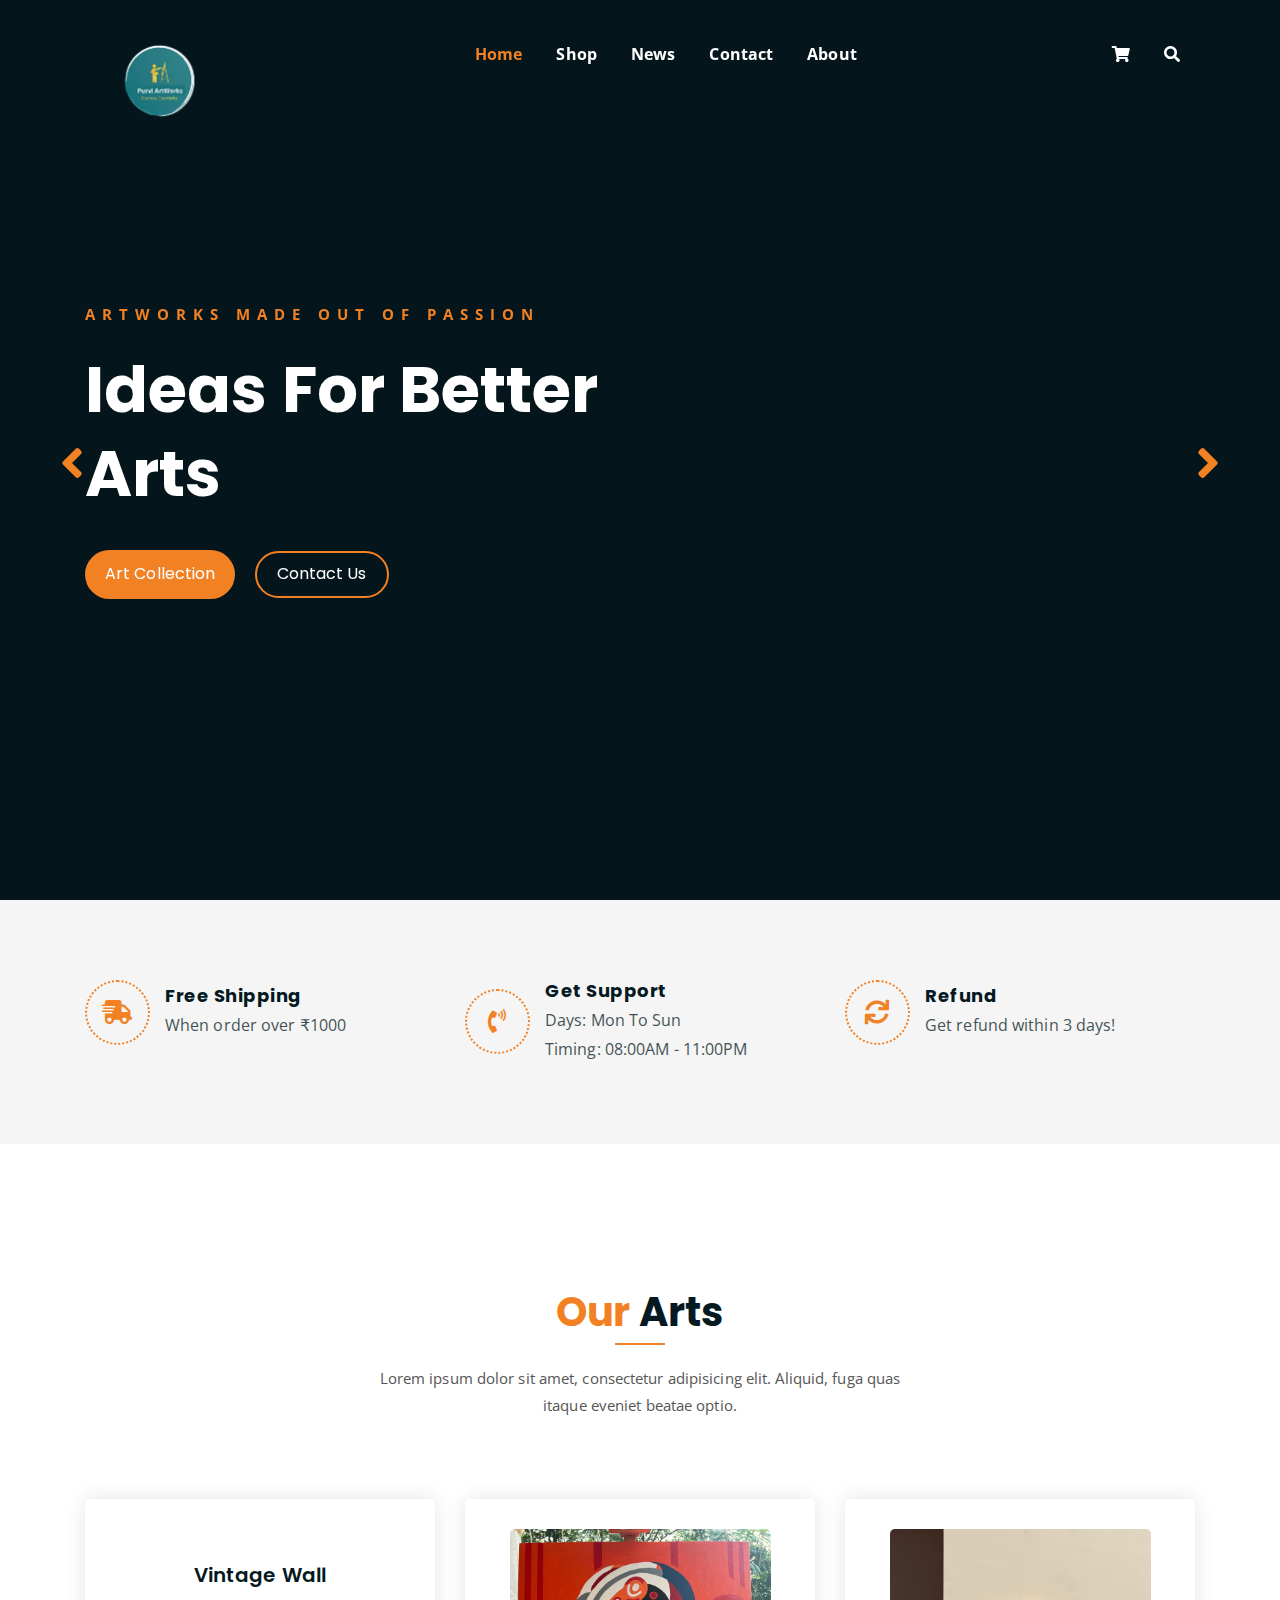
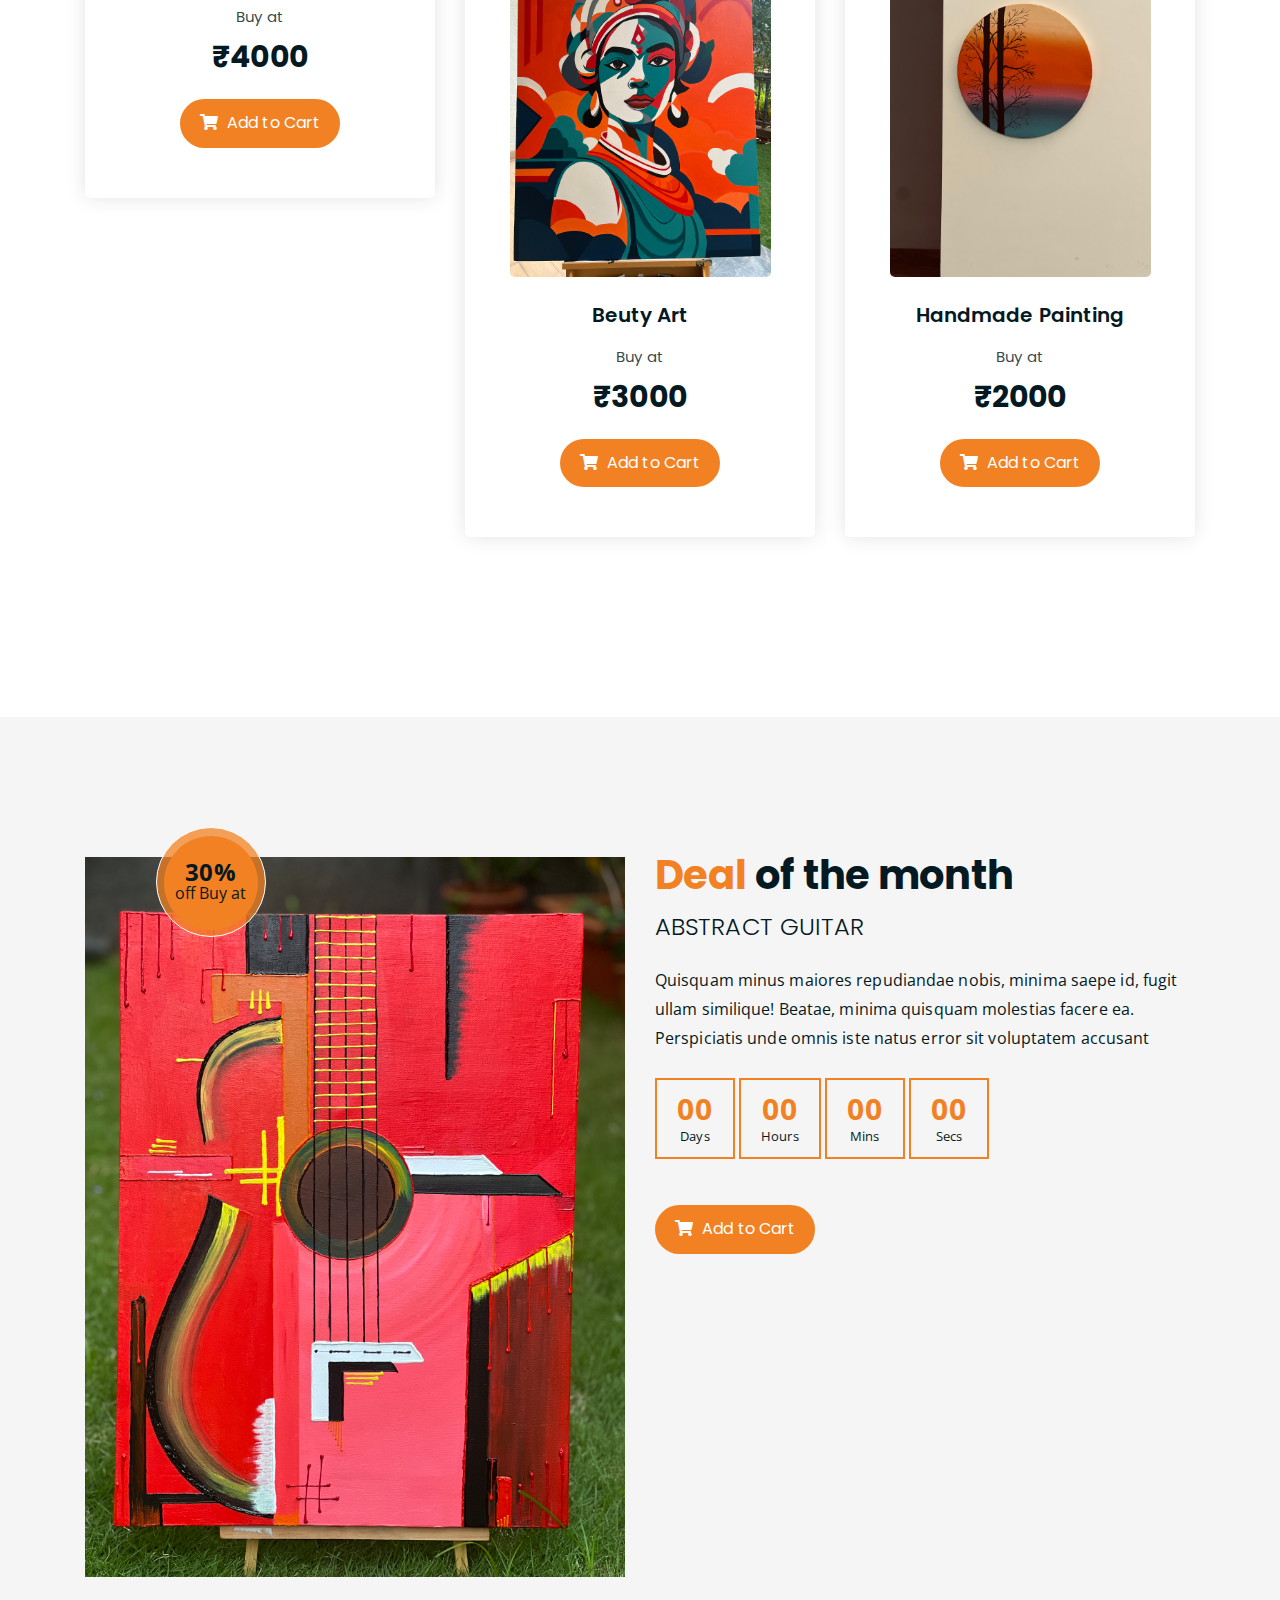
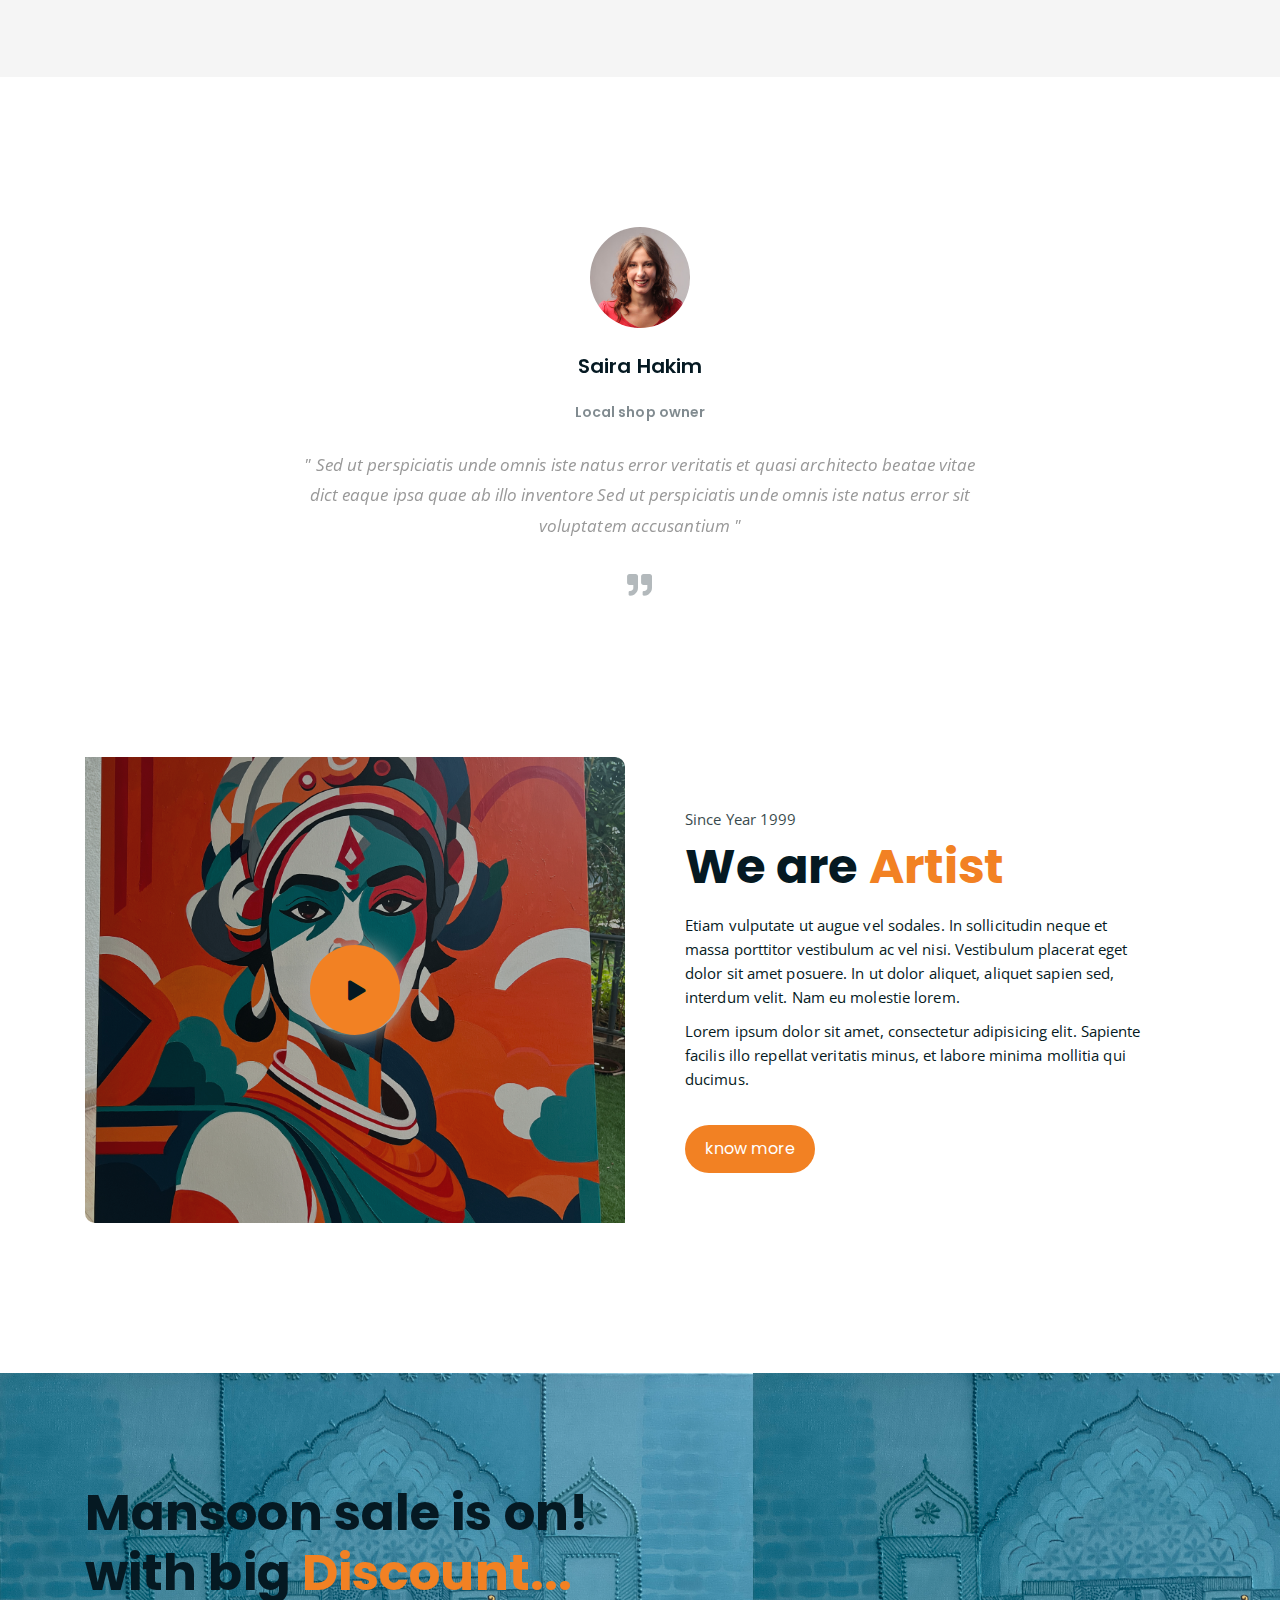
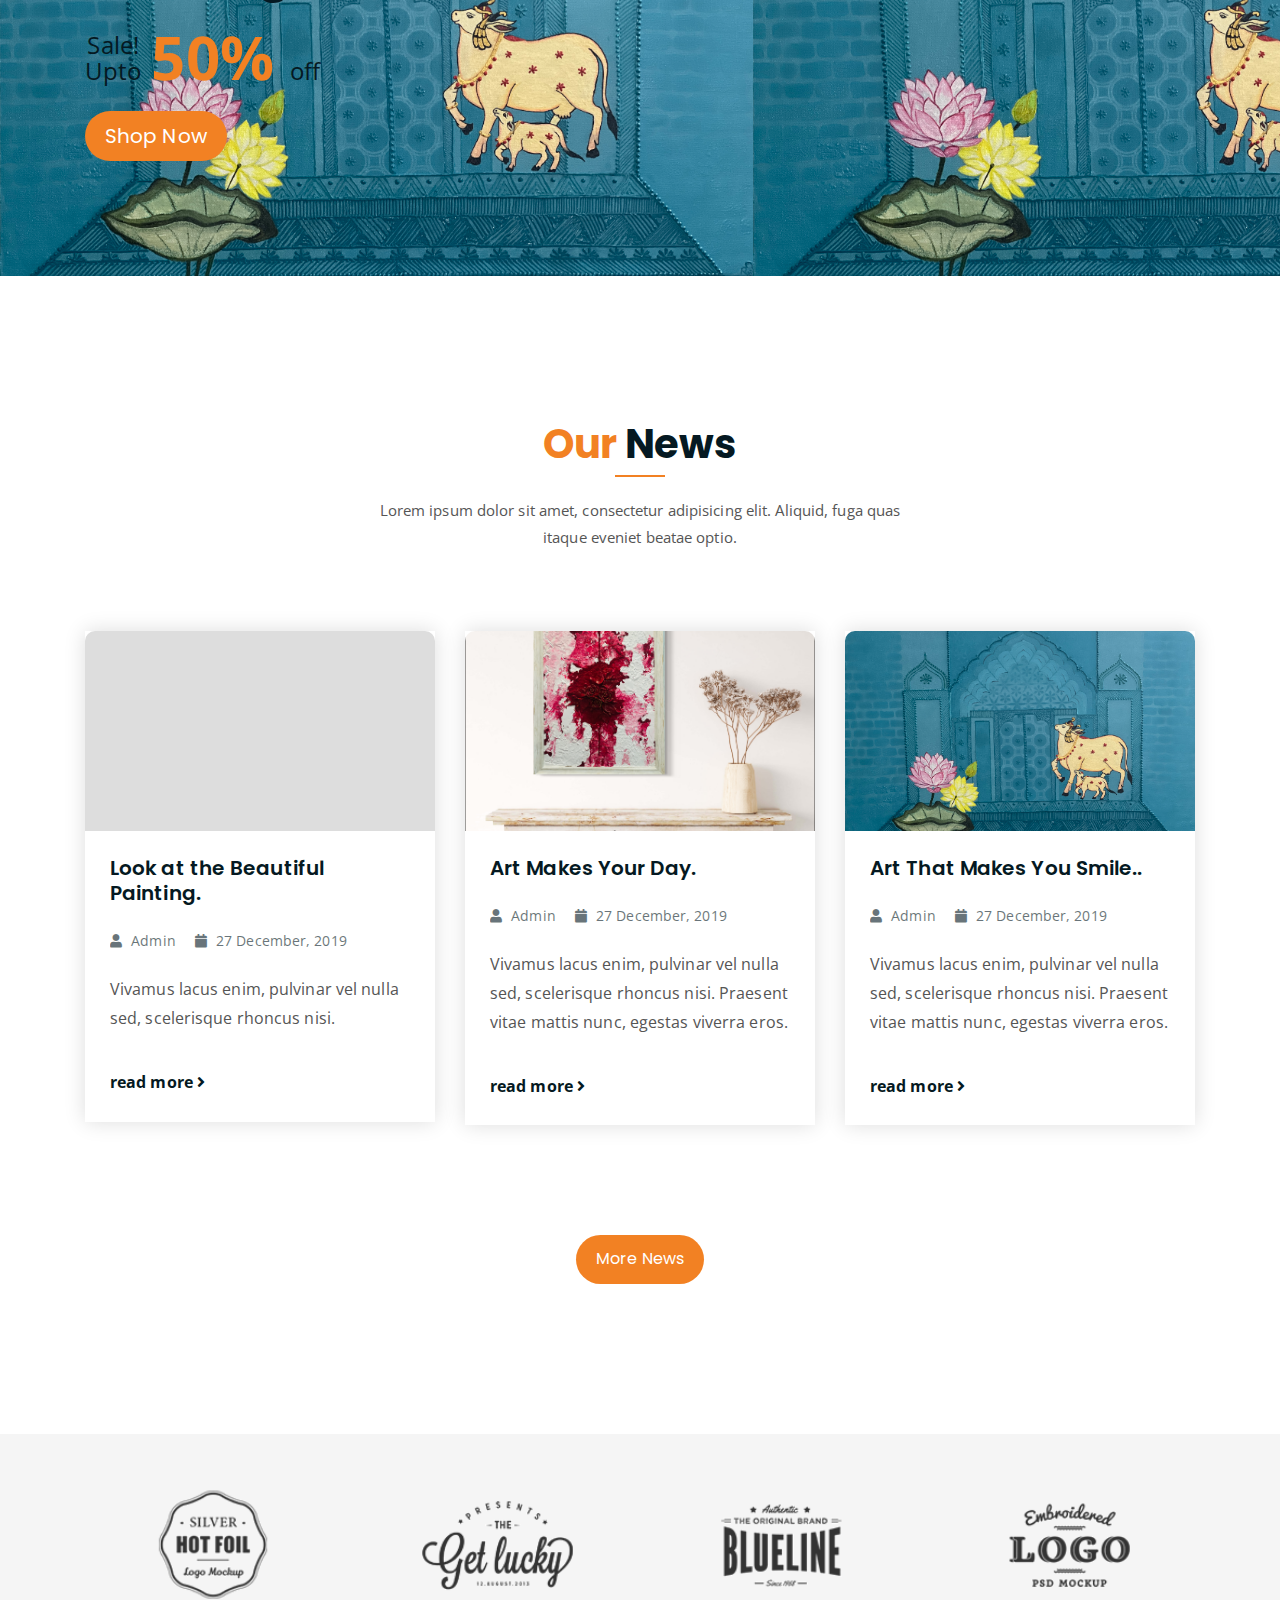
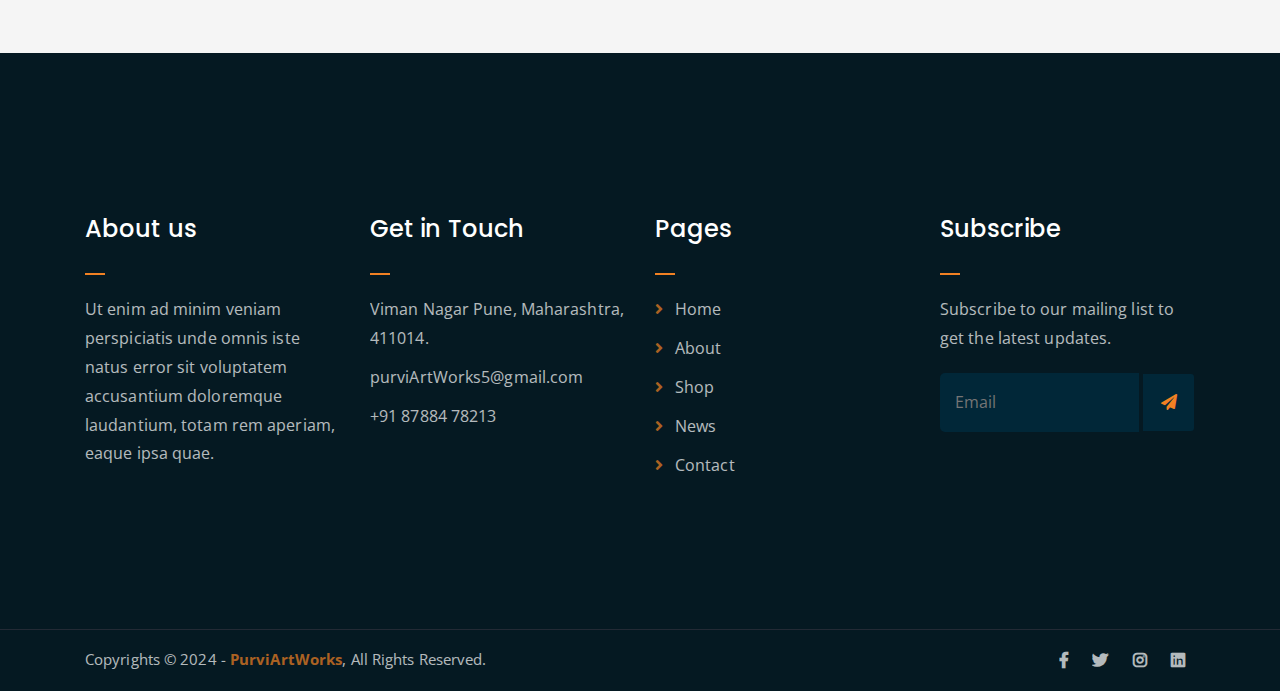
==== index.html @ 489b16c8 "first commit" ====
<!DOCTYPE html>
<html lang="en">
<head>
	<meta charset="UTF-8">
	<meta http-equiv="X-UA-Compatible" content="IE=edge">
	<meta name="viewport" content="width=device-width, initial-scale=1">
	<meta name="description" content="Responsive Bootstrap4 Shop Template, Created by Ganesh_Saptale from https://ganeshportfolio-4fedb.web.app/">

	<!-- title -->
	<title>PurviArtWorks</title>

	<!-- favicon -->
	<link rel="shortcut icon" type="image/png" href="assets/img/artworks.png">
	<!-- google font -->
	<link href="https://fonts.googleapis.com/css?family=Open+Sans:300,400,700" rel="stylesheet">
	<link href="https://fonts.googleapis.com/css?family=Poppins:400,700&display=swap" rel="stylesheet">
	<!-- fontawesome -->
	<link rel="stylesheet" href="assets/css/all.min.css">
	<!-- bootstrap -->
	<link rel="stylesheet" href="assets/bootstrap/css/bootstrap.min.css">
	<!-- owl carousel -->
	<link rel="stylesheet" href="assets/css/owl.carousel.css">
	<!-- magnific popup -->
	<link rel="stylesheet" href="assets/css/magnific-popup.css">
	<!-- animate css -->
	<link rel="stylesheet" href="assets/css/animate.css">
	<!-- mean menu css -->
	<link rel="stylesheet" href="assets/css/meanmenu.min.css">
	<!-- main style -->
	<link rel="stylesheet" href="assets/css/main.css">
	<!-- responsive -->
	<link rel="stylesheet" href="assets/css/responsive.css">

</head>
<body>
	
	<!--PreLoader-->
    <div class="loader">
        <div class="loader-inner">
            <div class="circle"></div>
        </div>
    </div>
    <!--PreLoader Ends-->
	
	<!-- header -->
	<div class="top-header-area" id="sticker">
		<div class="container">
			<div class="row">
				<div class="col-lg-12 col-sm-12 text-center">
					<div class="main-menu-wrap">
						<!-- logo -->
						<div class="site-logo">
							<a href="index.html">
								<img src="assets/img/artworks.png" alt="">
							</a>
						</div>
						<!-- logo -->

						<!-- menu start -->
						<nav class="main-menu">
							<ul>
								<li class="current-list-item"><a href="index.html">Home</a></li>
								<li><a href="shop.html">Shop</a></li>
								
								
								<li><a href="news.html">News</a></li>
								<li><a href="contact.html">Contact</a></li>
								<li><a href="about.html">About</a></li>
								
								<li>
									<div class="header-icons">
										<a class="shopping-cart" href=" #"><i class="fas fa-shopping-cart"></i></a>
										<a class="mobile-hide search-bar-icon" href="#"><i class="fas fa-search"></i></a>
									</div>
								</li>
							</ul>
						</nav>
						<a class="mobile-show search-bar-icon" href="#"><i class="fas fa-search"></i></a>
						<div class="mobile-menu"></div>
						<!-- menu end -->
					</div>
				</div>
			</div>
		</div>
	</div>
	<!-- end header -->
	
	<!-- search area -->
	<div class="search-area">
		<div class="container">
			<div class="row">
				<div class="col-lg-12">
					<span class="close-btn"><i class="fas fa-window-close"></i></span>
					<div class="search-bar">
						<div class="search-bar-tablecell">
							<h3>Search For:</h3>
							<input type="text" placeholder="Keywords">
							<button type="submit">Search <i class="fas fa-search"></i></button>
						</div>
					</div>
				</div>
			</div>
		</div>
	</div>
	<!-- end search area -->
<!-- home page slider -->
<div class="homepage-slider">
	<!-- single home slider -->
	<div class="single-homepage-slider homepage-bg-1">
		<div class="container">
			<div class="row">
				<div class="col-md-12 col-lg-7 offset-lg-1 offset-xl-0">
					<div class="hero-text">
						<div class="hero-text-tablecell">
							<p class="subtitle">Artworks Made Out Of Passion</p>
							<h1>Ideas For Better Arts</h1>
							<div class="hero-btns">
								<a href="shop.html" class="boxed-btn">Art Collection</a>
								<a href="contact.html" class="bordered-btn">Contact Us</a>
							</div>
						</div>
					</div>
				</div>
			</div>
		</div>
	</div>
	<!-- single home slider -->
	<div class="single-homepage-slider homepage-bg-2">
		<div class="container">
			<div class="row">
				<div class="col-lg-10 offset-lg-1 text-center">
					<div class="hero-text">
						<div class="hero-text-tablecell">
							<p class="subtitle">Art Is Crazy Good</p>
							<h1>Art Keeps Going And Going</h1>
							<div class="hero-btns">
								<a href="shop.html" class="boxed-btn">Visit Shop</a>
								<a href="contact.html" class="bordered-btn">Contact Us</a>
							</div>
						</div>
					</div>
				</div>
			</div>
		</div>
	</div>
	<!-- single home slider -->
	<div class="single-homepage-slider homepage-bg-3">
		<div class="container">
			<div class="row">
				<div class="col-lg-10 offset-lg-1 text-right">
					<div class="hero-text">
						<div class="hero-text-tablecell">
							<p class="subtitle">Mega Sale Going On!</p>
							<h1>Get Great Discount</h1>
							<div class="hero-btns">
								<a href="shop.html" class="boxed-btn">Visit Shop</a>
								<a href="contact.html" class="bordered-btn">Contact Us</a>
							</div>
						</div>
					</div>
				</div>
			</div>
		</div>
	</div>
</div>
<!-- end home page slider -->

	<!-- features list section -->
	<div class="list-section pt-80 pb-80">
		<div class="container">

			<div class="row">
				<div class="col-lg-4 col-md-6 mb-4 mb-lg-0">
					<div class="list-box d-flex align-items-center">
						<div class="list-icon">
							<i class="fas fa-shipping-fast"></i>
						</div>
						<div class="content">
							<h3>Free Shipping</h3>
							<p>When order over ₹1000</p>
						</div>
					</div>
				</div>
				<div class="col-lg-4 col-md-6 mb-4 mb-lg-0">
					<div class="list-box d-flex align-items-center">
						<div class="list-icon">
							<i class="fas fa-phone-volume"></i>
						</div>
						<div class="content">
							<h3>Get Support</h3>
							<p>Days: Mon To Sun</p>
                			<p>Timing: 08:00AM - 11:00PM</p>
						</div>
					</div>
				</div>
				<div class="col-lg-4 col-md-6">
					<div class="list-box d-flex justify-content-start align-items-center">
						<div class="list-icon">
							<i class="fas fa-sync"></i>
						</div>
						<div class="content">
							<h3>Refund</h3>
							<p>Get refund within 3 days!</p>
						</div>
					</div>
				</div>
			</div>

		</div>
	</div>
	<!-- end features list section -->

	<!-- product section -->
	<div class="product-section mt-150 mb-150">
		<div class="container">
			<div class="row">
				<div class="col-lg-8 offset-lg-2 text-center">
					<div class="section-title">	
						<h3><span class="orange-text">Our</span> Arts</h3>
						<p>Lorem ipsum dolor sit amet, consectetur adipisicing elit. 
							Aliquid, fuga quas itaque eveniet beatae optio.</p>
					</div>
				</div>
			</div>

			<div class="row">
				<div class="col-lg-4 col-md-6 text-center">
					<div class="single-product-item">
						<div class="product-image">
							<a href=" #"><img src="assets/imagesart/IMG_2736.JPG" alt=""></a>
						</div>
						<h3>Vintage Wall</h3>
						<p class="product-price"><span>Buy at</span> ₹4000 </p>
						<a href=" #" class="cart-btn"><i class="fas fa-shopping-cart"></i> Add to Cart</a>
					</div>
				</div>
				<div class="col-lg-4 col-md-6 text-center">
					<div class="single-product-item">
						<div class="product-image">
							<a href=" #"><img src="assets/imagesart/IMG_2226.JPG" alt=""></a>
						</div>
						<h3>Beuty Art</h3>
						<p class="product-price"><span>Buy at</span> ₹3000 </p>
						<a href=" #" class="cart-btn"><i class="fas fa-shopping-cart"></i> Add to Cart</a>
					</div>
				</div>
				<div class="col-lg-4 col-md-6 offset-md-3 offset-lg-0 text-center">
					<div class="single-product-item">
						<div class="product-image">
							<a href=" #"><img src="assets/imagesart/IMG_9252.JPG" alt=""></a>
						</div>
						<h3>Handmade Painting</h3>
						<p class="product-price"><span>Buy at</span> ₹2000 </p>
						<a href=" #" class="cart-btn"><i class="fas fa-shopping-cart"></i> Add to Cart</a>
					</div>
				</div>
			</div>
		</div>
	</div>
	<!-- end product section -->

	<!-- cart banner section -->
	<section class="cart-banner pt-100 pb-100">
    	<div class="container">
        	<div class="row clearfix">
            	<!--Image Column-->
            	<div class="image-column col-lg-6">
                	<div class="image">
                    	<div class="price-box">
                        	<div class="inner-price">
                                <span class="price">
                                    <strong>30%</strong> <br> off Buy at
                                </span>
                            </div>
                        </div>
                    	<img src="assets/imagesart/IMG_2432.JPG" alt="">
                    </div>
                </div>
                <!--Content Column-->
                <div class="content-column col-lg-6">
					<h3><span class="orange-text">Deal</span> of the month</h3>
                    <h4>Abstract Guitar</h4>
                    <div class="text">Quisquam minus maiores repudiandae nobis, minima saepe id, fugit ullam similique! Beatae, minima quisquam molestias facere ea. Perspiciatis unde omnis iste natus error sit voluptatem accusant</div>
                    <!--Countdown Timer-->
                    <div class="time-counter"><div class="time-countdown clearfix" data-countdown="2020/2/01"><div class="counter-column"><div class="inner"><span class="count">00</span>Days</div></div> <div class="counter-column"><div class="inner"><span class="count">00</span>Hours</div></div>  <div class="counter-column"><div class="inner"><span class="count">00</span>Mins</div></div>  <div class="counter-column"><div class="inner"><span class="count">00</span>Secs</div></div></div></div>
                	<a href=" #" class="cart-btn mt-3"><i class="fas fa-shopping-cart"></i> Add to Cart</a>
                </div>
            </div>
        </div>
    </section>
    <!-- end cart banner section -->

	<!-- testimonail-section -->
	<div class="testimonail-section mt-150 mb-150">
		<div class="container">
			<div class="row">
				<div class="col-lg-10 offset-lg-1 text-center">
					<div class="testimonial-sliders">
						<div class="single-testimonial-slider">
							<div class="client-avater">
								<img src="assets/img/avaters/avatar1.png" alt="">
							</div>
							<div class="client-meta">
								<h3>Saira Hakim <span>Local shop owner</span></h3>
								<p class="testimonial-body">
									" Sed ut perspiciatis unde omnis iste natus error veritatis et  quasi architecto beatae vitae dict eaque ipsa quae ab illo inventore Sed ut perspiciatis unde omnis iste natus error sit voluptatem accusantium "
								</p>
								<div class="last-icon">
									<i class="fas fa-quote-right"></i>
								</div>
							</div>
						</div>
						<div class="single-testimonial-slider">
							<div class="client-avater">
								<img src="assets/img/avaters/avatar2.png" alt="">
							</div>
							<div class="client-meta">
								<h3>David Niph <span>Local shop owner</span></h3>
								<p class="testimonial-body">
									" Sed ut perspiciatis unde omnis iste natus error veritatis et  quasi architecto beatae vitae dict eaque ipsa quae ab illo inventore Sed ut perspiciatis unde omnis iste natus error sit voluptatem accusantium "
								</p>
								<div class="last-icon">
									<i class="fas fa-quote-right"></i>
								</div>
							</div>
						</div>
						<div class="single-testimonial-slider">
							<div class="client-avater">
								<img src="assets/img/avaters/avatar3.png" alt="">
							</div>
							<div class="client-meta">
								<h3>Jacob Sikim <span>Local shop owner</span></h3>
								<p class="testimonial-body">
									" Sed ut perspiciatis unde omnis iste natus error veritatis et  quasi architecto beatae vitae dict eaque ipsa quae ab illo inventore Sed ut perspiciatis unde omnis iste natus error sit voluptatem accusantium "
								</p>
								<div class="last-icon">
									<i class="fas fa-quote-right"></i>
								</div>
							</div>
						</div>
					</div>
				</div>
			</div>
		</div>
	</div>
	<!-- end testimonail-section -->
	
	<!-- advertisement section -->
	<div class="abt-section mb-150">
		<div class="container">
			<div class="row">
				<div class="col-lg-6 col-md-12">
					<div class="abt-bg">
						<a href="#" class="video-play-btn popup-youtube"><i class="fas fa-play"></i></a>
					</div>
				</div>
				<div class="col-lg-6 col-md-12">
					<div class="abt-text">
						<p class="top-sub">Since Year 1999</p>
						<h2>We are <span class="orange-text">Artist</span></h2>
						<p>Etiam vulputate ut augue vel sodales. In sollicitudin neque et massa porttitor vestibulum ac vel nisi. Vestibulum placerat eget dolor sit amet posuere. In ut dolor aliquet, aliquet sapien sed, interdum velit. Nam eu molestie lorem.</p>
						<p>Lorem ipsum dolor sit amet, consectetur adipisicing elit. Sapiente facilis illo repellat veritatis minus, et labore minima mollitia qui ducimus.</p>
						<a href="about.html" class="boxed-btn mt-4">know more</a>
					</div>
				</div>
			</div>
		</div>
	</div>
	<!-- end advertisement section -->
	
	<!-- shop banner -->
	<section class="shop-banner">
    	<div class="container">
        	<h3>Mansoon sale is on! <br> with big <span class="orange-text">Discount...</span></h3>
            <div class="sale-percent"><span>Sale! <br> Upto</span>50% <span>off</span></div>
            <a href="shop.html" class="cart-btn btn-lg">Shop Now</a>
        </div>
    </section>
	<!-- end shop banner -->

	<!-- latest news -->
	<div class="latest-news pt-150 pb-150">
		<div class="container">

			<div class="row">
				<div class="col-lg-8 offset-lg-2 text-center">
					<div class="section-title">	
						<h3><span class="orange-text">Our</span> News</h3>
						<p>Lorem ipsum dolor sit amet, consectetur adipisicing elit. Aliquid, fuga quas itaque eveniet beatae optio.</p>
					</div>
				</div>
			</div>

			<div class="row">
				<div class="col-lg-4 col-md-6">
					<div class="single-latest-news">
						<a href="single-news.html"><div class="latest-news-bg news-bg-1"></div></a>
						<div class="news-text-box">
							<h3><a href="single-news.html">Look at the Beautiful Painting.</a></h3>
							<p class="blog-meta">
								<span class="author"><i class="fas fa-user"></i> Admin</span>
								<span class="date"><i class="fas fa-calendar"></i> 27 December, 2019</span>
							</p>
							<p class="excerpt">Vivamus lacus enim, pulvinar vel nulla sed, scelerisque rhoncus nisi. 	</p>
							<a href="single-news.html" class="read-more-btn">read more <i class="fas fa-angle-right"></i></a>
						</div>
					</div>
				</div>
				<div class="col-lg-4 col-md-6">
					<div class="single-latest-news">
						<a href="single-news.html"><div class="latest-news-bg news-bg-2"></div></a>
						<div class="news-text-box">
							<h3><a href="single-news.html">Art Makes Your Day.</a></h3>
							<p class="blog-meta">
								<span class="author"><i class="fas fa-user"></i> Admin</span>
								<span class="date"><i class="fas fa-calendar"></i> 27 December, 2019</span>
							</p>
							<p class="excerpt">Vivamus lacus enim, pulvinar vel nulla sed, scelerisque rhoncus nisi. Praesent vitae mattis nunc, egestas viverra eros.</p>
							<a href="single-news.html" class="read-more-btn">read more <i class="fas fa-angle-right"></i></a>
						</div>
					</div>
				</div>
				<div class="col-lg-4 col-md-6 offset-md-3 offset-lg-0">
					<div class="single-latest-news">
						<a href="single-news.html"><div class="latest-news-bg news-bg-3"></div></a>
						<div class="news-text-box">
							<h3><a href="single-news.html">Art That Makes You Smile..</a></h3>
							<p class="blog-meta">
								<span class="author"><i class="fas fa-user"></i> Admin</span>
								<span class="date"><i class="fas fa-calendar"></i> 27 December, 2019</span>
							</p>
							<p class="excerpt">Vivamus lacus enim, pulvinar vel nulla sed, scelerisque rhoncus nisi. Praesent vitae mattis nunc, egestas viverra eros.</p>
							<a href="single-news.html" class="read-more-btn">read more <i class="fas fa-angle-right"></i></a>
						</div>
					</div>
				</div>
			</div>
			<div class="row">
				<div class="col-lg-12 text-center">
					<a href="news.html" class="boxed-btn">More News</a>
				</div>
			</div>
		</div>
	</div>
	<!-- end latest news -->

	<!-- logo carousel -->
	<div class="logo-carousel-section">
		<div class="container">
			<div class="row">
				<div class="col-lg-12">
					<div class="logo-carousel-inner">
						<div class="single-logo-item">
							<img src="assets/img/company-logos/1.png" alt="">
						</div>
						<div class="single-logo-item">
							<img src="assets/img/company-logos/2.png" alt="">
						</div>
						<div class="single-logo-item">
							<img src="assets/img/company-logos/3.png" alt="">
						</div>
						<div class="single-logo-item">
							<img src="assets/img/company-logos/4.png" alt="">
						</div>
						<div class="single-logo-item">
							<img src="assets/img/company-logos/5.png" alt="">
						</div>
					</div>
				</div>
			</div>
		</div>
	</div>
	<!-- end logo carousel -->

	<!-- footer -->
	<div class="footer-area">
		<div class="container">
			<div class="row">
				<div class="col-lg-3 col-md-6">
					<div class="footer-box about-widget">
						<h2 class="widget-title">About us</h2>
						<p>Ut enim ad minim veniam perspiciatis unde omnis iste natus error sit voluptatem accusantium doloremque laudantium, totam rem aperiam, eaque ipsa quae.</p>
					</div>
				</div>
				<div class="col-lg-3 col-md-6">
					<div class="footer-box get-in-touch">
						<h2 class="widget-title">Get in Touch</h2>
						<ul>
							<li>Viman Nagar Pune, Maharashtra, 411014.</li>
							<li>purviArtWorks5@gmail.com</li>
							<li>+91 87884 78213</li>
						</ul>
					</div>
				</div>
				<div class="col-lg-3 col-md-6">
					<div class="footer-box pages">
						<h2 class="widget-title">Pages</h2>
						<ul>
							<li><a href="index.html">Home</a></li>
							<li><a href="about.html">About</a></li>
							<li><a href="shop.html">Shop</a></li>
							<li><a href="news.html">News</a></li>
							<li><a href="contact.html">Contact</a></li>
						</ul>
					</div>
				</div>
				<div class="col-lg-3 col-md-6">
					<div class="footer-box subscribe">
						<h2 class="widget-title">Subscribe</h2>
						<p>Subscribe to our mailing list to get the latest updates.</p>
						<form action="index.html">
							<input type="email" placeholder="Email">
							<button type="submit"><i class="fas fa-paper-plane"></i></button>
						</form>
					</div>
				</div>
			</div>
		</div>
	</div>
	<!-- end footer -->
	
	<!-- copyright -->
	<div class="copyright">
		<div class="container">
			<div class="row">
				<div class="col-lg-6 col-md-12">
					<p>
              Copyrights &copy; 2024 - <a href="#">PurviArtWorks</a>, All Rights
              Reserved.
            </p>
				</div>
				<div class="col-lg-6 text-right col-md-12">
					<div class="social-icons">
						<ul>
							<li><a href="#" target="_blank"><i class="fab fa-facebook-f"></i></a></li>
							<li><a href="#" target="_blank"><i class="fab fa-twitter"></i></a></li>
							<li><a href="#" target="_blank"><i class="fab fa-instagram"></i></a></li>
							<li><a href="#" target="_blank"><i class="fab fa-linkedin"></i></a></li>
							
						</ul>
					</div>
				</div>
			</div>
		</div>
	</div>
	<!-- end copyright -->
	
	<!-- jquery -->
	<script src="assets/js/jquery-1.11.3.min.js"></script>
	<!-- bootstrap -->
	<script src="assets/bootstrap/js/bootstrap.min.js"></script>
	<!-- count down -->
	<script src="assets/js/jquery.countdown.js"></script>
	<!-- isotope -->
	<script src="assets/js/jquery.isotope-3.0.6.min.js"></script>
	<!-- waypoints -->
	<script src="assets/js/waypoints.js"></script>
	<!-- owl carousel -->
	<script src="assets/js/owl.carousel.min.js"></script>
	<!-- magnific popup -->
	<script src="assets/js/jquery.magnific-popup.min.js"></script>
	<!-- mean menu -->
	<script src="assets/js/jquery.meanmenu.min.js"></script>
	<!-- sticker js -->
	<script src="assets/js/sticker.js"></script>
	<!-- main js -->
	<script src="assets/js/main.js"></script>

</body>
</html>
---- assets/css/all.min.css ----
.fa,.fab,.fal,.far,.fas{-moz-osx-font-smoothing:grayscale;-webkit-font-smoothing:antialiased;display:inline-block;font-style:normal;font-variant:normal;text-rendering:auto;line-height:1}.fa-lg{font-size:1.33333em;line-height:.75em;vertical-align:-.0667em}.fa-xs{font-size:.75em}.fa-sm{font-size:.875em}.fa-1x{font-size:1em}.fa-2x{font-size:2em}.fa-3x{font-size:3em}.fa-4x{font-size:4em}.fa-5x{font-size:5em}.fa-6x{font-size:6em}.fa-7x{font-size:7em}.fa-8x{font-size:8em}.fa-9x{font-size:9em}.fa-10x{font-size:10em}.fa-fw{text-align:center;width:1.25em}.fa-ul{list-style-type:none;margin-left:2.5em;padding-left:0}.fa-ul>li{position:relative}.fa-li{left:-2em;position:absolute;text-align:center;width:2em;line-height:inherit}.fa-border{border:.08em solid #eee;border-radius:.1em;padding:.2em .25em .15em}.fa-pull-left{float:left}.fa-pull-right{float:right}.fa.fa-pull-left,.fab.fa-pull-left,.fal.fa-pull-left,.far.fa-pull-left,.fas.fa-pull-left{margin-right:.3em}.fa.fa-pull-right,.fab.fa-pull-right,.fal.fa-pull-right,.far.fa-pull-right,.fas.fa-pull-right{margin-left:.3em}.fa-spin{animation:fa-spin 2s infinite linear}.fa-pulse{animation:fa-spin 1s infinite steps(8)}@keyframes fa-spin{0%{transform:rotate(0deg)}to{transform:rotate(1turn)}}.fa-rotate-90{-ms-filter:"progid:DXImageTransform.Microsoft.BasicImage(rotation=1)";transform:rotate(90deg)}.fa-rotate-180{-ms-filter:"progid:DXImageTransform.Microsoft.BasicImage(rotation=2)";transform:rotate(180deg)}.fa-rotate-270{-ms-filter:"progid:DXImageTransform.Microsoft.BasicImage(rotation=3)";transform:rotate(270deg)}.fa-flip-horizontal{-ms-filter:"progid:DXImageTransform.Microsoft.BasicImage(rotation=0, mirror=1)";transform:scaleX(-1)}.fa-flip-vertical{transform:scaleY(-1)}.fa-flip-horizontal.fa-flip-vertical,.fa-flip-vertical{-ms-filter:"progid:DXImageTransform.Microsoft.BasicImage(rotation=2, mirror=1)"}.fa-flip-horizontal.fa-flip-vertical{transform:scale(-1)}:root .fa-flip-horizontal,:root .fa-flip-vertical,:root .fa-rotate-90,:root .fa-rotate-180,:root .fa-rotate-270{filter:none}.fa-stack{display:inline-block;height:2em;line-height:2em;position:relative;vertical-align:middle;width:2.5em}.fa-stack-1x,.fa-stack-2x{left:0;position:absolute;text-align:center;width:100%}.fa-stack-1x{line-height:inherit}.fa-stack-2x{font-size:2em}.fa-inverse{color:#fff}.fa-500px:before{content:"\f26e"}.fa-accessible-icon:before{content:"\f368"}.fa-accusoft:before{content:"\f369"}.fa-acquisitions-incorporated:before{content:"\f6af"}.fa-ad:before{content:"\f641"}.fa-address-book:before{content:"\f2b9"}.fa-address-card:before{content:"\f2bb"}.fa-adjust:before{content:"\f042"}.fa-adn:before{content:"\f170"}.fa-adobe:before{content:"\f778"}.fa-adversal:before{content:"\f36a"}.fa-affiliatetheme:before{content:"\f36b"}.fa-air-freshener:before{content:"\f5d0"}.fa-algolia:before{content:"\f36c"}.fa-align-center:before{content:"\f037"}.fa-align-justify:before{content:"\f039"}.fa-align-left:before{content:"\f036"}.fa-align-right:before{content:"\f038"}.fa-alipay:before{content:"\f642"}.fa-allergies:before{content:"\f461"}.fa-amazon:before{content:"\f270"}.fa-amazon-pay:before{content:"\f42c"}.fa-ambulance:before{content:"\f0f9"}.fa-american-sign-language-interpreting:before{content:"\f2a3"}.fa-amilia:before{content:"\f36d"}.fa-anchor:before{content:"\f13d"}.fa-android:before{content:"\f17b"}.fa-angellist:before{content:"\f209"}.fa-angle-double-down:before{content:"\f103"}.fa-angle-double-left:before{content:"\f100"}.fa-angle-double-right:before{content:"\f101"}.fa-angle-double-up:before{content:"\f102"}.fa-angle-down:before{content:"\f107"}.fa-angle-left:before{content:"\f104"}.fa-angle-right:before{content:"\f105"}.fa-angle-up:before{content:"\f106"}.fa-angry:before{content:"\f556"}.fa-angrycreative:before{content:"\f36e"}.fa-angular:before{content:"\f420"}.fa-ankh:before{content:"\f644"}.fa-app-store:before{content:"\f36f"}.fa-app-store-ios:before{content:"\f370"}.fa-apper:before{content:"\f371"}.fa-apple:before{content:"\f179"}.fa-apple-alt:before{content:"\f5d1"}.fa-apple-pay:before{content:"\f415"}.fa-archive:before{content:"\f187"}.fa-archway:before{content:"\f557"}.fa-arrow-alt-circle-down:before{content:"\f358"}.fa-arrow-alt-circle-left:before{content:"\f359"}.fa-arrow-alt-circle-right:before{content:"\f35a"}.fa-arrow-alt-circle-up:before{content:"\f35b"}.fa-arrow-circle-down:before{content:"\f0ab"}.fa-arrow-circle-left:before{content:"\f0a8"}.fa-arrow-circle-right:before{content:"\f0a9"}.fa-arrow-circle-up:before{content:"\f0aa"}.fa-arrow-down:before{content:"\f063"}.fa-arrow-left:before{content:"\f060"}.fa-arrow-right:before{content:"\f061"}.fa-arrow-up:before{content:"\f062"}.fa-arrows-alt:before{content:"\f0b2"}.fa-arrows-alt-h:before{content:"\f337"}.fa-arrows-alt-v:before{content:"\f338"}.fa-artstation:before{content:"\f77a"}.fa-assistive-listening-systems:before{content:"\f2a2"}.fa-asterisk:before{content:"\f069"}.fa-asymmetrik:before{content:"\f372"}.fa-at:before{content:"\f1fa"}.fa-atlas:before{content:"\f558"}.fa-atlassian:before{content:"\f77b"}.fa-atom:before{content:"\f5d2"}.fa-audible:before{content:"\f373"}.fa-audio-description:before{content:"\f29e"}.fa-autoprefixer:before{content:"\f41c"}.fa-avianex:before{content:"\f374"}.fa-aviato:before{content:"\f421"}.fa-award:before{content:"\f559"}.fa-aws:before{content:"\f375"}.fa-baby:before{content:"\f77c"}.fa-baby-carriage:before{content:"\f77d"}.fa-backspace:before{content:"\f55a"}.fa-backward:before{content:"\f04a"}.fa-balance-scale:before{content:"\f24e"}.fa-ban:before{content:"\f05e"}.fa-band-aid:before{content:"\f462"}.fa-bandcamp:before{content:"\f2d5"}.fa-barcode:before{content:"\f02a"}.fa-bars:before{content:"\f0c9"}.fa-baseball-ball:before{content:"\f433"}.fa-basketball-ball:before{content:"\f434"}.fa-bath:before{content:"\f2cd"}.fa-battery-empty:before{content:"\f244"}.fa-battery-full:before{content:"\f240"}.fa-battery-half:before{content:"\f242"}.fa-battery-quarter:before{content:"\f243"}.fa-battery-three-quarters:before{content:"\f241"}.fa-bed:before{content:"\f236"}.fa-beer:before{content:"\f0fc"}.fa-behance:before{content:"\f1b4"}.fa-behance-square:before{content:"\f1b5"}.fa-bell:before{content:"\f0f3"}.fa-bell-slash:before{content:"\f1f6"}.fa-bezier-curve:before{content:"\f55b"}.fa-bible:before{content:"\f647"}.fa-bicycle:before{content:"\f206"}.fa-bimobject:before{content:"\f378"}.fa-binoculars:before{content:"\f1e5"}.fa-biohazard:before{content:"\f780"}.fa-birthday-cake:before{content:"\f1fd"}.fa-bitbucket:before{content:"\f171"}.fa-bitcoin:before{content:"\f379"}.fa-bity:before{content:"\f37a"}.fa-black-tie:before{content:"\f27e"}.fa-blackberry:before{content:"\f37b"}.fa-blender:before{content:"\f517"}.fa-blender-phone:before{content:"\f6b6"}.fa-blind:before{content:"\f29d"}.fa-blog:before{content:"\f781"}.fa-blogger:before{content:"\f37c"}.fa-blogger-b:before{content:"\f37d"}.fa-bluetooth:before{content:"\f293"}.fa-bluetooth-b:before{content:"\f294"}.fa-bold:before{content:"\f032"}.fa-bolt:before{content:"\f0e7"}.fa-bomb:before{content:"\f1e2"}.fa-bone:before{content:"\f5d7"}.fa-bong:before{content:"\f55c"}.fa-book:before{content:"\f02d"}.fa-book-dead:before{content:"\f6b7"}.fa-book-open:before{content:"\f518"}.fa-book-reader:before{content:"\f5da"}.fa-bookmark:before{content:"\f02e"}.fa-bowling-ball:before{content:"\f436"}.fa-box:before{content:"\f466"}.fa-box-open:before{content:"\f49e"}.fa-boxes:before{content:"\f468"}.fa-braille:before{content:"\f2a1"}.fa-brain:before{content:"\f5dc"}.fa-briefcase:before{content:"\f0b1"}.fa-briefcase-medical:before{content:"\f469"}.fa-broadcast-tower:before{content:"\f519"}.fa-broom:before{content:"\f51a"}.fa-brush:before{content:"\f55d"}.fa-btc:before{content:"\f15a"}.fa-bug:before{content:"\f188"}.fa-building:before{content:"\f1ad"}.fa-bullhorn:before{content:"\f0a1"}.fa-bullseye:before{content:"\f140"}.fa-burn:before{content:"\f46a"}.fa-buromobelexperte:before{content:"\f37f"}.fa-bus:before{content:"\f207"}.fa-bus-alt:before{content:"\f55e"}.fa-business-time:before{content:"\f64a"}.fa-buysellads:before{content:"\f20d"}.fa-calculator:before{content:"\f1ec"}.fa-calendar:before{content:"\f133"}.fa-calendar-alt:before{content:"\f073"}.fa-calendar-check:before{content:"\f274"}.fa-calendar-day:before{content:"\f783"}.fa-calendar-minus:before{content:"\f272"}.fa-calendar-plus:before{content:"\f271"}.fa-calendar-times:before{content:"\f273"}.fa-calendar-week:before{content:"\f784"}.fa-camera:before{content:"\f030"}.fa-camera-retro:before{content:"\f083"}.fa-campground:before{content:"\f6bb"}.fa-canadian-maple-leaf:before{content:"\f785"}.fa-candy-cane:before{content:"\f786"}.fa-cannabis:before{content:"\f55f"}.fa-capsules:before{content:"\f46b"}.fa-car:before{content:"\f1b9"}.fa-car-alt:before{content:"\f5de"}.fa-car-battery:before{content:"\f5df"}.fa-car-crash:before{content:"\f5e1"}.fa-car-side:before{content:"\f5e4"}.fa-caret-down:before{content:"\f0d7"}.fa-caret-left:before{content:"\f0d9"}.fa-caret-right:before{content:"\f0da"}.fa-caret-square-down:before{content:"\f150"}.fa-caret-square-left:before{content:"\f191"}.fa-caret-square-right:before{content:"\f152"}.fa-caret-square-up:before{content:"\f151"}.fa-caret-up:before{content:"\f0d8"}.fa-carrot:before{content:"\f787"}.fa-cart-arrow-down:before{content:"\f218"}.fa-cart-plus:before{content:"\f217"}.fa-cash-register:before{content:"\f788"}.fa-cat:before{content:"\f6be"}.fa-cc-amazon-pay:before{content:"\f42d"}.fa-cc-amex:before{content:"\f1f3"}.fa-cc-apple-pay:before{content:"\f416"}.fa-cc-diners-club:before{content:"\f24c"}.fa-cc-discover:before{content:"\f1f2"}.fa-cc-jcb:before{content:"\f24b"}.fa-cc-mastercard:before{content:"\f1f1"}.fa-cc-paypal:before{content:"\f1f4"}.fa-cc-stripe:before{content:"\f1f5"}.fa-cc-visa:before{content:"\f1f0"}.fa-centercode:before{content:"\f380"}.fa-centos:before{content:"\f789"}.fa-certificate:before{content:"\f0a3"}.fa-chair:before{content:"\f6c0"}.fa-chalkboard:before{content:"\f51b"}.fa-chalkboard-teacher:before{content:"\f51c"}.fa-charging-station:before{content:"\f5e7"}.fa-chart-area:before{content:"\f1fe"}.fa-chart-bar:before{content:"\f080"}.fa-chart-line:before{content:"\f201"}.fa-chart-pie:before{content:"\f200"}.fa-check:before{content:"\f00c"}.fa-check-circle:before{content:"\f058"}.fa-check-double:before{content:"\f560"}.fa-check-square:before{content:"\f14a"}.fa-chess:before{content:"\f439"}.fa-chess-bishop:before{content:"\f43a"}.fa-chess-board:before{content:"\f43c"}.fa-chess-king:before{content:"\f43f"}.fa-chess-knight:before{content:"\f441"}.fa-chess-pawn:before{content:"\f443"}.fa-chess-queen:before{content:"\f445"}.fa-chess-rook:before{content:"\f447"}.fa-chevron-circle-down:before{content:"\f13a"}.fa-chevron-circle-left:before{content:"\f137"}.fa-chevron-circle-right:before{content:"\f138"}.fa-chevron-circle-up:before{content:"\f139"}.fa-chevron-down:before{content:"\f078"}.fa-chevron-left:before{content:"\f053"}.fa-chevron-right:before{content:"\f054"}.fa-chevron-up:before{content:"\f077"}.fa-child:before{content:"\f1ae"}.fa-chrome:before{content:"\f268"}.fa-church:before{content:"\f51d"}.fa-circle:before{content:"\f111"}.fa-circle-notch:before{content:"\f1ce"}.fa-city:before{content:"\f64f"}.fa-clipboard:before{content:"\f328"}.fa-clipboard-check:before{content:"\f46c"}.fa-clipboard-list:before{content:"\f46d"}.fa-clock:before{content:"\f017"}.fa-clone:before{content:"\f24d"}.fa-closed-captioning:before{content:"\f20a"}.fa-cloud:before{content:"\f0c2"}.fa-cloud-download-alt:before{content:"\f381"}.fa-cloud-meatball:before{content:"\f73b"}.fa-cloud-moon:before{content:"\f6c3"}.fa-cloud-moon-rain:before{content:"\f73c"}.fa-cloud-rain:before{content:"\f73d"}.fa-cloud-showers-heavy:before{content:"\f740"}.fa-cloud-sun:before{content:"\f6c4"}.fa-cloud-sun-rain:before{content:"\f743"}.fa-cloud-upload-alt:before{content:"\f382"}.fa-cloudscale:before{content:"\f383"}.fa-cloudsmith:before{content:"\f384"}.fa-cloudversify:before{content:"\f385"}.fa-cocktail:before{content:"\f561"}.fa-code:before{content:"\f121"}.fa-code-branch:before{content:"\f126"}.fa-codepen:before{content:"\f1cb"}.fa-codiepie:before{content:"\f284"}.fa-coffee:before{content:"\f0f4"}.fa-cog:before{content:"\f013"}.fa-cogs:before{content:"\f085"}.fa-coins:before{content:"\f51e"}.fa-columns:before{content:"\f0db"}.fa-comment:before{content:"\f075"}.fa-comment-alt:before{content:"\f27a"}.fa-comment-dollar:before{content:"\f651"}.fa-comment-dots:before{content:"\f4ad"}.fa-comment-slash:before{content:"\f4b3"}.fa-comments:before{content:"\f086"}.fa-comments-dollar:before{content:"\f653"}.fa-compact-disc:before{content:"\f51f"}.fa-compass:before{content:"\f14e"}.fa-compress:before{content:"\f066"}.fa-compress-arrows-alt:before{content:"\f78c"}.fa-concierge-bell:before{content:"\f562"}.fa-confluence:before{content:"\f78d"}.fa-connectdevelop:before{content:"\f20e"}.fa-contao:before{content:"\f26d"}.fa-cookie:before{content:"\f563"}.fa-cookie-bite:before{content:"\f564"}.fa-copy:before{content:"\f0c5"}.fa-copyright:before{content:"\f1f9"}.fa-couch:before{content:"\f4b8"}.fa-cpanel:before{content:"\f388"}.fa-creative-commons:before{content:"\f25e"}.fa-creative-commons-by:before{content:"\f4e7"}.fa-creative-commons-nc:before{content:"\f4e8"}.fa-creative-commons-nc-eu:before{content:"\f4e9"}.fa-creative-commons-nc-jp:before{content:"\f4ea"}.fa-creative-commons-nd:before{content:"\f4eb"}.fa-creative-commons-pd:before{content:"\f4ec"}.fa-creative-commons-pd-alt:before{content:"\f4ed"}.fa-creative-commons-remix:before{content:"\f4ee"}.fa-creative-commons-sa:before{content:"\f4ef"}.fa-creative-commons-sampling:before{content:"\f4f0"}.fa-creative-commons-sampling-plus:before{content:"\f4f1"}.fa-creative-commons-share:before{content:"\f4f2"}.fa-creative-commons-zero:before{content:"\f4f3"}.fa-credit-card:before{content:"\f09d"}.fa-critical-role:before{content:"\f6c9"}.fa-crop:before{content:"\f125"}.fa-crop-alt:before{content:"\f565"}.fa-cross:before{content:"\f654"}.fa-crosshairs:before{content:"\f05b"}.fa-crow:before{content:"\f520"}.fa-crown:before{content:"\f521"}.fa-css3:before{content:"\f13c"}.fa-css3-alt:before{content:"\f38b"}.fa-cube:before{content:"\f1b2"}.fa-cubes:before{content:"\f1b3"}.fa-cut:before{content:"\f0c4"}.fa-cuttlefish:before{content:"\f38c"}.fa-d-and-d:before{content:"\f38d"}.fa-d-and-d-beyond:before{content:"\f6ca"}.fa-dashcube:before{content:"\f210"}.fa-database:before{content:"\f1c0"}.fa-deaf:before{content:"\f2a4"}.fa-delicious:before{content:"\f1a5"}.fa-democrat:before{content:"\f747"}.fa-deploydog:before{content:"\f38e"}.fa-deskpro:before{content:"\f38f"}.fa-desktop:before{content:"\f108"}.fa-dev:before{content:"\f6cc"}.fa-deviantart:before{content:"\f1bd"}.fa-dharmachakra:before{content:"\f655"}.fa-dhl:before{content:"\f790"}.fa-diagnoses:before{content:"\f470"}.fa-diaspora:before{content:"\f791"}.fa-dice:before{content:"\f522"}.fa-dice-d20:before{content:"\f6cf"}.fa-dice-d6:before{content:"\f6d1"}.fa-dice-five:before{content:"\f523"}.fa-dice-four:before{content:"\f524"}.fa-dice-one:before{content:"\f525"}.fa-dice-six:before{content:"\f526"}.fa-dice-three:before{content:"\f527"}.fa-dice-two:before{content:"\f528"}.fa-digg:before{content:"\f1a6"}.fa-digital-ocean:before{content:"\f391"}.fa-digital-tachograph:before{content:"\f566"}.fa-directions:before{content:"\f5eb"}.fa-discord:before{content:"\f392"}.fa-discourse:before{content:"\f393"}.fa-divide:before{content:"\f529"}.fa-dizzy:before{content:"\f567"}.fa-dna:before{content:"\f471"}.fa-dochub:before{content:"\f394"}.fa-docker:before{content:"\f395"}.fa-dog:before{content:"\f6d3"}.fa-dollar-sign:before{content:"\f155"}.fa-dolly:before{content:"\f472"}.fa-dolly-flatbed:before{content:"\f474"}.fa-donate:before{content:"\f4b9"}.fa-door-closed:before{content:"\f52a"}.fa-door-open:before{content:"\f52b"}.fa-dot-circle:before{content:"\f192"}.fa-dove:before{content:"\f4ba"}.fa-download:before{content:"\f019"}.fa-draft2digital:before{content:"\f396"}.fa-drafting-compass:before{content:"\f568"}.fa-dragon:before{content:"\f6d5"}.fa-draw-polygon:before{content:"\f5ee"}.fa-dribbble:before{content:"\f17d"}.fa-dribbble-square:before{content:"\f397"}.fa-dropbox:before{content:"\f16b"}.fa-drum:before{content:"\f569"}.fa-drum-steelpan:before{content:"\f56a"}.fa-drumstick-bite:before{content:"\f6d7"}.fa-drupal:before{content:"\f1a9"}.fa-dumbbell:before{content:"\f44b"}.fa-dumpster:before{content:"\f793"}.fa-dumpster-fire:before{content:"\f794"}.fa-dungeon:before{content:"\f6d9"}.fa-dyalog:before{content:"\f399"}.fa-earlybirds:before{content:"\f39a"}.fa-ebay:before{content:"\f4f4"}.fa-edge:before{content:"\f282"}.fa-edit:before{content:"\f044"}.fa-eject:before{content:"\f052"}.fa-elementor:before{content:"\f430"}.fa-ellipsis-h:before{content:"\f141"}.fa-ellipsis-v:before{content:"\f142"}.fa-ello:before{content:"\f5f1"}.fa-ember:before{content:"\f423"}.fa-empire:before{content:"\f1d1"}.fa-envelope:before{content:"\f0e0"}.fa-envelope-open:before{content:"\f2b6"}.fa-envelope-open-text:before{content:"\f658"}.fa-envelope-square:before{content:"\f199"}.fa-envira:before{content:"\f299"}.fa-equals:before{content:"\f52c"}.fa-eraser:before{content:"\f12d"}.fa-erlang:before{content:"\f39d"}.fa-ethereum:before{content:"\f42e"}.fa-ethernet:before{content:"\f796"}.fa-etsy:before{content:"\f2d7"}.fa-euro-sign:before{content:"\f153"}.fa-exchange-alt:before{content:"\f362"}.fa-exclamation:before{content:"\f12a"}.fa-exclamation-circle:before{content:"\f06a"}.fa-exclamation-triangle:before{content:"\f071"}.fa-expand:before{content:"\f065"}.fa-expand-arrows-alt:before{content:"\f31e"}.fa-expeditedssl:before{content:"\f23e"}.fa-external-link-alt:before{content:"\f35d"}.fa-external-link-square-alt:before{content:"\f360"}.fa-eye:before{content:"\f06e"}.fa-eye-dropper:before{content:"\f1fb"}.fa-eye-slash:before{content:"\f070"}.fa-facebook:before{content:"\f09a"}.fa-facebook-f:before{content:"\f39e"}.fa-facebook-messenger:before{content:"\f39f"}.fa-facebook-square:before{content:"\f082"}.fa-fantasy-flight-games:before{content:"\f6dc"}.fa-fast-backward:before{content:"\f049"}.fa-fast-forward:before{content:"\f050"}.fa-fax:before{content:"\f1ac"}.fa-feather:before{content:"\f52d"}.fa-feather-alt:before{content:"\f56b"}.fa-fedex:before{content:"\f797"}.fa-fedora:before{content:"\f798"}.fa-female:before{content:"\f182"}.fa-fighter-jet:before{content:"\f0fb"}.fa-figma:before{content:"\f799"}.fa-file:before{content:"\f15b"}.fa-file-alt:before{content:"\f15c"}.fa-file-archive:before{content:"\f1c6"}.fa-file-audio:before{content:"\f1c7"}.fa-file-code:before{content:"\f1c9"}.fa-file-contract:before{content:"\f56c"}.fa-file-csv:before{content:"\f6dd"}.fa-file-download:before{content:"\f56d"}.fa-file-excel:before{content:"\f1c3"}.fa-file-export:before{content:"\f56e"}.fa-file-image:before{content:"\f1c5"}.fa-file-import:before{content:"\f56f"}.fa-file-invoice:before{content:"\f570"}.fa-file-invoice-dollar:before{content:"\f571"}.fa-file-medical:before{content:"\f477"}.fa-file-medical-alt:before{content:"\f478"}.fa-file-pdf:before{content:"\f1c1"}.fa-file-powerpoint:before{content:"\f1c4"}.fa-file-prescription:before{content:"\f572"}.fa-file-signature:before{content:"\f573"}.fa-file-upload:before{content:"\f574"}.fa-file-video:before{content:"\f1c8"}.fa-file-word:before{content:"\f1c2"}.fa-fill:before{content:"\f575"}.fa-fill-drip:before{content:"\f576"}.fa-film:before{content:"\f008"}.fa-filter:before{content:"\f0b0"}.fa-fingerprint:before{content:"\f577"}.fa-fire:before{content:"\f06d"}.fa-fire-alt:before{content:"\f7e4"}.fa-fire-extinguisher:before{content:"\f134"}.fa-firefox:before{content:"\f269"}.fa-first-aid:before{content:"\f479"}.fa-first-order:before{content:"\f2b0"}.fa-first-order-alt:before{content:"\f50a"}.fa-firstdraft:before{content:"\f3a1"}.fa-fish:before{content:"\f578"}.fa-fist-raised:before{content:"\f6de"}.fa-flag:before{content:"\f024"}.fa-flag-checkered:before{content:"\f11e"}.fa-flag-usa:before{content:"\f74d"}.fa-flask:before{content:"\f0c3"}.fa-flickr:before{content:"\f16e"}.fa-flipboard:before{content:"\f44d"}.fa-flushed:before{content:"\f579"}.fa-fly:before{content:"\f417"}.fa-folder:before{content:"\f07b"}.fa-folder-minus:before{content:"\f65d"}.fa-folder-open:before{content:"\f07c"}.fa-folder-plus:before{content:"\f65e"}.fa-font:before{content:"\f031"}.fa-font-awesome:before{content:"\f2b4"}.fa-font-awesome-alt:before{content:"\f35c"}.fa-font-awesome-flag:before{content:"\f425"}.fa-font-awesome-logo-full:before{content:"\f4e6"}.fa-fonticons:before{content:"\f280"}.fa-fonticons-fi:before{content:"\f3a2"}.fa-football-ball:before{content:"\f44e"}.fa-fort-awesome:before{content:"\f286"}.fa-fort-awesome-alt:before{content:"\f3a3"}.fa-forumbee:before{content:"\f211"}.fa-forward:before{content:"\f04e"}.fa-foursquare:before{content:"\f180"}.fa-free-code-camp:before{content:"\f2c5"}.fa-freebsd:before{content:"\f3a4"}.fa-frog:before{content:"\f52e"}.fa-frown:before{content:"\f119"}.fa-frown-open:before{content:"\f57a"}.fa-fulcrum:before{content:"\f50b"}.fa-funnel-dollar:before{content:"\f662"}.fa-futbol:before{content:"\f1e3"}.fa-galactic-republic:before{content:"\f50c"}.fa-galactic-senate:before{content:"\f50d"}.fa-gamepad:before{content:"\f11b"}.fa-gas-pump:before{content:"\f52f"}.fa-gavel:before{content:"\f0e3"}.fa-gem:before{content:"\f3a5"}.fa-genderless:before{content:"\f22d"}.fa-get-pocket:before{content:"\f265"}.fa-gg:before{content:"\f260"}.fa-gg-circle:before{content:"\f261"}.fa-ghost:before{content:"\f6e2"}.fa-gift:before{content:"\f06b"}.fa-gifts:before{content:"\f79c"}.fa-git:before{content:"\f1d3"}.fa-git-square:before{content:"\f1d2"}.fa-github:before{content:"\f09b"}.fa-github-alt:before{content:"\f113"}.fa-github-square:before{content:"\f092"}.fa-gitkraken:before{content:"\f3a6"}.fa-gitlab:before{content:"\f296"}.fa-gitter:before{content:"\f426"}.fa-glass-cheers:before{content:"\f79f"}.fa-glass-martini:before{content:"\f000"}.fa-glass-martini-alt:before{content:"\f57b"}.fa-glass-whiskey:before{content:"\f7a0"}.fa-glasses:before{content:"\f530"}.fa-glide:before{content:"\f2a5"}.fa-glide-g:before{content:"\f2a6"}.fa-globe:before{content:"\f0ac"}.fa-globe-africa:before{content:"\f57c"}.fa-globe-americas:before{content:"\f57d"}.fa-globe-asia:before{content:"\f57e"}.fa-globe-europe:before{content:"\f7a2"}.fa-gofore:before{content:"\f3a7"}.fa-golf-ball:before{content:"\f450"}.fa-goodreads:before{content:"\f3a8"}.fa-goodreads-g:before{content:"\f3a9"}.fa-google:before{content:"\f1a0"}.fa-google-drive:before{content:"\f3aa"}.fa-google-play:before{content:"\f3ab"}.fa-google-plus:before{content:"\f2b3"}.fa-google-plus-g:before{content:"\f0d5"}.fa-google-plus-square:before{content:"\f0d4"}.fa-google-wallet:before{content:"\f1ee"}.fa-gopuram:before{content:"\f664"}.fa-graduation-cap:before{content:"\f19d"}.fa-gratipay:before{content:"\f184"}.fa-grav:before{content:"\f2d6"}.fa-greater-than:before{content:"\f531"}.fa-greater-than-equal:before{content:"\f532"}.fa-grimace:before{content:"\f57f"}.fa-grin:before{content:"\f580"}.fa-grin-alt:before{content:"\f581"}.fa-grin-beam:before{content:"\f582"}.fa-grin-beam-sweat:before{content:"\f583"}.fa-grin-hearts:before{content:"\f584"}.fa-grin-squint:before{content:"\f585"}.fa-grin-squint-tears:before{content:"\f586"}.fa-grin-stars:before{content:"\f587"}.fa-grin-tears:before{content:"\f588"}.fa-grin-tongue:before{content:"\f589"}.fa-grin-tongue-squint:before{content:"\f58a"}.fa-grin-tongue-wink:before{content:"\f58b"}.fa-grin-wink:before{content:"\f58c"}.fa-grip-horizontal:before{content:"\f58d"}.fa-grip-lines:before{content:"\f7a4"}.fa-grip-lines-vertical:before{content:"\f7a5"}.fa-grip-vertical:before{content:"\f58e"}.fa-gripfire:before{content:"\f3ac"}.fa-grunt:before{content:"\f3ad"}.fa-guitar:before{content:"\f7a6"}.fa-gulp:before{content:"\f3ae"}.fa-h-square:before{content:"\f0fd"}.fa-hacker-news:before{content:"\f1d4"}.fa-hacker-news-square:before{content:"\f3af"}.fa-hackerrank:before{content:"\f5f7"}.fa-hammer:before{content:"\f6e3"}.fa-hamsa:before{content:"\f665"}.fa-hand-holding:before{content:"\f4bd"}.fa-hand-holding-heart:before{content:"\f4be"}.fa-hand-holding-usd:before{content:"\f4c0"}.fa-hand-lizard:before{content:"\f258"}.fa-hand-paper:before{content:"\f256"}.fa-hand-peace:before{content:"\f25b"}.fa-hand-point-down:before{content:"\f0a7"}.fa-hand-point-left:before{content:"\f0a5"}.fa-hand-point-right:before{content:"\f0a4"}.fa-hand-point-up:before{content:"\f0a6"}.fa-hand-pointer:before{content:"\f25a"}.fa-hand-rock:before{content:"\f255"}.fa-hand-scissors:before{content:"\f257"}.fa-hand-spock:before{content:"\f259"}.fa-hands:before{content:"\f4c2"}.fa-hands-helping:before{content:"\f4c4"}.fa-handshake:before{content:"\f2b5"}.fa-hanukiah:before{content:"\f6e6"}.fa-hashtag:before{content:"\f292"}.fa-hat-wizard:before{content:"\f6e8"}.fa-haykal:before{content:"\f666"}.fa-hdd:before{content:"\f0a0"}.fa-heading:before{content:"\f1dc"}.fa-headphones:before{content:"\f025"}.fa-headphones-alt:before{content:"\f58f"}.fa-headset:before{content:"\f590"}.fa-heart:before{content:"\f004"}.fa-heart-broken:before{content:"\f7a9"}.fa-heartbeat:before{content:"\f21e"}.fa-helicopter:before{content:"\f533"}.fa-highlighter:before{content:"\f591"}.fa-hiking:before{content:"\f6ec"}.fa-hippo:before{content:"\f6ed"}.fa-hips:before{content:"\f452"}.fa-hire-a-helper:before{content:"\f3b0"}.fa-history:before{content:"\f1da"}.fa-hockey-puck:before{content:"\f453"}.fa-holly-berry:before{content:"\f7aa"}.fa-home:before{content:"\f015"}.fa-hooli:before{content:"\f427"}.fa-hornbill:before{content:"\f592"}.fa-horse:before{content:"\f6f0"}.fa-horse-head:before{content:"\f7ab"}.fa-hospital:before{content:"\f0f8"}.fa-hospital-alt:before{content:"\f47d"}.fa-hospital-symbol:before{content:"\f47e"}.fa-hot-tub:before{content:"\f593"}.fa-hotel:before{content:"\f594"}.fa-hotjar:before{content:"\f3b1"}.fa-hourglass:before{content:"\f254"}.fa-hourglass-end:before{content:"\f253"}.fa-hourglass-half:before{content:"\f252"}.fa-hourglass-start:before{content:"\f251"}.fa-house-damage:before{content:"\f6f1"}.fa-houzz:before{content:"\f27c"}.fa-hryvnia:before{content:"\f6f2"}.fa-html5:before{content:"\f13b"}.fa-hubspot:before{content:"\f3b2"}.fa-i-cursor:before{content:"\f246"}.fa-icicles:before{content:"\f7ad"}.fa-id-badge:before{content:"\f2c1"}.fa-id-card:before{content:"\f2c2"}.fa-id-card-alt:before{content:"\f47f"}.fa-igloo:before{content:"\f7ae"}.fa-image:before{content:"\f03e"}.fa-images:before{content:"\f302"}.fa-imdb:before{content:"\f2d8"}.fa-inbox:before{content:"\f01c"}.fa-indent:before{content:"\f03c"}.fa-industry:before{content:"\f275"}.fa-infinity:before{content:"\f534"}.fa-info:before{content:"\f129"}.fa-info-circle:before{content:"\f05a"}.fa-instagram:before{content:"\f16d"}.fa-intercom:before{content:"\f7af"}.fa-internet-explorer:before{content:"\f26b"}.fa-invision:before{content:"\f7b0"}.fa-ioxhost:before{content:"\f208"}.fa-italic:before{content:"\f033"}.fa-itunes:before{content:"\f3b4"}.fa-itunes-note:before{content:"\f3b5"}.fa-java:before{content:"\f4e4"}.fa-jedi:before{content:"\f669"}.fa-jedi-order:before{content:"\f50e"}.fa-jenkins:before{content:"\f3b6"}.fa-jira:before{content:"\f7b1"}.fa-joget:before{content:"\f3b7"}.fa-joint:before{content:"\f595"}.fa-joomla:before{content:"\f1aa"}.fa-journal-whills:before{content:"\f66a"}.fa-js:before{content:"\f3b8"}.fa-js-square:before{content:"\f3b9"}.fa-jsfiddle:before{content:"\f1cc"}.fa-kaaba:before{content:"\f66b"}.fa-kaggle:before{content:"\f5fa"}.fa-key:before{content:"\f084"}.fa-keybase:before{content:"\f4f5"}.fa-keyboard:before{content:"\f11c"}.fa-keycdn:before{content:"\f3ba"}.fa-khanda:before{content:"\f66d"}.fa-kickstarter:before{content:"\f3bb"}.fa-kickstarter-k:before{content:"\f3bc"}.fa-kiss:before{content:"\f596"}.fa-kiss-beam:before{content:"\f597"}.fa-kiss-wink-heart:before{content:"\f598"}.fa-kiwi-bird:before{content:"\f535"}.fa-korvue:before{content:"\f42f"}.fa-landmark:before{content:"\f66f"}.fa-language:before{content:"\f1ab"}.fa-laptop:before{content:"\f109"}.fa-laptop-code:before{content:"\f5fc"}.fa-laravel:before{content:"\f3bd"}.fa-lastfm:before{content:"\f202"}.fa-lastfm-square:before{content:"\f203"}.fa-laugh:before{content:"\f599"}.fa-laugh-beam:before{content:"\f59a"}.fa-laugh-squint:before{content:"\f59b"}.fa-laugh-wink:before{content:"\f59c"}.fa-layer-group:before{content:"\f5fd"}.fa-leaf:before{content:"\f06c"}.fa-leanpub:before{content:"\f212"}.fa-lemon:before{content:"\f094"}.fa-less:before{content:"\f41d"}.fa-less-than:before{content:"\f536"}.fa-less-than-equal:before{content:"\f537"}.fa-level-down-alt:before{content:"\f3be"}.fa-level-up-alt:before{content:"\f3bf"}.fa-life-ring:before{content:"\f1cd"}.fa-lightbulb:before{content:"\f0eb"}.fa-line:before{content:"\f3c0"}.fa-link:before{content:"\f0c1"}.fa-linkedin:before{content:"\f08c"}.fa-linkedin-in:before{content:"\f0e1"}.fa-linode:before{content:"\f2b8"}.fa-linux:before{content:"\f17c"}.fa-lira-sign:before{content:"\f195"}.fa-list:before{content:"\f03a"}.fa-list-alt:before{content:"\f022"}.fa-list-ol:before{content:"\f0cb"}.fa-list-ul:before{content:"\f0ca"}.fa-location-arrow:before{content:"\f124"}.fa-lock:before{content:"\f023"}.fa-lock-open:before{content:"\f3c1"}.fa-long-arrow-alt-down:before{content:"\f309"}.fa-long-arrow-alt-left:before{content:"\f30a"}.fa-long-arrow-alt-right:before{content:"\f30b"}.fa-long-arrow-alt-up:before{content:"\f30c"}.fa-low-vision:before{content:"\f2a8"}.fa-luggage-cart:before{content:"\f59d"}.fa-lyft:before{content:"\f3c3"}.fa-magento:before{content:"\f3c4"}.fa-magic:before{content:"\f0d0"}.fa-magnet:before{content:"\f076"}.fa-mail-bulk:before{content:"\f674"}.fa-mailchimp:before{content:"\f59e"}.fa-male:before{content:"\f183"}.fa-mandalorian:before{content:"\f50f"}.fa-map:before{content:"\f279"}.fa-map-marked:before{content:"\f59f"}.fa-map-marked-alt:before{content:"\f5a0"}.fa-map-marker:before{content:"\f041"}.fa-map-marker-alt:before{content:"\f3c5"}.fa-map-pin:before{content:"\f276"}.fa-map-signs:before{content:"\f277"}.fa-markdown:before{content:"\f60f"}.fa-marker:before{content:"\f5a1"}.fa-mars:before{content:"\f222"}.fa-mars-double:before{content:"\f227"}.fa-mars-stroke:before{content:"\f229"}.fa-mars-stroke-h:before{content:"\f22b"}.fa-mars-stroke-v:before{content:"\f22a"}.fa-mask:before{content:"\f6fa"}.fa-mastodon:before{content:"\f4f6"}.fa-maxcdn:before{content:"\f136"}.fa-medal:before{content:"\f5a2"}.fa-medapps:before{content:"\f3c6"}.fa-medium:before{content:"\f23a"}.fa-medium-m:before{content:"\f3c7"}.fa-medkit:before{content:"\f0fa"}.fa-medrt:before{content:"\f3c8"}.fa-meetup:before{content:"\f2e0"}.fa-megaport:before{content:"\f5a3"}.fa-meh:before{content:"\f11a"}.fa-meh-blank:before{content:"\f5a4"}.fa-meh-rolling-eyes:before{content:"\f5a5"}.fa-memory:before{content:"\f538"}.fa-mendeley:before{content:"\f7b3"}.fa-menorah:before{content:"\f676"}.fa-mercury:before{content:"\f223"}.fa-meteor:before{content:"\f753"}.fa-microchip:before{content:"\f2db"}.fa-microphone:before{content:"\f130"}.fa-microphone-alt:before{content:"\f3c9"}.fa-microphone-alt-slash:before{content:"\f539"}.fa-microphone-slash:before{content:"\f131"}.fa-microscope:before{content:"\f610"}.fa-microsoft:before{content:"\f3ca"}.fa-minus:before{content:"\f068"}.fa-minus-circle:before{content:"\f056"}.fa-minus-square:before{content:"\f146"}.fa-mitten:before{content:"\f7b5"}.fa-mix:before{content:"\f3cb"}.fa-mixcloud:before{content:"\f289"}.fa-mizuni:before{content:"\f3cc"}.fa-mobile:before{content:"\f10b"}.fa-mobile-alt:before{content:"\f3cd"}.fa-modx:before{content:"\f285"}.fa-monero:before{content:"\f3d0"}.fa-money-bill:before{content:"\f0d6"}.fa-money-bill-alt:before{content:"\f3d1"}.fa-money-bill-wave:before{content:"\f53a"}.fa-money-bill-wave-alt:before{content:"\f53b"}.fa-money-check:before{content:"\f53c"}.fa-money-check-alt:before{content:"\f53d"}.fa-monument:before{content:"\f5a6"}.fa-moon:before{content:"\f186"}.fa-mortar-pestle:before{content:"\f5a7"}.fa-mosque:before{content:"\f678"}.fa-motorcycle:before{content:"\f21c"}.fa-mountain:before{content:"\f6fc"}.fa-mouse-pointer:before{content:"\f245"}.fa-mug-hot:before{content:"\f7b6"}.fa-music:before{content:"\f001"}.fa-napster:before{content:"\f3d2"}.fa-neos:before{content:"\f612"}.fa-network-wired:before{content:"\f6ff"}.fa-neuter:before{content:"\f22c"}.fa-newspaper:before{content:"\f1ea"}.fa-nimblr:before{content:"\f5a8"}.fa-nintendo-switch:before{content:"\f418"}.fa-node:before{content:"\f419"}.fa-node-js:before{content:"\f3d3"}.fa-not-equal:before{content:"\f53e"}.fa-notes-medical:before{content:"\f481"}.fa-npm:before{content:"\f3d4"}.fa-ns8:before{content:"\f3d5"}.fa-nutritionix:before{content:"\f3d6"}.fa-object-group:before{content:"\f247"}.fa-object-ungroup:before{content:"\f248"}.fa-odnoklassniki:before{content:"\f263"}.fa-odnoklassniki-square:before{content:"\f264"}.fa-oil-can:before{content:"\f613"}.fa-old-republic:before{content:"\f510"}.fa-om:before{content:"\f679"}.fa-opencart:before{content:"\f23d"}.fa-openid:before{content:"\f19b"}.fa-opera:before{content:"\f26a"}.fa-optin-monster:before{content:"\f23c"}.fa-osi:before{content:"\f41a"}.fa-otter:before{content:"\f700"}.fa-outdent:before{content:"\f03b"}.fa-page4:before{content:"\f3d7"}.fa-pagelines:before{content:"\f18c"}.fa-paint-brush:before{content:"\f1fc"}.fa-paint-roller:before{content:"\f5aa"}.fa-palette:before{content:"\f53f"}.fa-palfed:before{content:"\f3d8"}.fa-pallet:before{content:"\f482"}.fa-paper-plane:before{content:"\f1d8"}.fa-paperclip:before{content:"\f0c6"}.fa-parachute-box:before{content:"\f4cd"}.fa-paragraph:before{content:"\f1dd"}.fa-parking:before{content:"\f540"}.fa-passport:before{content:"\f5ab"}.fa-pastafarianism:before{content:"\f67b"}.fa-paste:before{content:"\f0ea"}.fa-patreon:before{content:"\f3d9"}.fa-pause:before{content:"\f04c"}.fa-pause-circle:before{content:"\f28b"}.fa-paw:before{content:"\f1b0"}.fa-paypal:before{content:"\f1ed"}.fa-peace:before{content:"\f67c"}.fa-pen:before{content:"\f304"}.fa-pen-alt:before{content:"\f305"}.fa-pen-fancy:before{content:"\f5ac"}.fa-pen-nib:before{content:"\f5ad"}.fa-pen-square:before{content:"\f14b"}.fa-pencil-alt:before{content:"\f303"}.fa-pencil-ruler:before{content:"\f5ae"}.fa-penny-arcade:before{content:"\f704"}.fa-people-carry:before{content:"\f4ce"}.fa-percent:before{content:"\f295"}.fa-percentage:before{content:"\f541"}.fa-periscope:before{content:"\f3da"}.fa-person-booth:before{content:"\f756"}.fa-phabricator:before{content:"\f3db"}.fa-phoenix-framework:before{content:"\f3dc"}.fa-phoenix-squadron:before{content:"\f511"}.fa-phone:before{content:"\f095"}.fa-phone-slash:before{content:"\f3dd"}.fa-phone-square:before{content:"\f098"}.fa-phone-volume:before{content:"\f2a0"}.fa-php:before{content:"\f457"}.fa-pied-piper:before{content:"\f2ae"}.fa-pied-piper-alt:before{content:"\f1a8"}.fa-pied-piper-hat:before{content:"\f4e5"}.fa-pied-piper-pp:before{content:"\f1a7"}.fa-piggy-bank:before{content:"\f4d3"}.fa-pills:before{content:"\f484"}.fa-pinterest:before{content:"\f0d2"}.fa-pinterest-p:before{content:"\f231"}.fa-pinterest-square:before{content:"\f0d3"}.fa-place-of-worship:before{content:"\f67f"}.fa-plane:before{content:"\f072"}.fa-plane-arrival:before{content:"\f5af"}.fa-plane-departure:before{content:"\f5b0"}.fa-play:before{content:"\f04b"}.fa-play-circle:before{content:"\f144"}.fa-playstation:before{content:"\f3df"}.fa-plug:before{content:"\f1e6"}.fa-plus:before{content:"\f067"}.fa-plus-circle:before{content:"\f055"}.fa-plus-square:before{content:"\f0fe"}.fa-podcast:before{content:"\f2ce"}.fa-poll:before{content:"\f681"}.fa-poll-h:before{content:"\f682"}.fa-poo:before{content:"\f2fe"}.fa-poo-storm:before{content:"\f75a"}.fa-poop:before{content:"\f619"}.fa-portrait:before{content:"\f3e0"}.fa-pound-sign:before{content:"\f154"}.fa-power-off:before{content:"\f011"}.fa-pray:before{content:"\f683"}.fa-praying-hands:before{content:"\f684"}.fa-prescription:before{content:"\f5b1"}.fa-prescription-bottle:before{content:"\f485"}.fa-prescription-bottle-alt:before{content:"\f486"}.fa-print:before{content:"\f02f"}.fa-procedures:before{content:"\f487"}.fa-product-hunt:before{content:"\f288"}.fa-project-diagram:before{content:"\f542"}.fa-pushed:before{content:"\f3e1"}.fa-puzzle-piece:before{content:"\f12e"}.fa-python:before{content:"\f3e2"}.fa-qq:before{content:"\f1d6"}.fa-qrcode:before{content:"\f029"}.fa-question:before{content:"\f128"}.fa-question-circle:before{content:"\f059"}.fa-quidditch:before{content:"\f458"}.fa-quinscape:before{content:"\f459"}.fa-quora:before{content:"\f2c4"}.fa-quote-left:before{content:"\f10d"}.fa-quote-right:before{content:"\f10e"}.fa-quran:before{content:"\f687"}.fa-r-project:before{content:"\f4f7"}.fa-radiation:before{content:"\f7b9"}.fa-radiation-alt:before{content:"\f7ba"}.fa-rainbow:before{content:"\f75b"}.fa-random:before{content:"\f074"}.fa-raspberry-pi:before{content:"\f7bb"}.fa-ravelry:before{content:"\f2d9"}.fa-react:before{content:"\f41b"}.fa-reacteurope:before{content:"\f75d"}.fa-readme:before{content:"\f4d5"}.fa-rebel:before{content:"\f1d0"}.fa-receipt:before{content:"\f543"}.fa-recycle:before{content:"\f1b8"}.fa-red-river:before{content:"\f3e3"}.fa-reddit:before{content:"\f1a1"}.fa-reddit-alien:before{content:"\f281"}.fa-reddit-square:before{content:"\f1a2"}.fa-redhat:before{content:"\f7bc"}.fa-redo:before{content:"\f01e"}.fa-redo-alt:before{content:"\f2f9"}.fa-registered:before{content:"\f25d"}.fa-renren:before{content:"\f18b"}.fa-reply:before{content:"\f3e5"}.fa-reply-all:before{content:"\f122"}.fa-replyd:before{content:"\f3e6"}.fa-republican:before{content:"\f75e"}.fa-researchgate:before{content:"\f4f8"}.fa-resolving:before{content:"\f3e7"}.fa-restroom:before{content:"\f7bd"}.fa-retweet:before{content:"\f079"}.fa-rev:before{content:"\f5b2"}.fa-ribbon:before{content:"\f4d6"}.fa-ring:before{content:"\f70b"}.fa-road:before{content:"\f018"}.fa-robot:before{content:"\f544"}.fa-rocket:before{content:"\f135"}.fa-rocketchat:before{content:"\f3e8"}.fa-rockrms:before{content:"\f3e9"}.fa-route:before{content:"\f4d7"}.fa-rss:before{content:"\f09e"}.fa-rss-square:before{content:"\f143"}.fa-ruble-sign:before{content:"\f158"}.fa-ruler:before{content:"\f545"}.fa-ruler-combined:before{content:"\f546"}.fa-ruler-horizontal:before{content:"\f547"}.fa-ruler-vertical:before{content:"\f548"}.fa-running:before{content:"\f70c"}.fa-rupee-sign:before{content:"\f156"}.fa-sad-cry:before{content:"\f5b3"}.fa-sad-tear:before{content:"\f5b4"}.fa-safari:before{content:"\f267"}.fa-sass:before{content:"\f41e"}.fa-satellite:before{content:"\f7bf"}.fa-satellite-dish:before{content:"\f7c0"}.fa-save:before{content:"\f0c7"}.fa-schlix:before{content:"\f3ea"}.fa-school:before{content:"\f549"}.fa-screwdriver:before{content:"\f54a"}.fa-scribd:before{content:"\f28a"}.fa-scroll:before{content:"\f70e"}.fa-sd-card:before{content:"\f7c2"}.fa-search:before{content:"\f002"}.fa-search-dollar:before{content:"\f688"}.fa-search-location:before{content:"\f689"}.fa-search-minus:before{content:"\f010"}.fa-search-plus:before{content:"\f00e"}.fa-searchengin:before{content:"\f3eb"}.fa-seedling:before{content:"\f4d8"}.fa-sellcast:before{content:"\f2da"}.fa-sellsy:before{content:"\f213"}.fa-server:before{content:"\f233"}.fa-servicestack:before{content:"\f3ec"}.fa-shapes:before{content:"\f61f"}.fa-share:before{content:"\f064"}.fa-share-alt:before{content:"\f1e0"}.fa-share-alt-square:before{content:"\f1e1"}.fa-share-square:before{content:"\f14d"}.fa-shekel-sign:before{content:"\f20b"}.fa-shield-alt:before{content:"\f3ed"}.fa-ship:before{content:"\f21a"}.fa-shipping-fast:before{content:"\f48b"}.fa-shirtsinbulk:before{content:"\f214"}.fa-shoe-prints:before{content:"\f54b"}.fa-shopping-bag:before{content:"\f290"}.fa-shopping-basket:before{content:"\f291"}.fa-shopping-cart:before{content:"\f07a"}.fa-shopware:before{content:"\f5b5"}.fa-shower:before{content:"\f2cc"}.fa-shuttle-van:before{content:"\f5b6"}.fa-sign:before{content:"\f4d9"}.fa-sign-in-alt:before{content:"\f2f6"}.fa-sign-language:before{content:"\f2a7"}.fa-sign-out-alt:before{content:"\f2f5"}.fa-signal:before{content:"\f012"}.fa-signature:before{content:"\f5b7"}.fa-sim-card:before{content:"\f7c4"}.fa-simplybuilt:before{content:"\f215"}.fa-sistrix:before{content:"\f3ee"}.fa-sitemap:before{content:"\f0e8"}.fa-sith:before{content:"\f512"}.fa-skating:before{content:"\f7c5"}.fa-sketch:before{content:"\f7c6"}.fa-skiing:before{content:"\f7c9"}.fa-skiing-nordic:before{content:"\f7ca"}.fa-skull:before{content:"\f54c"}.fa-skull-crossbones:before{content:"\f714"}.fa-skyatlas:before{content:"\f216"}.fa-skype:before{content:"\f17e"}.fa-slack:before{content:"\f198"}.fa-slack-hash:before{content:"\f3ef"}.fa-slash:before{content:"\f715"}.fa-sleigh:before{content:"\f7cc"}.fa-sliders-h:before{content:"\f1de"}.fa-slideshare:before{content:"\f1e7"}.fa-smile:before{content:"\f118"}.fa-smile-beam:before{content:"\f5b8"}.fa-smile-wink:before{content:"\f4da"}.fa-smog:before{content:"\f75f"}.fa-smoking:before{content:"\f48d"}.fa-smoking-ban:before{content:"\f54d"}.fa-sms:before{content:"\f7cd"}.fa-snapchat:before{content:"\f2ab"}.fa-snapchat-ghost:before{content:"\f2ac"}.fa-snapchat-square:before{content:"\f2ad"}.fa-snowboarding:before{content:"\f7ce"}.fa-snowflake:before{content:"\f2dc"}.fa-snowman:before{content:"\f7d0"}.fa-snowplow:before{content:"\f7d2"}.fa-socks:before{content:"\f696"}.fa-solar-panel:before{content:"\f5ba"}.fa-sort:before{content:"\f0dc"}.fa-sort-alpha-down:before{content:"\f15d"}.fa-sort-alpha-up:before{content:"\f15e"}.fa-sort-amount-down:before{content:"\f160"}.fa-sort-amount-up:before{content:"\f161"}.fa-sort-down:before{content:"\f0dd"}.fa-sort-numeric-down:before{content:"\f162"}.fa-sort-numeric-up:before{content:"\f163"}.fa-sort-up:before{content:"\f0de"}.fa-soundcloud:before{content:"\f1be"}.fa-sourcetree:before{content:"\f7d3"}.fa-spa:before{content:"\f5bb"}.fa-space-shuttle:before{content:"\f197"}.fa-speakap:before{content:"\f3f3"}.fa-spider:before{content:"\f717"}.fa-spinner:before{content:"\f110"}.fa-splotch:before{content:"\f5bc"}.fa-spotify:before{content:"\f1bc"}.fa-spray-can:before{content:"\f5bd"}.fa-square:before{content:"\f0c8"}.fa-square-full:before{content:"\f45c"}.fa-square-root-alt:before{content:"\f698"}.fa-squarespace:before{content:"\f5be"}.fa-stack-exchange:before{content:"\f18d"}.fa-stack-overflow:before{content:"\f16c"}.fa-stamp:before{content:"\f5bf"}.fa-star:before{content:"\f005"}.fa-star-and-crescent:before{content:"\f699"}.fa-star-half:before{content:"\f089"}.fa-star-half-alt:before{content:"\f5c0"}.fa-star-of-david:before{content:"\f69a"}.fa-star-of-life:before{content:"\f621"}.fa-staylinked:before{content:"\f3f5"}.fa-steam:before{content:"\f1b6"}.fa-steam-square:before{content:"\f1b7"}.fa-steam-symbol:before{content:"\f3f6"}.fa-step-backward:before{content:"\f048"}.fa-step-forward:before{content:"\f051"}.fa-stethoscope:before{content:"\f0f1"}.fa-sticker-mule:before{content:"\f3f7"}.fa-sticky-note:before{content:"\f249"}.fa-stop:before{content:"\f04d"}.fa-stop-circle:before{content:"\f28d"}.fa-stopwatch:before{content:"\f2f2"}.fa-store:before{content:"\f54e"}.fa-store-alt:before{content:"\f54f"}.fa-strava:before{content:"\f428"}.fa-stream:before{content:"\f550"}.fa-street-view:before{content:"\f21d"}.fa-strikethrough:before{content:"\f0cc"}.fa-stripe:before{content:"\f429"}.fa-stripe-s:before{content:"\f42a"}.fa-stroopwafel:before{content:"\f551"}.fa-studiovinari:before{content:"\f3f8"}.fa-stumbleupon:before{content:"\f1a4"}.fa-stumbleupon-circle:before{content:"\f1a3"}.fa-subscript:before{content:"\f12c"}.fa-subway:before{content:"\f239"}.fa-suitcase:before{content:"\f0f2"}.fa-suitcase-rolling:before{content:"\f5c1"}.fa-sun:before{content:"\f185"}.fa-superpowers:before{content:"\f2dd"}.fa-superscript:before{content:"\f12b"}.fa-supple:before{content:"\f3f9"}.fa-surprise:before{content:"\f5c2"}.fa-suse:before{content:"\f7d6"}.fa-swatchbook:before{content:"\f5c3"}.fa-swimmer:before{content:"\f5c4"}.fa-swimming-pool:before{content:"\f5c5"}.fa-synagogue:before{content:"\f69b"}.fa-sync:before{content:"\f021"}.fa-sync-alt:before{content:"\f2f1"}.fa-syringe:before{content:"\f48e"}.fa-table:before{content:"\f0ce"}.fa-table-tennis:before{content:"\f45d"}.fa-tablet:before{content:"\f10a"}.fa-tablet-alt:before{content:"\f3fa"}.fa-tablets:before{content:"\f490"}.fa-tachometer-alt:before{content:"\f3fd"}.fa-tag:before{content:"\f02b"}.fa-tags:before{content:"\f02c"}.fa-tape:before{content:"\f4db"}.fa-tasks:before{content:"\f0ae"}.fa-taxi:before{content:"\f1ba"}.fa-teamspeak:before{content:"\f4f9"}.fa-teeth:before{content:"\f62e"}.fa-teeth-open:before{content:"\f62f"}.fa-telegram:before{content:"\f2c6"}.fa-telegram-plane:before{content:"\f3fe"}.fa-temperature-high:before{content:"\f769"}.fa-temperature-low:before{content:"\f76b"}.fa-tencent-weibo:before{content:"\f1d5"}.fa-tenge:before{content:"\f7d7"}.fa-terminal:before{content:"\f120"}.fa-text-height:before{content:"\f034"}.fa-text-width:before{content:"\f035"}.fa-th:before{content:"\f00a"}.fa-th-large:before{content:"\f009"}.fa-th-list:before{content:"\f00b"}.fa-the-red-yeti:before{content:"\f69d"}.fa-theater-masks:before{content:"\f630"}.fa-themeco:before{content:"\f5c6"}.fa-themeisle:before{content:"\f2b2"}.fa-thermometer:before{content:"\f491"}.fa-thermometer-empty:before{content:"\f2cb"}.fa-thermometer-full:before{content:"\f2c7"}.fa-thermometer-half:before{content:"\f2c9"}.fa-thermometer-quarter:before{content:"\f2ca"}.fa-thermometer-three-quarters:before{content:"\f2c8"}.fa-think-peaks:before{content:"\f731"}.fa-thumbs-down:before{content:"\f165"}.fa-thumbs-up:before{content:"\f164"}.fa-thumbtack:before{content:"\f08d"}.fa-ticket-alt:before{content:"\f3ff"}.fa-times:before{content:"\f00d"}.fa-times-circle:before{content:"\f057"}.fa-tint:before{content:"\f043"}.fa-tint-slash:before{content:"\f5c7"}.fa-tired:before{content:"\f5c8"}.fa-toggle-off:before{content:"\f204"}.fa-toggle-on:before{content:"\f205"}.fa-toilet:before{content:"\f7d8"}.fa-toilet-paper:before{content:"\f71e"}.fa-toolbox:before{content:"\f552"}.fa-tools:before{content:"\f7d9"}.fa-tooth:before{content:"\f5c9"}.fa-torah:before{content:"\f6a0"}.fa-torii-gate:before{content:"\f6a1"}.fa-tractor:before{content:"\f722"}.fa-trade-federation:before{content:"\f513"}.fa-trademark:before{content:"\f25c"}.fa-traffic-light:before{content:"\f637"}.fa-train:before{content:"\f238"}.fa-tram:before{content:"\f7da"}.fa-transgender:before{content:"\f224"}.fa-transgender-alt:before{content:"\f225"}.fa-trash:before{content:"\f1f8"}.fa-trash-alt:before{content:"\f2ed"}.fa-tree:before{content:"\f1bb"}.fa-trello:before{content:"\f181"}.fa-tripadvisor:before{content:"\f262"}.fa-trophy:before{content:"\f091"}.fa-truck:before{content:"\f0d1"}.fa-truck-loading:before{content:"\f4de"}.fa-truck-monster:before{content:"\f63b"}.fa-truck-moving:before{content:"\f4df"}.fa-truck-pickup:before{content:"\f63c"}.fa-tshirt:before{content:"\f553"}.fa-tty:before{content:"\f1e4"}.fa-tumblr:before{content:"\f173"}.fa-tumblr-square:before{content:"\f174"}.fa-tv:before{content:"\f26c"}.fa-twitch:before{content:"\f1e8"}.fa-twitter:before{content:"\f099"}.fa-twitter-square:before{content:"\f081"}.fa-typo3:before{content:"\f42b"}.fa-uber:before{content:"\f402"}.fa-ubuntu:before{content:"\f7df"}.fa-uikit:before{content:"\f403"}.fa-umbrella:before{content:"\f0e9"}.fa-umbrella-beach:before{content:"\f5ca"}.fa-underline:before{content:"\f0cd"}.fa-undo:before{content:"\f0e2"}.fa-undo-alt:before{content:"\f2ea"}.fa-uniregistry:before{content:"\f404"}.fa-universal-access:before{content:"\f29a"}.fa-university:before{content:"\f19c"}.fa-unlink:before{content:"\f127"}.fa-unlock:before{content:"\f09c"}.fa-unlock-alt:before{content:"\f13e"}.fa-untappd:before{content:"\f405"}.fa-upload:before{content:"\f093"}.fa-ups:before{content:"\f7e0"}.fa-usb:before{content:"\f287"}.fa-user:before{content:"\f007"}.fa-user-alt:before{content:"\f406"}.fa-user-alt-slash:before{content:"\f4fa"}.fa-user-astronaut:before{content:"\f4fb"}.fa-user-check:before{content:"\f4fc"}.fa-user-circle:before{content:"\f2bd"}.fa-user-clock:before{content:"\f4fd"}.fa-user-cog:before{content:"\f4fe"}.fa-user-edit:before{content:"\f4ff"}.fa-user-friends:before{content:"\f500"}.fa-user-graduate:before{content:"\f501"}.fa-user-injured:before{content:"\f728"}.fa-user-lock:before{content:"\f502"}.fa-user-md:before{content:"\f0f0"}.fa-user-minus:before{content:"\f503"}.fa-user-ninja:before{content:"\f504"}.fa-user-plus:before{content:"\f234"}.fa-user-secret:before{content:"\f21b"}.fa-user-shield:before{content:"\f505"}.fa-user-slash:before{content:"\f506"}.fa-user-tag:before{content:"\f507"}.fa-user-tie:before{content:"\f508"}.fa-user-times:before{content:"\f235"}.fa-users:before{content:"\f0c0"}.fa-users-cog:before{content:"\f509"}.fa-usps:before{content:"\f7e1"}.fa-ussunnah:before{content:"\f407"}.fa-utensil-spoon:before{content:"\f2e5"}.fa-utensils:before{content:"\f2e7"}.fa-vaadin:before{content:"\f408"}.fa-vector-square:before{content:"\f5cb"}.fa-venus:before{content:"\f221"}.fa-venus-double:before{content:"\f226"}.fa-venus-mars:before{content:"\f228"}.fa-viacoin:before{content:"\f237"}.fa-viadeo:before{content:"\f2a9"}.fa-viadeo-square:before{content:"\f2aa"}.fa-vial:before{content:"\f492"}.fa-vials:before{content:"\f493"}.fa-viber:before{content:"\f409"}.fa-video:before{content:"\f03d"}.fa-video-slash:before{content:"\f4e2"}.fa-vihara:before{content:"\f6a7"}.fa-vimeo:before{content:"\f40a"}.fa-vimeo-square:before{content:"\f194"}.fa-vimeo-v:before{content:"\f27d"}.fa-vine:before{content:"\f1ca"}.fa-vk:before{content:"\f189"}.fa-vnv:before{content:"\f40b"}.fa-volleyball-ball:before{content:"\f45f"}.fa-volume-down:before{content:"\f027"}.fa-volume-mute:before{content:"\f6a9"}.fa-volume-off:before{content:"\f026"}.fa-volume-up:before{content:"\f028"}.fa-vote-yea:before{content:"\f772"}.fa-vr-cardboard:before{content:"\f729"}.fa-vuejs:before{content:"\f41f"}.fa-walking:before{content:"\f554"}.fa-wallet:before{content:"\f555"}.fa-warehouse:before{content:"\f494"}.fa-water:before{content:"\f773"}.fa-weebly:before{content:"\f5cc"}.fa-weibo:before{content:"\f18a"}.fa-weight:before{content:"\f496"}.fa-weight-hanging:before{content:"\f5cd"}.fa-weixin:before{content:"\f1d7"}.fa-whatsapp:before{content:"\f232"}.fa-whatsapp-square:before{content:"\f40c"}.fa-wheelchair:before{content:"\f193"}.fa-whmcs:before{content:"\f40d"}.fa-wifi:before{content:"\f1eb"}.fa-wikipedia-w:before{content:"\f266"}.fa-wind:before{content:"\f72e"}.fa-window-close:before{content:"\f410"}.fa-window-maximize:before{content:"\f2d0"}.fa-window-minimize:before{content:"\f2d1"}.fa-window-restore:before{content:"\f2d2"}.fa-windows:before{content:"\f17a"}.fa-wine-bottle:before{content:"\f72f"}.fa-wine-glass:before{content:"\f4e3"}.fa-wine-glass-alt:before{content:"\f5ce"}.fa-wix:before{content:"\f5cf"}.fa-wizards-of-the-coast:before{content:"\f730"}.fa-wolf-pack-battalion:before{content:"\f514"}.fa-won-sign:before{content:"\f159"}.fa-wordpress:before{content:"\f19a"}.fa-wordpress-simple:before{content:"\f411"}.fa-wpbeginner:before{content:"\f297"}.fa-wpexplorer:before{content:"\f2de"}.fa-wpforms:before{content:"\f298"}.fa-wpressr:before{content:"\f3e4"}.fa-wrench:before{content:"\f0ad"}.fa-x-ray:before{content:"\f497"}.fa-xbox:before{content:"\f412"}.fa-xing:before{content:"\f168"}.fa-xing-square:before{content:"\f169"}.fa-y-combinator:before{content:"\f23b"}.fa-yahoo:before{content:"\f19e"}.fa-yandex:before{content:"\f413"}.fa-yandex-international:before{content:"\f414"}.fa-yarn:before{content:"\f7e3"}.fa-yelp:before{content:"\f1e9"}.fa-yen-sign:before{content:"\f157"}.fa-yin-yang:before{content:"\f6ad"}.fa-yoast:before{content:"\f2b1"}.fa-youtube:before{content:"\f167"}.fa-youtube-square:before{content:"\f431"}.fa-zhihu:before{content:"\f63f"}.sr-only{border:0;clip:rect(0,0,0,0);height:1px;margin:-1px;overflow:hidden;padding:0;position:absolute;width:1px}.sr-only-focusable:active,.sr-only-focusable:focus{clip:auto;height:auto;margin:0;overflow:visible;position:static;width:auto}@font-face{font-family:"Font Awesome 5 Brands";font-style:normal;font-weight:normal;src:url(../webfonts/fa-brands-400.eot);src:url(../webfonts/fa-brands-400.eot?#iefix) format("embedded-opentype"),url(../webfonts/fa-brands-400.woff2) format("woff2"),url(../webfonts/fa-brands-400.woff) format("woff"),url(../webfonts/fa-brands-400.ttf) format("truetype"),url(../webfonts/fa-brands-400.svg#fontawesome) format("svg")}.fab{font-family:"Font Awesome 5 Brands"}@font-face{font-family:"Font Awesome 5 Free";font-style:normal;font-weight:400;src:url(../webfonts/fa-regular-400.eot);src:url(../webfonts/fa-regular-400.eot?#iefix) format("embedded-opentype"),url(../webfonts/fa-regular-400.woff2) format("woff2"),url(../webfonts/fa-regular-400.woff) format("woff"),url(../webfonts/fa-regular-400.ttf) format("truetype"),url(../webfonts/fa-regular-400.svg#fontawesome) format("svg")}.far{font-weight:400}@font-face{font-family:"Font Awesome 5 Free";font-style:normal;font-weight:900;src:url(../webfonts/fa-solid-900.eot);src:url(../webfonts/fa-solid-900.eot?#iefix) format("embedded-opentype"),url(../webfonts/fa-solid-900.woff2) format("woff2"),url(../webfonts/fa-solid-900.woff) format("woff"),url(../webfonts/fa-solid-900.ttf) format("truetype"),url(../webfonts/fa-solid-900.svg#fontawesome) format("svg")}.fa,.far,.fas{font-family:"Font Awesome 5 Free"}.fa,.fas{font-weight:900}
---- assets/css/main.css ----
----------------------------------------------------------------------------- */
html {
  font-size: 14px;
  font-weight: 400;
  line-height: 28px;
  height: 100%;
}

body {
  font-family: "Open Sans", sans-serif;
  font-weight: 400;
  font-size: 1rem;
  letter-spacing: 0.1px;
  line-height: 1.8;
  color: #051922;
  overflow-x: hidden;
}

body img {
  max-width: 100%;
}

a {
  cursor: pointer;
  text-decoration: none;
  -webkit-transition: all 0.2s ease-in-out;
  -o-transition: all 0.2s ease-in-out;
  transition: all 0.2s ease-in-out;
}

a:hover {
  color: #F28123;
  text-decoration: none;
}

h1, .h1,
h2, .h2,
h3, .h3,
h4, .h4,
h5, .h5,
h6, .h6 {
  font-family: "Poppins", sans-serif;
  font-weight: 700;
  margin: 0 0 1.25rem 0;
  color: #051922;
}

h1:last-child, .h1:last-child,
h2:last-child, .h2:last-child,
h3:last-child, .h3:last-child,
h4:last-child, .h4:last-child,
h5:last-child, .h5:last-child,
h6:last-child, .h6:last-child {
  margin: 0;
}

h1, .h1 {
  font-size: 4rem;
  font-weight: 700;
  line-height: 4rem;
}

@media only screen and (max-width: 767.96px) {
  h1, .h1 {
    font-size: 3rem;
    line-height: 3.25rem;
  }
}

@media only screen and (max-width: 575.96px) {
  h1, .h1 {
    font-size: 2.5rem;
    line-height: 2.75rem;
  }
}

h2, .h2 {
  font-size: 3rem;
  font-weight: 700;
  line-height: 3.25rem;
}

@media only screen and (max-width: 767.96px) {
  h2, .h2 {
    font-size: 2.5rem;
    line-height: 2.75rem;
  }
}

@media only screen and (max-width: 575.96px) {
  h2, .h2 {
    font-size: 2rem;
    line-height: 2.25rem;
  }
}

h3, .h3 {
  font-size: 2rem;
  font-weight: 700;
  line-height: 2.25rem;
}

@media only screen and (max-width: 575.96px) {
  h3, .h3 {
    font-size: 1.75rem;
    line-height: 2rem;
  }
}

h4, .h4 {
  font-size: 1.5rem;
  font-weight: 700;
  line-height: 1.75rem;
}

@media only screen and (max-width: 575.96px) {
  h4, .h4 {
    font-size: 1.25rem;
    line-height: 1.5rem;
  }
}

h5, .h5 {
  font-size: 1.25rem;
  font-weight: 700;
  line-height: 1.5rem;
}

h6, .h6 {
  font-size: 1rem;
  font-weight: 700;
  line-height: 1.5rem;
}

p {
  font-family: "Open Sans", sans-serif;
  font-weight: 400;
  font-size: 1rem;
  letter-spacing: 0.1px;
  line-height: 1.8;
  color: #051922;
  margin: 0 0 1.25rem 0;
}

p:last-child {
  margin: 0;
}

/* -----------------------------------------------------------------------------

# All Common Styles

----------------------------------------------------------------------------- */
.loader {
  bottom: 0;
  height: 100%;
  left: 0;
  position: fixed;
  right: 0;
  top: 0;
  width: 100%;
  z-index: 1111;
  background: #fff;
  overflow-x: hidden;
}

.loader-inner {
  position: absolute;
  left: 50%;
  top: 50%;
  -webkit-transform: translate(-50%, -50%);
  -ms-transform: translate(-50%, -50%);
  -o-transform: translate(-50%, -50%);
  transform: translate(-50%, -50%);
  height: 50px;
  width: 50px;
}

.circle {
  width: 8vmax;
  height: 8vmax;
  border-right: 4px solid #000;
  border-radius: 50%;
  -webkit-animation: spinRight 800ms linear infinite;
  animation: spinRight 800ms linear infinite;
}

.circle:before {
  content: '';
  width: 6vmax;
  height: 6vmax;
  display: block;
  position: absolute;
  top: calc(50% - 3vmax);
  left: calc(50% - 3vmax);
  border-left: 3px solid #F28123;
  border-radius: 100%;
  -webkit-animation: spinLeft 800ms linear infinite;
  animation: spinLeft 800ms linear infinite;
}

.circle:after {
  content: '';
  width: 6vmax;
  height: 6vmax;
  display: block;
  position: absolute;
  top: calc(50% - 3vmax);
  left: calc(50% - 3vmax);
  border-left: 3px solid #F28123;
  border-radius: 100%;
  -webkit-animation: spinLeft 800ms linear infinite;
  animation: spinLeft 800ms linear infinite;
  width: 4vmax;
  height: 4vmax;
  top: calc(50% - 2vmax);
  left: calc(50% - 2vmax);
  border: 0;
  border-right: 2px solid #000;
  -webkit-animation: none;
  animation: none;
}

@-webkit-keyframes spinLeft {
  from {
    -webkit-transform: rotate(0deg);
    transform: rotate(0deg);
  }
  to {
    -webkit-transform: rotate(720deg);
    transform: rotate(720deg);
  }
}

@keyframes spinLeft {
  from {
    -webkit-transform: rotate(0deg);
    transform: rotate(0deg);
  }
  to {
    -webkit-transform: rotate(720deg);
    transform: rotate(720deg);
  }
}

@-webkit-keyframes spinRight {
  from {
    -webkit-transform: rotate(360deg);
    transform: rotate(360deg);
  }
  to {
    -webkit-transform: rotate(0deg);
    transform: rotate(0deg);
  }
}

@keyframes spinRight {
  from {
    -webkit-transform: rotate(360deg);
    transform: rotate(360deg);
  }
  to {
    -webkit-transform: rotate(0deg);
    transform: rotate(0deg);
  }
}

.mt-80 {
  margin-top: 80px;
}

@media only screen and (max-width: 767.96px) {
  .mt-80 {
    margin-top: 50px;
  }
}

.mb-80 {
  margin-bottom: 80px;
}

@media only screen and (max-width: 767.96px) {
  .mb-80 {
    margin-bottom: 50px;
  }
}

.mt-100 {
  margin-top: 100px;
}

@media only screen and (max-width: 767.96px) {
  .mt-100 {
    margin-top: 80px;
  }
}

.mb-100 {
  margin-bottom: 100px;
}

@media only screen and (max-width: 767.96px) {
  .mb-100 {
    margin-bottom: 80px;
  }
}

.mt-150 {
  margin-top: 150px;
}

@media only screen and (max-width: 767.96px) {
  .mt-150 {
    margin-top: 100px;
  }
}

.mb-150 {
  margin-bottom: 150px;
}

@media only screen and (max-width: 767.96px) {
  .mb-150 {
    margin-bottom: 100px;
  }
}

.pt-80 {
  padding-top: 80px;
}

@media only screen and (max-width: 767.96px) {
  .pt-80 {
    padding-top: 50px;
  }
}

.pb-80 {
  padding-bottom: 80px;
}

@media only screen and (max-width: 767.96px) {
  .pb-80 {
    padding-bottom: 50px;
  }
}

.pt-100 {
  padding-top: 100px;
}

@media only screen and (max-width: 767.96px) {
  .pt-100 {
    padding-top: 80px;
  }
}

.pb-100 {
  padding-bottom: 100px;
}

@media only screen and (max-width: 767.96px) {
  .pb-100 {
    padding-bottom: 80px;
  }
}

.pt-150 {
  padding-top: 150px;
}

@media only screen and (max-width: 767.96px) {
  .pt-150 {
    padding-top: 100px;
  }
}

.pb-150 {
  padding-bottom: 150px;
}

@media only screen and (max-width: 767.96px) {
  .pb-150 {
    padding-bottom: 100px;
  }
}

.gray-bg {
  background-color: #f5f5f5;
}

.orange-text {
  color: #F28123;
}

.blue-bg {
  background-color: #162133;
}

a.boxed-btn {
  font-family: 'Poppins', sans-serif;
  display: inline-block;
  background-color: #F28123;
  color: #fff;
  padding: 10px 20px;
}

a.bordered-btn {
  font-family: 'Poppins', sans-serif;
  display: inline-block;
  color: #fff;
  border: 2px solid #F28123;
  padding: 7px 20px;
}

a.read-more-btn {
  display: inline-block;
  margin-top: 15px;
  color: #051922;
  -webkit-transition: 0.3s;
  -o-transition: 0.3s;
  transition: 0.3s;
  font-weight: 700;
}

a.read-more-btn:hover {
  color: #F28123;
}

a.boxed-btn, a.bordered-btn, a.cart-btn {
  border-radius: 50px;
}

.section-title h3 {
  font-size: 40px;
  position: relative;
  padding-bottom: 15px;
}

.section-title h3:after {
  position: absolute;
  content: '';
  left: 0px;
  right: 0px;
  bottom: 0px;
  width: 50px;
  height: 2px;
  background-color: #F28123;
  margin: 0 auto;
}

.section-title p {
  font-size: 15px;
  width: 530px;
  margin: 0 auto;
  color: #555;
  margin-top: 10px;
  line-height: 1.8;
}

.section-title {
  margin-bottom: 80px;
}

.breadcrumb-bg {
  background-image: url(../imagesart/IMG_2864.JPG);
}

.breadcrumb-text p {
  color: #F28123;
  font-weight: 700;
  text-transform: uppercase;
  letter-spacing: 7px;
}

.breadcrumb-text h1 {
  font-size: 50px;
  font-weight: 900;
  color: #fff;
  margin: 0;
  margin-top: 20px;
}

.breadcrumb-section {
  padding: 150px 0;
  background-size: cover;
  background-position: center center;
  position: relative;
  z-index: 1;
  background-attachment: fixed;
  padding-top: 200px;
}

.breadcrumb-section:after {
  position: absolute;
  left: 0;
  top: 0;
  width: 100%;
  height: 100%;
  content: "";
  background-color: #07212e;
  z-index: -1;
  opacity: 0.8;
}

/* -----------------------------------------------------------------------------

# Header Styles

----------------------------------------------------------------------------- */
ul.navbar-nav li.nav-item a.nav-link, ul.navbar-nav li.nav-item.active a.nav-link {
  color: #051922;
}

.top-header-area {
  position: absolute;
  z-index: 999;
  width: 100%;
  padding: 25px 0;
}

.top-header-area.white ul.navbar-nav li.nav-item a.nav-link, .top-header-area.white ul.navbar-nav li.nav-item.active a.nav-link {
  color: #fff;
}

ul.navbar-nav li.nav-item a.nav-link, ul.navbar-nav li.nav-item.active a.nav-link {
  color: #fff;
  font-weight: 700;
  margin-right: 14px;
}

a.navbar-brand img {
  max-width: 150px;
}

nav.main-menu ul {
  margin: 0;
  padding: 0;
  list-style: none;
}

nav.main-menu ul li {
  display: inline-block;
}

nav.main-menu ul li a {
  color: #fff;
  font-weight: 700;
  display: block;
  padding: 15px;
}

nav.main-menu ul > li {
  position: relative;
}

nav.main-menu ul ul.sub-menu {
  position: absolute;
  background-color: #fff;
  width: 220px;
  padding: 15px 15px;
  margin: 0;
  left: 0;
  top: 50px;
  border-radius: 3px;
  -webkit-transition: 0.3s;
  -o-transition: 0.3s;
  transition: 0.3s;
  opacity: 0;
  visibility: hidden;
  -webkit-box-shadow: 0 0 20px #555555;
  box-shadow: 0 0 20px #555555;
}

nav.main-menu ul ul.sub-menu li {
  display: block;
  text-align: left;
}

nav.main-menu ul ul.sub-menu li a {
  color: #555;
  font-weight: 600;
  padding: 7px 10px;
  font-size: 13px;
}

nav.main-menu ul > li:hover ul {
  opacity: 1;
  visibility: visible;
}

nav.main-menu ul li:last-child a {
  display: inline-block;
}

nav.main-menu > ul li:last-child {
  float: right;
}

.site-logo {
  float: left;
  max-width: 150px;
}

ul.sub-menu li:last-child {
  float: none !important;
}

.mean-container .mean-bar {
  background-color: transparent;
  position: absolute;
  right: 0;
  top: 15px;
}

.mean-bar a.meanmenu-reveal {
  background-color: #F28123;
}

.main-menu-wrap {
  position: relative;
}

.mean-container a.meanmenu-reveal {
  color: #051922;
}

.mean-container a.meanmenu-reveal span {
  background-color: #051922;
}

.mean-container .mean-nav ul li a {
  padding: 0.5em 5%;
}

.mean-container .mean-nav ul li li a {
  padding: 0.5em 10%;
}

.mean-container .mean-nav ul li a.mean-expand {
  font-size: 16px;
  height: 10px;
  line-height: 10px;
  width: 15px;
}

.mean-container a.meanmenu-reveal {
  padding: 8px 8px 6px;
}

nav.mean-nav > ul > li:first-child > a {
  border-top: none;
}

.header-icons a {
  color: #fff;
  display: inline-block;
  padding: 10px;
}

.site-logo {
  padding: 6px 0;
}

.top-header-area.sepherate-header ul li > a, .top-header-area.sepherate-header .header-icons a {
  color: #051922;
}

nav.main-menu ul ul.sub-menu li {
  display: block;
}

nav.main-menu ul ul.sub-menu li a {
  color: #555;
  padding: 8px;
  font-size: 13px;
  font-weight: 600;
}

nav.main-menu ul li.current-list-item > a {
  color: #F28123;
}

nav.main-menu li:hover > a {
  color: #F28123;
}

nav.main-menu li a {
  -webkit-transition: 0.3s;
  -o-transition: 0.3s;
  transition: 0.3s;
}

.top-header-area .header-icons a {
  -webkit-transition: 0.3s;
  -o-transition: 0.3s;
  transition: 0.3s;
}

.top-header-area .header-icons a:hover {
  color: #F28123;
}

.sticky-wrapper {
  position: absolute;
  left: 0;
  top: 0;
  width: 100%;
  z-index: 999 !important;
}

.sticky-wrapper.is-sticky .top-header-area {
  background-color: #051922;
  padding: 15px 0;
}

.top-header-area {
  -webkit-transition: 0.3s;
  -o-transition: 0.3s;
  transition: 0.3s;
}

ul.navbar-nav {
  margin: 0 auto;
}

.search-area {
  position: fixed;
  left: 0;
  top: 0;
  z-index: 5555;
  background-color: #051922;
  width: 100%;
  height: 100%;
  text-align: center;
}

span.close-btn {
  position: absolute;
  right: 0%;
  color: #fff;
  top: 5%;
  cursor: pointer;
}

.search-area {
  height: 100%;
}

.search-area div {
  height: 100%;
}

.search-bar {
  height: 100%;
  display: table;
  width: 100%;
}

a.mobile-show {
  display: none;
}

.search-area .search-bar div.search-bar-tablecell {
  display: table-cell;
  vertical-align: middle;
  height: auto;
}

.search-bar-tablecell input {
  border: none;
  padding: 15px;
  width: 60%;
  background-color: transparent;
  border-bottom: 1px solid #F28123;
  display: block;
  margin: 0 auto;
  text-align: center;
  font-size: 50px;
  font-weight: 700;
  margin-bottom: 40px;
  color: #fff;
}

.search-bar-tablecell button[type=submit] {
  border: none;
  background-color: #F28123;
  padding: 15px 30px;
  cursor: pointer;
  display: inline-block;
  border-radius: 50px;
  font-weight: 700;
}

.search-bar-tablecell input::-webkit-input-placeholder {
  color: #fff;
}

.search-bar-tablecell input:-ms-input-placeholder {
  color: #fff;
}

.search-bar-tablecell input::-ms-input-placeholder {
  color: #fff;
}

.search-bar-tablecell input::placeholder {
  color: #fff;
}

.search-bar-tablecell button[type=submit] i {
  margin-left: 5px;
}

.search-area {
  visibility: hidden;
  opacity: 0;
  -webkit-transition: 0.3s;
  -o-transition: 0.3s;
  transition: 0.3s;
}

.search-area.search-active {
  visibility: visible;
  opacity: 1;
  z-index: 999;
}

.search-bar-tablecell h3 {
  color: #fff;
  margin-bottom: 30px;
  font-weight: 600;
  text-transform: uppercase;
  letter-spacing: 7px;
}

/* -----------------------------------------------------------------------------

# Footer Styles

----------------------------------------------------------------------------- */
.single-logo-item img {
  max-width: 180px;
  margin: 0 auto;
}

.logo-carousel-section {
  background-color: #f5f5f5;
  padding: 50px 0;
}

.footer-area {
  background-color: #051922;
  color: #fff;
  padding: 150px 0;
}

h2.widget-title {
  font-size: 24px;
  font-weight: 500;
  position: relative;
  padding-bottom: 20px;
  color: #fff;
}

h2.widget-title:after {
  position: absolute;
  left: 0;
  bottom: 0;
  width: 20px;
  height: 2px;
  background-color: #F28123;
  content: "";
}

.footer-box p {
  color: #fff;
  opacity: 0.7;
  line-height: 1.8;
}

.footer-box ul {
  margin: 0;
  padding: 0;
  list-style: none;
}

.footer-box ul li {
  opacity: 0.7;
  margin-bottom: 10px;
  line-height: 1.8;
}

.footer-box ul li:last-child {
  margin-bottom: 0;
}

.footer-box.subscribe form input[type=email] {
  border: none;
  background-color: #012738;
  width: 78%;
  padding: 15px;
  border-top-left-radius: 5px;
  border-bottom-left-radius: 5px;
  color: #fff;
}

.footer-box.subscribe form button {
  width: 20%;
  border: none;
  background-color: #012738;
  color: #F28123;
  padding: 14px 0;
  border-top-right-radius: 3px;
  border-bottom-right-radius: 3px;
  cursor: pointer;
}

.footer-box.subscribe form button:focus {
  outline: none;
}

.copyright {
  background-color: #051922;
  border-top: 1px solid #232a35;
}

.copyright p {
  margin: 0;
  color: #fff;
  opacity: 0.7;
  padding: 16px 0;
  font-size: 15px;
}

.copyright a {
  color: #F28123;
  font-weight: 700;
}

.copyright a:hover {
  color: #f59d53;
}

.social-icons ul {
  margin: 0;
  padding: 0;
  list-style: none;
}

.social-icons ul li {
  display: inline-block;
}

.social-icons ul li a {
  font-size: 16px;
  color: #fff;
  opacity: 0.7;
  padding: 16px 10px;
  display: block;
}

.footer-box ul li a {
  color: #fff;
}

.footer-box.pages ul li {
  position: relative;
  padding-left: 20px;
}

.footer-box.pages ul li:before {
  position: absolute;
  left: 0;
  top: 0;
  content: "\f105";
  font-family: "Font Awesome 5 Free";
  font-weight: 900;
  color: #F28123;
}

/* -----------------------------------------------------------------------------

# Hover Styles

----------------------------------------------------------------------------- */
a.navbar-brand {
  -webkit-transition: 0.3s;
  -o-transition: 0.3s;
  transition: 0.3s;
}

a.navbar-brand:hover {
  opacity: 0.7;
}

a.boxed-btn {
  -webkit-transition: 0.3s;
  -o-transition: 0.3s;
  transition: 0.3s;
}

a.boxed-btn:hover {
  background-color: #051922;
  color: #F28123;
}

a.bordered-btn {
  -webkit-transition: 0.3s;
  -o-transition: 0.3s;
  transition: 0.3s;
}

a.bordered-btn:hover {
  background-color: #F28123;
  color: #fff;
}

ul.sub-menu a {
  -webkit-transition: 0.3s;
  -o-transition: 0.3s;
  transition: 0.3s;
}

ul.sub-menu li:hover a {
  color: #F28123;
}

.single-tof-box {
  -webkit-transition: 0.3s;
  -o-transition: 0.3s;
  transition: 0.3s;
}

.single-tof-box:hover {
  -webkit-box-shadow: 0 0 80px #353535;
  box-shadow: 0 0 80px #353535;
}

a.video-play-btn {
  -webkit-transition: 0.3s;
  -o-transition: 0.3s;
  transition: 0.3s;
}

a.video-play-btn:hover {
  background-color: #333;
  color: #F28123;
}

.latest-news-bg {
  -webkit-transition: 0.3s;
  -o-transition: 0.3s;
  transition: 0.3s;
}

.single-latest-news:hover .latest-news-bg {
  opacity: 0.8;
}

a.tof-btn {
  -webkit-transition: 0.3s;
  -o-transition: 0.3s;
  transition: 0.3s;
}

a.tof-btn i {
  -webkit-transition: 0.3s;
  -o-transition: 0.3s;
  transition: 0.3s;
}

a.tof-btn:hover {
  color: #F28123;
}

a.tof-btn:hover i {
  margin-left: 10px;
}

.single-latest-news {
  -webkit-box-shadow: 0 0 20px #dddddd;
  box-shadow: 0 0 20px #dddddd;
  -webkit-transition: 0.3s;
  -o-transition: 0.3s;
  transition: 0.3s;
}

.single-latest-news:hover {
  -webkit-box-shadow: 0 0 0;
  box-shadow: 0 0 0;
  -webkit-box-shadow: none;
  box-shadow: none;
}

.single-logo-item {
  -webkit-transition: 0.3s;
  -o-transition: 0.3s;
  transition: 0.3s;
}

.single-logo-item:hover {
  opacity: 0.7;
}

.footer-box.pages ul li a {
  -webkit-transition: 0.3s;
  -o-transition: 0.3s;
  transition: 0.3s;
}

.footer-box.pages ul li:hover a {
  color: #F28123;
}

.footer-box.subscribe form button {
  -webkit-transition: 0.3s;
  -o-transition: 0.3s;
  transition: 0.3s;
}

.footer-box.subscribe form button:hover {
  background-color: #F28123;
  color: #051922;
}

.social-icons ul li:hover a {
  color: #F28123;
}

.social-icons ul li a {
  -webkit-transition: 0.3s;
  -o-transition: 0.3s;
  transition: 0.3s;
}

ul.social-link-team li a {
  -webkit-transition: 0.3s;
  -o-transition: 0.3s;
  transition: 0.3s;
}

ul.social-link-team li a:hover {
  background-color: #051922;
  color: #F28123;
}

.counter-box {
  -webkit-transition: 0.3s;
  -o-transition: 0.3s;
  transition: 0.3s;
}

.counter-box:hover {
  -webkit-box-shadow: 0 0 80px #6f6f6f;
  box-shadow: 0 0 80px #6f6f6f;
}

input[type="submit"] {
  -webkit-transition: 0.3s;
  -o-transition: 0.3s;
  transition: 0.3s;
  border-radius: 50px !important;
}

input[type="submit"]:hover {
  background-color: #051922;
  color: #F28123;
}

div.owl-controls, .owl-controls div {
  -webkit-transition: 0.3s;
  -o-transition: 0.3s;
  transition: 0.3s;
}

div.owl-controls div.owl-nav div:hover {
  opacity: 0.7;
}

.pagination-wrap ul li a {
  -webkit-transition: 0.3s;
  -o-transition: 0.3s;
  transition: 0.3s;
}

.pagination-wrap ul li:hover a {
  background-color: #F28123;
}

.icons a i {
  -webkit-transition: 0.3s;
  -o-transition: 0.3s;
  transition: 0.3s;
}

.icons a:hover i {
  color: #F28123;
}

.tof-text a.tof-btn {
  margin-top: 15px;
  display: inline-block;
}

.single-pricing-table {
  -webkit-transition: 0.3s;
  -o-transition: 0.3s;
  transition: 0.3s;
}

.single-pricing-table:hover {
  -webkit-box-shadow: 0 0 20px #ddd;
  box-shadow: 0 0 20px #ddd;
}

.product-image img {
  -webkit-transition: 0.3s;
  -o-transition: 0.3s;
  transition: 0.3s;
}

.product-image img:hover {
  -webkit-box-shadow: none;
  box-shadow: none;
}

a.cart-btn {
  -webkit-transition: 0.3s;
  -o-transition: 0.3s;
  transition: 0.3s;
}

a.cart-btn:hover {
  background-color: #051922;
  color: #F28123;
}

.recent-posts ul li {
  -webkit-transition: 0.3s;
  -o-transition: 0.3s;
  transition: 0.3s;
}

.recent-posts ul li:hover {
  opacity: 0.7;
}

ul.sub-menu li a {
  -webkit-transition: 0.3s;
  -o-transition: 0.3s;
  transition: 0.3s;
}

ul.sub-menu li:hover a {
  color: #F28123 !important;
}

.sidebar-section ul li a {
  -webkit-transition: 0.3s;
  -o-transition: 0.3s;
  transition: 0.3s;
}

.sidebar-section ul li a:hover {
  opacity: 0.7;
}

.comment-text-body h4 a {
  -webkit-transition: 0.3s;
  -o-transition: 0.3s;
  transition: 0.3s;
}

.comment-text-body h4 a:hover {
  color: #F28123;
}

ul.product-share li a {
  -webkit-transition: 0.3s;
  -o-transition: 0.3s;
  transition: 0.3s;
}

ul.product-share li:hover a {
  color: #F28123;
}

.service-menu ul li a {
  -webkit-transition: 0.3s;
  -o-transition: 0.3s;
  transition: 0.3s;
}

.service-menu ul li a.active {
  font-weight: 600;
  color: #ffe200;
}

.service-menu ul li a:hover {
  color: #ffe200;
}

.single-product-item {
  -webkit-transition: 0.3s;
  -o-transition: 0.3s;
  transition: 0.3s;
}

.single-product-item:hover {
  -webkit-box-shadow: none;
  box-shadow: none;
}

.search-bar-tablecell button[type=submit] {
  -webkit-transition: 0.3s;
  -o-transition: 0.3s;
  transition: 0.3s;
}

.search-bar-tablecell button[type=submit]:hover {
  background-color: #fff;
  color: #000;
}

span.close-btn {
  -webkit-transition: 0.3s;
  -o-transition: 0.3s;
  transition: 0.3s;
}

span.close-btn:hover {
  color: #fff;
}

a.mobile-show.search-bar-icon {
  -webkit-transition: 0.3s;
  -o-transition: 0.3s;
  transition: 0.3s;
}

a.mobile-show.search-bar-icon:hover {
  color: #F28123;
}

/* -----------------------------------------------------------------------------

# Hero Styles

----------------------------------------------------------------------------- */
.hero-bg {
  background-image: url(../img/hero-bg.jpg);
  background-size: cover;
  background-position: center;
  background-attachment: fixed;
}

.hero-text {
  display: table;
  height: 100%;
}

.hero-text-tablecell {
  display: table-cell;
}

.hero-area {
  height: 100%;
  position: relative;
  z-index: 1;
}

html, body {
  height: 100%;
}

.hero-area:after {
  position: absolute;
  left: 0;
  top: 0;
  width: 100%;
  height: 100%;
  content: "";
  background-color: #07212e;
  z-index: -1;
  opacity: 0.6;
}

.hero-text p.subtitle {
  color: #F28123;
  font-weight: 700;
  text-transform: uppercase;
  letter-spacing: 7px;
  font-size: 15px;
}

.hero-text h1 {
  font-size: 64px;
  font-weight: 700;
  line-height: 1.3;
  color: #fff;
}

.hero-area div {
  height: 100%;
}

.hero-area div.hero-text {
  height: 100%;
  width: 100%;
}

.hero-area div.hero-text-tablecell {
  height: auto;
  vertical-align: middle;
}

.hero-area div.hero-text-tablecell div {
  height: auto;
  vertical-align: middle;
}

.hero-btns {
  margin-top: 35px;
}

.hero-btns a.bordered-btn {
  margin-left: 15px;
}

.hero-area div.hero-form {
  background-color: #fff;
  text-align: center;
  width: 380px;
  margin: 0 auto;
  margin-right: 0;
  border-radius: 5px;
  -webkit-box-shadow: 0 0 15px #2d2d2d;
  box-shadow: 0 0 15px #2d2d2d;
  position: absolute;
  right: 30px;
  bottom: -15%;
  height: 600px;
}

input[type="submit"] {
  background-color: #F28123;
  color: #051922;
  font-weight: 700;
  text-transform: uppercase;
  font-size: 15px;
  border: none !important;
  cursor: pointer;
  padding: 15px 25px;
  border-radius: 3px;
}

.homepage-bg-1 {
  background-image: url(../imagesart/IMG_2736.JPG);
}

.homepage-bg-2 {
  background-image: url(../imagesart/IMG_9252.JPG);
}

.homepage-bg-3 {
  background-image: url(../imagesart/IMG_2796.JPG);
}

.homepage-slider {
  height: 100%;
}

.homepage-slider div {
  height: 100%;
}

.homepage-slider div.hero-text {
  display: table;
  width: 100%;
}

.homepage-slider div.hero-text-tablecell {
  height: auto;
  vertical-align: middle;
  display: table-cell;
}

.homepage-slider div.hero-text-tablecell div {
  height: auto;
}

.single-homepage-slider {
  background-size: cover;
  background-position: center;
  background-color: #020C0E;
  position: relative;
  z-index: 1;
}

.single-homepage-slider:after {
  position: absolute;
  left: 0;
  top: 0;
  width: 100%;
  height: 100%;
  background-color: #051922;
  content: "";
  z-index: -1;
  opacity: 0.7;
}

div.owl-controls, .owl-controls div {
  height: auto;
  top: 50%;
  color: #F28123;
  font-size: 48px;
}

.homepage-slider {
  position: relative;
}

.owl-prev {
  position: absolute;
  left: 60px;
  margin-top: -30px;
}

.owl-next {
  position: absolute;
  right: 60px;
  margin-top: -30px;
}

/* -----------------------------------------------------------------------------

# List Styles

----------------------------------------------------------------------------- */
.list-section {
  background-color: #f5f5f5;
}

.list-box {
  overflow: hidden;
  letter-spacing: 0.5px;
}

.list-box .content h3 {
  display: block;
  line-height: 22px;
  font-size: 18px;
  margin-bottom: 4px;
}

.list-box .content p {
  margin-bottom: 0px;
  opacity: 0.75;
}

.list-box .list-icon i {
  display: block;
  font-size: 24px;
  margin-right: 15px;
  color: #F28123;
  width: 65px;
  height: 65px;
  text-align: center;
  line-height: 60px;
  border: 2px #F28123 dotted;
  border-radius: 999px;
}

/* -----------------------------------------------------------------------------

# News Styles

----------------------------------------------------------------------------- */
.news-bg-1 {
  background-image: url(../imagesart/IMG_2771.JPG);
}

.news-bg-2 {
  background-image: url(../imagesart/IMG_4828.JPG);
}

.news-bg-3 {
  background-image: url(../imagesart/painting.JPG);
}

.news-bg-4 {
  background-image: url(../imagesart/IMG_2796.JPG);
}

.news-bg-5 {
  background-image: url(../imagesart/IMG_2864.JPG);
}

.news-bg-6 {
  background-image: url(../imagesart/IMG_4828.JPG);
}

.latest-news-bg {
  height: 200px;
  background-size: cover;
  background-position: center;
  border-radius: 10px;
  background-color: #ddd;
  border-bottom-right-radius: 0;
  border-bottom-left-radius: 0;
}

.single-latest-news h3 {
  font-size: 20px;
  line-height: 1.25em;
  font-weight: 600;
}

.single-latest-news h3 a {
  color: #051922;
}

p.blog-meta span {
  margin-right: 15px;
  opacity: 0.6;
  color: #051922;
  font-size: 0.85em;
}

p.blog-meta span:last-child {
  margin-right: 0;
}

p.blog-meta span i {
  margin-right: 5px;
}

p.excerpt {
  line-height: 1.8;
  color: #555;
}

.latest-news a.boxed-btn {
  margin-top: 80px;
}

.news-text-box {
  padding: 25px;
  border-bottom-left-radius: 5px;
  border-bottom-right-radius: 5px;
}

.single-latest-news {
  margin-bottom: 30px;
}

.single-artcile-bg {
  background-image: url(../img/latest-news/news-bg-3.jpg);
  height: 450px;
}

.pagination-wrap {
  margin-top: 40px;
}

.pagination-wrap ul {
  margin: 0;
  padding: 0;
  list-style: none;
}

.pagination-wrap ul li {
  display: inline-block;
}

.pagination-wrap ul li a {
  color: #6f6f6f;
  font-size: 15px;
  background-color: #f3f3f3;
  display: inline-block;
  padding: 8px 14px;
  border-radius: 5px;
  margin: 3px;
  font-weight: 600;
  border-radius: 50px;
}

.pagination-wrap ul li a.active {
  background-color: #F28123;
}

.single-artcile-bg {
  background-size: cover;
  background-position: center;
  background-color: #ddd;
  border-radius: 5px;
  margin-bottom: 20px;
}

.single-article-text h2 {
  font-size: 24px;
  font-weight: 600;
  line-height: 1.4;
  margin-bottom: 10px;
}

.single-article-text p {
  font-size: 15px;
  line-height: 1.6;
  color: #051922;
}

.comments-list-wrap {
  margin: 100px 0;
}

.comments-list-wrap h3 {
  font-size: 25px;
  font-weight: 600;
  margin-bottom: 50px;
}

.comment-template h4 {
  font-size: 25px;
  font-weight: 600;
  margin-bottom: 50px;
}

.single-comment-body {
  position: relative;
}

.comment-user-avater {
  position: absolute;
  left: 0;
  top: 0;
}

.comment-user-avater img {
  width: 60px;
  max-width: 60px;
  border-radius: 50%;
}

.comment-text-body {
  padding-left: 80px;
  margin-bottom: 40px;
}

.comment-text-body h4 {
  font-size: 18px;
  font-weight: 600;
}

span.comment-date {
  opacity: 0.5;
  font-size: 80%;
  font-weight: 700;
  margin-left: 5px;
}

.comment-text-body h4 a {
  color: #051922;
  font-size: 80%;
  margin-left: 10px;
  border-bottom: 1px solid #aaa;
}

.single-comment-body.child {
  margin-left: 75px;
}

.comment-text-body p {
  color: #888;
  line-height: 2;
  margin: 0;
}

.comment-template h4 {
  margin-bottom: 10px;
}

.comment-template > p {
  opacity: 0.7;
  margin-bottom: 30px;
}

.comment-template form p input[type=text] {
  border: 1px solid #ddd;
  width: 49%;
  padding: 15px;
  border-radius: 5px;
  font-size: 15px;
  color: #051922;
}

.comment-template form p input[type=email] {
  border: 1px solid #ddd;
  width: 49%;
  padding: 15px;
  border-radius: 5px;
  font-size: 15px;
  color: #051922;
  margin-left: 10px;
}

.comment-template form p textarea {
  border: 1px solid #ddd;
  padding: 15px;
  font-size: 15px;
  color: #051922;
  border-radius: 5px;
  height: 250px;
  resize: none;
  width: 100%;
}

.sidebar-section {
  margin-left: 30px;
}

.sidebar-section h4 {
  font-size: 20px;
  font-weight: 600;
  margin-bottom: 15px;
}

.sidebar-section ul {
  margin: 0;
  padding: 0;
  list-style: none;
}

.sidebar-section ul li {
  line-height: 1.5;
}

.sidebar-section ul li a {
  color: #555;
  font-size: 15px;
}

.sidebar-section > div {
  margin-bottom: 60px;
}

.sidebar-section > div:last-child {
  margin-bottom: 0;
}

.recent-posts ul li, .archive-posts ul li {
  position: relative;
  padding-left: 17px;
  margin-bottom: 10px;
}

.recent-posts ul li:before, .archive-posts ul li:before {
  position: absolute;
  left: 0;
  top: 2px;
  content: "\f105";
  font-family: "Font Awesome 5 Free";
  font-weight: 900;
}

.tag-section ul li {
  display: inline-block;
}

.tag-section ul li a {
  background-color: #ddd;
  padding: 3px 10px;
  display: block;
  border-radius: 5px;
  margin-bottom: 10px;
  margin-right: 5px;
}

/* -----------------------------------------------------------------------------

# Cart Banner Styles

----------------------------------------------------------------------------- */
.cart-banner {
  background-color: #f5f5f5;
}

.cart-banner .image-column {
  position: relative;
  margin-top: 40px;
}

.cart-banner .image-column .price-box {
  position: absolute;
  left: 15%;
  top: -30px;
  width: 110px;
  height: 110px;
  border-radius: 50%;
  border: 1px solid #fff;
  background-color: rgba(242, 129, 35, 0.75);
}

.cart-banner .image-column .price-box .inner-price {
  position: relative;
  width: 94px;
  height: 94px;
  margin: 0 auto;
  margin-top: 8px;
  text-align: center;
  border-radius: 50%;
  background-color: #F28123;
}

.cart-banner .image-column .price-box .inner-price .price {
  color: #051922;
  padding-top: 27px;
  position: relative;
  display: inline-block;
  line-height: 18px;
  font-weight: 400;
}

.cart-banner .image-column .price-box .inner-price .price strong {
  color: #051922;
  font-size: 24px;
}

.cart-banner .content-column {
  position: relative;
  padding-top: 40px;
}

.cart-banner .content-column h3 {
  font-size: 40px;
}

.cart-banner .content-column h4 {
  position: relative;
  font-weight: 300;
  text-transform: uppercase;
}

.cart-banner .content-column .text {
  position: relative;
  font-weight: 400;
  line-height: 1.8em;
  margin-top: 25px;
  margin-bottom: 25px;
}

.time-counter {
  position: relative;
  margin-bottom: 25px;
}

.time-counter .time-countdown {
  position: relative;
}

.time-countdown .counter-column {
  position: relative;
  display: inline-block;
  margin: 0px 0px 5px;
  font-size: 13px;
  line-height: 1em;
  padding: 8px 20px 14px;
  text-transform: capitalize;
  text-align: center;
  border: 2px solid #F28123;
}

.time-countdown .counter-column .count {
  position: relative;
  display: block;
  font-size: 30px;
  line-height: 1.4em;
  padding: 0px 0px;
  color: #F28123;
  font-weight: 700;
  letter-spacing: 1px;
}

/* -----------------------------------------------------------------------------

# Testimonial Styles

----------------------------------------------------------------------------- */
.client-avater {
  margin-bottom: 20px;
}

.client-meta h3 {
  font-size: 20px;
  font-weight: 600;
}

.client-meta h3 span {
  display: block;
  font-size: 70%;
  margin-top: 10px;
  color: #051922;
  font-weight: 600;
  opacity: 0.5;
}

p.testimonial-body {
  font-size: 17px;
  font-style: italic;
  width: 700px;
  margin: 0 auto;
  line-height: 1.8;
  color: #999999;
  margin-top: 20px;
}

.last-icon {
  margin-top: 20px;
  font-size: 25px;
  opacity: 0.3;
}

.client-avater img {
  max-width: 100px;
  border-radius: 50%;
  margin: 0 auto;
}

/* -----------------------------------------------------------------------------

# About Styles

----------------------------------------------------------------------------- */
a.video-play-btn {
  position: absolute;
  background-color: #F28123;
  color: #051922;
  width: 90px;
  height: 90px;
  text-align: center;
  line-height: 92px;
  border-radius: 50%;
  font-size: 20px;
  padding-left: 5px;
  display: block;
  z-index: 2;
  top: 50%;
  margin-top: -45px;
  -webkit-box-shadow: 0 0 20px #adadad;
  box-shadow: 0 0 20px #adadad;
  left: 50%;
  margin-left: -45px;
}

.abt-bg {
  background-image: url(../imagesart/IMG_2226.JPG);
  height: 100%;
  width: 100%;
  background-size: cover;
  background-position: center;
  border-top-right-radius: 10px;
  border-bottom-left-radius: 10px;
  position: relative;
  z-index: 1;
  overflow: hidden;
}

.abt-bg:after {
  position: absolute;
  left: 0;
  top: 0;
  width: 100%;
  height: 100%;
  content: "";
  background-color: #051922;
  opacity: 0.3;
}

.abt-section .abt-text {
  padding: 50px;
  padding-left: 30px;
}

.abt-text p {
  font-size: 15px;
  line-height: 1.6;
  margin-bottom: 10px;
}

.abt-text p.top-sub {
  opacity: 0.8;
  margin-bottom: 10px;
}

.abt-text p:last-child {
  margin-bottom: 0;
}

/* -----------------------------------------------------------------------------

# Shop Banner Styles

----------------------------------------------------------------------------- */
.shop-banner {
  position: relative;
  background-color: #f5f5f5;
  background-image: url(../imagesart/IMG_0249.JPG);
  background-size: contain;
  padding: 110px 0px 115px;
}

.shop-banner h3 {
  position: relative;
  font-size: 50px;
  line-height: 1.2em;
  margin-bottom: 0px;
}

.shop-banner .sale-percent {
  position: relative;
  font-size: 60px;
  font-weight: 700;
  color: #F28123;
}

.shop-banner .sale-percent span {
  position: relative;
  font-size: 24px;
  line-height: 1.1em;
  color: #051922;
  font-weight: 400;
  text-align: center;
  margin-right: 10px;
  display: inline-block;
}

/* -----------------------------------------------------------------------------

# About Page Styles

----------------------------------------------------------------------------- */
.feature-bg {
  position: relative;
  margin: 150px 0;
}

.feature-bg:after {
  background-image: url(../imagesart/IMG_2864.JPG);
  position: absolute;
  right: 0;
  top: 0;
  width: 40%;
  height: 100%;
  content: "";
  background-size: cover;
  background-position: center;
  border-top-left-radius: 5px;
  -webkit-box-shadow: 0 0 20px #cacaca;
  box-shadow: 0 0 20px #cacaca;
  border-bottom-left-radius: 5px;
}

.team-bg-1 {
  background-image: url(../img/team/team-1.jpg);
}

.team-bg-2 {
  background-image: url(../img/team/team-2.jpg);
}

.team-bg-3 {
  background-image: url(../img/team/team-3.jpg);
}

.team-bg-4 {
  background-image: url(../img/team/team-4.jpg);
}

.team-bg {
  height: 400px;
  background-size: cover;
  background-position: center;
  border-radius: 5px;
  background-color: #ddd;
}

.single-team-item {
  position: relative;
}

.single-team-item h4 {
  font-size: 20px;
  font-weight: 600;
  text-align: center;
  margin-top: 15px;
  margin-bottom: 10px;
}

.single-team-item h4 span {
  font-size: 70%;
  display: block;
  margin-top: 10px;
  opacity: 0.7;
}

ul.social-link-team {
  position: absolute;
  bottom: 80px;
  left: 0;
  right: 0;
  margin: 0;
  padding: 0;
  list-style: none;
  text-align: center;
}

ul.social-link-team li {
  display: inline-block;
}

ul.social-link-team li a {
  color: #fff;
  background-color: #F28123;
  width: 32px;
  height: 32px;
  line-height: 32px;
  text-align: center;
  border-radius: 50%;
  display: block;
  margin: 5px;
}

/* -----------------------------------------------------------------------------

# Contact Page Styles

----------------------------------------------------------------------------- */
.form-title {
  margin-bottom: 25px;
}

.form-title h2 {
  font-size: 25px;
}

.form-title p {
  font-size: 15px;
  line-height: 1.8;
}

.contact-form form p input[type=text], .contact-form form p input[type=tel], .contact-form form p input[type=email] {
  width: 49%;
  padding: 15px;
  border: 1px solid #ddd;
  border-radius: 3px;
}

.contact-form form p textarea {
  border: 1px solid #ddd;
  padding: 15px;
  height: 200px;
  border-radius: 3px;
  width: 100%;
  resize: none;
}

.contact-form-wrap {
  background-color: #FBFBFB;
  padding: 45px 30px;
  border-radius: 5px;
}

.contact-form-box {
  padding-left: 40px;
  margin-bottom: 30px;
}

.contact-form-box h4 {
  font-size: 20px;
  font-weight: 600;
  position: relative;
  margin-bottom: 10px;
}

.contact-form-box h4 i {
  position: absolute;
  left: -13%;
  color: #F28123;
  top: 2px;
}

.contact-form-box p {
  line-height: 1.8;
  opacity: 0.8;
}

.contact-form-wrap .contact-form-box:last-child {
  margin: 0;
}

.find-location p {
  color: #fff;
  font-size: 40px;
  margin: 0;
  font-weight: 600;
  padding: 95px 0;
}

.find-location p i {
  margin-right: 10px;
  color: #F28123;
}

#form_status span {
  color: #fff;
  font-size: 14px;
  font-weight: normal;
  background: #E74C3C;
  width: 100%;
  text-align: center;
  display: inline-block;
  padding: 10px 0px;
  border-radius: 3px;
  margin-bottom: 18px;
}

#form_status span.loading {
  color: #333;
  background: #eee;
  border-radius: 3px;
  padding: 18px 0px;
}

#form_status span.notice {
  color: yellow;
}

#form_status .success {
  color: #fff;
  text-align: center;
  background: #2ecc71;
  border-radius: 3px;
  padding: 30px 0px;
}

#form_status .success i {
  color: #fff;
  font-size: 45px;
  margin-bottom: 14px;
}

#form_status .success h3 {
  color: #fff;
  margin-bottom: 10px;
}

/* -----------------------------------------------------------------------------

# Shop Page Styles

----------------------------------------------------------------------------- */
.product-filters {
  margin-bottom: 80px;
}

.product-filters ul {
  margin: 0;
  padding: 0;
  list-style: none;
  text-align: center;
}

.product-filters ul li {
  display: inline-block;
  font-weight: 700;
  font-size: 18px;
  margin: 15px;
  border: 2px solid #051922;
  color: #323232;
  cursor: pointer;
  padding: 8px 20px;
  border-radius: 25px;
}

.product-filters ul li.active {
  border: 2px solid #F28123;
  background-color: #F28123;
  color: #fff;
}

.single-product-item {
  margin-bottom: 30px;
}

.product-image {
  padding: 30px;
  padding-bottom: 0;
}

.product-image img {
  width: 90%;
  border-radius: 5px;
  margin-bottom: 20px;
}

.single-product-item h3 {
  font-size: 20px;
  font-weight: 600;
  margin-bottom: 10px;
}

p.product-price {
  font-family: 'Poppins', sans-serif;
  font-size: 30px;
  font-weight: 700;
  margin-bottom: 15px;
}

p.product-price span {
  display: block;
  opacity: 0.8;
  font-size: 15px;
  font-weight: 400;
}

a.cart-btn {
  font-family: 'Poppins', sans-serif;
  display: inline-block;
  background-color: #F28123;
  color: #fff;
  padding: 10px 20px;
}

a.cart-btn i {
  margin-right: 5px;
}

.single-product-img img {
  border-radius: 5px;
  -webkit-box-shadow: 0 0 20px #ddd;
  box-shadow: 0 0 20px #ddd;
}

.single-product-content h3 {
  font-size: 22px;
  font-weight: 600;
}

p.single-product-pricing span {
  font-size: 18px;
  display: block;
  opacity: 0.8;
  margin-bottom: 10px;
  font-weight: 400;
}

.single-product-content p {
  font-size: 15px;
  color: #555;
  line-height: 1.8;
}

.single-product-content p.single-product-pricing {
  font-size: 32px;
  font-weight: 700;
  margin-bottom: 10px;
  color: #051922;
  line-height: inherit;
}

input[type="number"] {
  border: 1px solid #ddd;
  border-radius: 5px;
  padding: 10px;
  width: 100px;
  margin-bottom: 15px;
}

.single-product-form a.cart-btn {
  margin-bottom: 15px;
}

.single-product-content h4 {
  font-size: 20px;
  font-weight: 600;
  margin-top: 35px;
}

ul.product-share {
  margin: 0;
  padding: 0;
  list-style: none;
}

ul.product-share li {
  display: inline-block;
}

ul.product-share li a {
  display: block;
  color: #051922;
  margin-right: 10px;
}

.single-product-content {
  margin-left: 30px;
}

table.cart-table {
  border: 1px solid #f9f9f9;
  width: 100%;
}

thead {
  border-bottom: 1px solid #eee;
}

tr.table-head-row th {
  border-right: 1px solid #efefef;
  padding: 15px;
  font-weight: 500;
  text-align: center;
}

tr.table-head-row th:last-child {
  border-right: none;
}

.cart-table-wrap tbody tr td {
  text-align: center;
}

td.product-image img {
  max-width: 50px;
  -webkit-box-shadow: none;
  box-shadow: none;
  margin-bottom: 0;
}

.cart-table-wrap tbody tr td {
  border: 1px solid #efefef;
  padding: 20px 0;
  color: #051922;
}

thead.cart-table-head tr {
  background-color: #efefef;
}

td.product-quantity input {
  margin-bottom: 0;
}

td.product-remove a {
  color: #051922;
}

.total-section table.total-table {
  border: 1px solid #efefef;
  width: 100%;
}

tr.table-total-row {
  background-color: #efefef;
}

tr.table-total-row th {
  font-weight: 500;
  font-size: 15px;
  padding: 15px;
}

table.total-table tbody tr.total-data td {
  border: 1px solid #efefef;
  padding: 19px 15px;
}

tr.total-data td strong {
  margin-right: 32px;
}

.cart-buttons {
  margin-top: 30px;
}

.cart-buttons a:first-child {
  margin-right: 20px;
}

.coupon-section {
  margin-top: 50px;
}

.coupon-section h3 {
  font-size: 20px;
  font-weight: 500;
}

.coupon-form-wrap form p input[type=text] {
  border: 1px solid #ddd;
  color: #051922;
  padding: 15px;
  width: 100%;
  border-radius: 5px;
  font-size: 15px;
}

.card.single-accordion {
  margin-bottom: 15px;
  border-bottom: 1px solid #EFEFEF !important;
}

.card.single-accordion .card-header {
  background-color: #fff;
  border: none;
  padding: 0;
}

.card.single-accordion:last-child {
  margin-bottom: 0;
}

.card.single-accordion .card-header h5 button {
  color: #051922;
  font-size: 15px;
  display: block;
  width: 100%;
  text-align: left;
  padding: 20px;
  text-decoration: none;
  border: none;
  background-color: #EFEFEF;
  position: relative;
  padding-left: 50px;
  font-weight: 600;
}

.card.single-accordion {
  border: 1px solid #F9F9F9;
}

.billing-address-form {
  padding: 20px;
}

.billing-address-form form p input {
  border: 1px solid #ddd;
  padding: 15px;
  width: 100%;
  border-radius: 3px;
}

.billing-address-form form p textarea {
  width: 100%;
  border-radius: 3px;
  border: 1px solid #ddd;
  padding: 15px;
  height: 120px;
  resize: none;
}

.shipping-address-form p, .card-details p {
  margin: 0;
}

.card.single-accordion .card-header h5 button:before {
  position: absolute;
  left: 20px;
  top: 50%;
  content: "\f058";
  font-family: "Font Awesome 5 Free";
  font-weight: 900;
  line-height: 22px;
  margin-top: -11px;
  color: #F28123;
}

.billing-address-form form p:last-child {
  margin-bottom: 0;
}

table.order-details {
  border: 1px solid #efefef;
}

table.order-details thead tr th {
  background-color: #efefef;
  padding: 18px;
  font-size: 15px;
  font-weight: 500;
}

table.order-details tbody td {
  border: 1px solid #efefef;
  padding: 15px;
}

.order-details-wrap > a {
  margin-top: 30px;
}

.card.single-accordion {
  border: 1px solid #eeeeee;
}

.single-product-item {
  -webkit-box-shadow: 0 0 20px #e4e4e4;
  box-shadow: 0 0 20px #e4e4e4;
  padding-bottom: 50px;
  border-radius: 5px;
}

/* -----------------------------------------------------------------------------

# 404 Page Styles

----------------------------------------------------------------------------- */
.error-text i {
  font-size: 90px;
  margin-bottom: 30px;
}

.error-text h1 {
  font-size: 40px;
  font-weight: 500;
  margin-bottom: 10px;
}

.error-text p {
  font-size: 15px;
  margin-bottom: 30px;
}

.full-height-section {
  height: 100%;
  display: table;
  width: 100%;
}

.full-height-tablecell {
  display: table-cell;
  vertical-align: middle;
  width: 100%;
}
---- assets/css/responsive.css ----
/* Medium Layout: 1280px. */
@media only screen and (min-width: 992px) {
}

@media only screen and (min-width: 992px) and (max-width: 1200px) { 
	.hero-text h1 {
	    font-size: 45px;
	}

	a.video-play-btn {
		right: 51%;
	}
	.hero-area div.hero-form {
		bottom: -20%;
	}

	.cart-buttons a:first-child {
	    margin-right: 0;
	    margin-bottom: 15px;
	}
	.contact-form form p input[type=email] {
	    margin-left: 8px;
	}
	.contact-form-box h4 i {
	    left: -20%;
	}
	.comment-template form p input[type=email] {
	    margin-left: 8px;
	}
	ul.main-menu li a {
	    padding: 15px 13px;
	}
	span.close-btn {
	    right: 0;
	}
	ul.sub-menu li a {
	    padding: 7px 10px;
	}

}
/* Tablet Layout: 768px. */
@media only screen and (min-width: 768px) and (max-width: 991px) { 
	.hero-text h1 {
	    font-size: 40px;
	}
	.footer-box {
	    margin-bottom: 40px;
	}
	.copyright p {
	    text-align: center;
	}
	.copyright .social-icons {
	    text-align: center;
	}
	.feature-bg:after {
		display: none;
	}
	.single-team-item {
	    margin-bottom: 30px;
	}
	table.cart-table {
	    margin-bottom: 50px;
	}
	.order-details-wrap {
	    margin-top: 50px;
	}
	.contact-form form p input[type=text], 
	.contact-form form p input[type=tel], 
	.contact-form form p input[type=email] {
	    width: 100%;
	}

	.contact-form form p input[type=email] {
	    margin-left: 0;
	    margin-top: 15px;
	}
	.contact-form form p input[type=tel] {
		margin-bottom: 15px;
	}

	.hero-area div.hero-form {
		width: 325px;
		top: 30%;
	}

	.comment-template form p input[type=text], 
	.comment-template form p input[type=email] {
	    width: 100%;
	}

	.comment-template form p input[type=email] {
	    margin-top: 15px;
	    margin-left: 0;
	}
	.sidebar-section {
	    margin-left: 0;
	    margin-top: 50px;
	}
	.single-product-img {
	    margin-bottom: 30px;
	}
	.single-product-img img {
	    width: 100%;
	}
	.single-project-img img {
	    width: 100%;
	}
	.site-logo a img {
	    max-width: 150px;
	}
	.site-logo {
	    text-align: center;
	    position: absolute;
	    z-index: 999;
	}
	.mean-container .mean-bar {
		z-index: 2;
	}
	.responsive-menu-wrap {
	    display: block;
	}
	.header-icons {
	    text-align: center;
	}
	.top-header-area {
	    padding: 15px 0;
	}

	.responsive-menu-wrap {
	    position: absolute;
	    top: 0;
	}

	.featured-section {
	    padding: 0;
	}

	.responsive-menu-wrap {
	    left: 50%;
	    margin-top: 10px;
	    margin-left: -57.5px;
	}
	.hero-text-tablecell {
	    padding: 0px 70px;
	}
	.hero-form .hero-text h1 {
	    font-size: 30px;
	}

	.hero-form .hero-text p.subtitle {
	    font-size: 13px;
	}

	.hero-form .hero-btns a.bordered-btn {
	    margin-left: 0;
	    margin-top: 20px;
	}

	.sticky-wrapper.is-sticky .top-header-area {
	    position: absolute!important;
	    background-color: transparent;
	}
	.featured-box {
	    padding: 30px;
	}

	.featured-section {
	    padding: 100px 0;
	}
	nav.main-menu {
	    display: none;
	}
	table.order-details {
	    width: 100%;
	}
	.contact-form-box h4 i {
	    left: -7%;
	}
	.single-product-content h3 {
	    font-size: 20px;
	    font-weight: 500;
	    line-height: 1.6;
	}

	.single-product-content {
	    margin-left: 15px;
	}
	a.mobile-hide.search-bar-icon {
	    display: none!important;
	}
	.mobile-show {
		display: block!important;
	}
	a.mobile-show.search-bar-icon {
	    position: absolute;
	    right: 60px;
	    top: 22px;
	    z-index: 999;
	    color: #fff;
	}

}

/* Mobile Layout: 320px. */
@media only screen and (max-width: 767px) {

	.site-logo img {
	    max-width: 150px;
	}

	.responsive-menu-wrap {
	    top: -35px;
	}

	span.close-btn {
		right: 35px;
	}
	.header-icons {
	    text-align: center;
	}
	.hero-text h1 {
	    font-size: 28px;
	}

	.hero-text p.subtitle {
	    font-size: 13px;
	}
	.section-title p {
	    max-width: 400px;
	}

	.section-title h3 {
	    font-size: 25px;
	}

	p.testimonial-body {
	    font-size: 15px;
	}
	.responsive-menu {
	    left: auto;
	    right: 0;
	}

	.featured-section {
	    padding: 0;
	}

	a.video-play-btn {
	    right: auto;
	    left: 50%;
	    margin-left: -45px;
	}

	.shop-banner h3 {
		font-size: 34px;
	}

	.footer-box {
	    margin-bottom: 50px;
	}

	.copyright p {
	    text-align: center;
	}

	.social-icons {
	    text-align: center;
	}

	.footer-area {
		padding: 80px 0;
	}

	.hero-text {
	    text-align: center;
	}

	.responsive-menu-wrap {
	    position: relative;
	}

	.breadcrumb-text h1 {
	    font-size: 30px;
	}

	.feature-bg:after {
	    display: none;
	}
	
	.text-block {
	    margin-bottom: 50px;
	}

	.single-team-item {
	    margin-bottom: 50px;
	}

	.team-bg {
	    height: 450px;
	}

	.total-section {
	    margin-top: 30px;
	}

	.order-details-wrap {
	    margin-top: 50px;
	}

	.contact-form form p input[type=text], 
	.contact-form form p input[type=tel], 
	.contact-form form p input[type=email] {
	    width: 100%;
	}
	.contact-form form p input[type=tel] {
		margin-bottom: 15px;
	}

	.contact-form form p input[type=email] {
	    margin-left: 0;
	    margin-top: 15px;
	}

	.find-location p {
	    font-size: 20px;
	}

	.comment-template form p input[type=email] {
	    margin-left: 0;
	    margin-top: 15px;
	}

	.comment-template form p input[type=text], 
	.comment-template form p input[type=email] {
	    width: 100%;
	}

	.sidebar-section {
	    margin-left: 0;
	    margin-top: 50px;
	}

	.single-product-content {
	    margin-left: 0;
	    margin-top: 15px;
	}

	.single-product-content h3 {
	    font-size: 20px;
	    line-height: 1.5;
	}

	.product-image {
	    padding: 60px;
	    padding-bottom: 0;
	}

	.header-icons {
	    text-align: right;
	    margin-top: 15px;
	}

	.feature-bg {
	    margin: 100px 0;
	}

	.margin-top-150p {
	    margin-top: 650px;
	}

	.display-hidden {
	    display: none;
	}

	.hero-area div.hero-form {
		right: 0;
	}

	.hero-btns a.boxed-btn {
	    display: block;
	    margin: 0 auto;
	}

	.hero-btns {
	    text-align: center;
	}

	.hero-btns a.bordered-btn {
	    margin-left: 0;
	    margin-top: 15px;
	    display: block;
	}
	.hero-area div.hero-form {
		width: auto;
	}
	.section-title p {
		max-width: 285px;
	}

	p.testimonial-body {
		max-width: 285px;
	}
	.hero-area div.hero-form {
		top: 0;
	}
	.single-media-wrap h4 {
	    font-size: 15px;
	}

	.sticky-wrapper.is-sticky .top-header-area {
	    position: absolute!important;
	    background-color: transparent;
	    padding: 25px 0;
	}
	.featured-box {
	    padding: 0 45px;
	    margin-bottom: 10px;
	}

	.featured-section {
	    padding: 100px 0;
	}
	.search-bar-tablecell input {
	    font-size: 20px;
	}
	.header-icons {
		margin-top: 0;
	}
	.site-logo {
    position: absolute;
	    z-index: 99;
	}

	.mean-container .mean-bar {
	    z-index: 2;
	}
	.section-title {
	    margin-bottom: 50px;
	}
	.service-text h3 {
	    font-size: 18px;
	}
	.featured-box h2 {
	    font-size: 23px;
	}

	.featured-box h3 {
	    font-size: 18px;
	}

	.cta-text h3 {
	    line-height: 1.6;
	}

	.news-text-box h3 {
	    font-size: 20px;
	    line-height: 1.5;
	}

	.copyright p {
	    padding-bottom: 0;
	}
	.single-service-box {
	    padding: 30px;
	}

	.service-icon-table {
	    height: 80px;
	}

	.service-icon-tablecell i {
	    font-size: 30px;
	}

	.main-menu {
	    display: none;
	}
	.error-text h1 {
	    font-size: 25px;
	}
	h2.widget-title {
	    font-size: 20px;
	}
	.cart-table-wrap {
	    width: 100%;
	    overflow-x: scroll;
	}
	table.cart-table {
		width: 690px;
	}
	.cart-buttons a:first-child {
	    margin-bottom: 15px;
	}
	.form-title h2 {
	    font-size: 20px;
	}

	.contact-form-box h4 i {
	    left: -20%;
	}
	.featured-text p {
	    line-height: 1.8;
	}
	.single-artcile-bg {
	    height: 300px;
	}

	.single-article-text h2 {
	    font-size: 20px;
	}

	.comments-list-wrap h3, .comment-template h4 {
	    font-size: 20px;
	}

	.comment-user-avater img {
	    max-width: 45px;
	}

	.comment-text-body {
	    padding-left: 60px;
	}

	.comment-text-body h4 a {
	    display: block;
	    border: none;
	    margin-left: 0;
	    margin-top: 10px;
	}

	.comment-text-body h4 {
	    font-size: 18px;
	}

	.comment-text-body p {
	    line-height: 1.8;
	}

	.single-comment-body.child {
	    margin-left: 0;
	}
	.single-product-content h3 {
	    font-size: 20px;
	    line-height: 1.5;
	}
	a.mobile-hide.search-bar-icon {
	    display: none!important;
	}
	.mobile-show {
		display: block!important;
	}
	a.mobile-show.search-bar-icon {
	    position: absolute;
	    right: 60px;
	    top: 22px;
	    z-index: 999;
	    color: #fff;
	}
}
/* Wide Mobile Layout: 480px. */
@media only screen and (min-width: 480px) and (max-width: 767px) { 
	.hero-area div.hero-form {
	    margin: 0 auto;
	    right: auto;
	    width: 380px;
	    left: 50%;
	    margin-left: -190px;
	}

	.hero-btns {
	    text-align: center;
	}

	.hero-btns a.bordered-btn {
	    margin-left: 0;
	    margin-top: 15px;
	    display: block;
	}
}
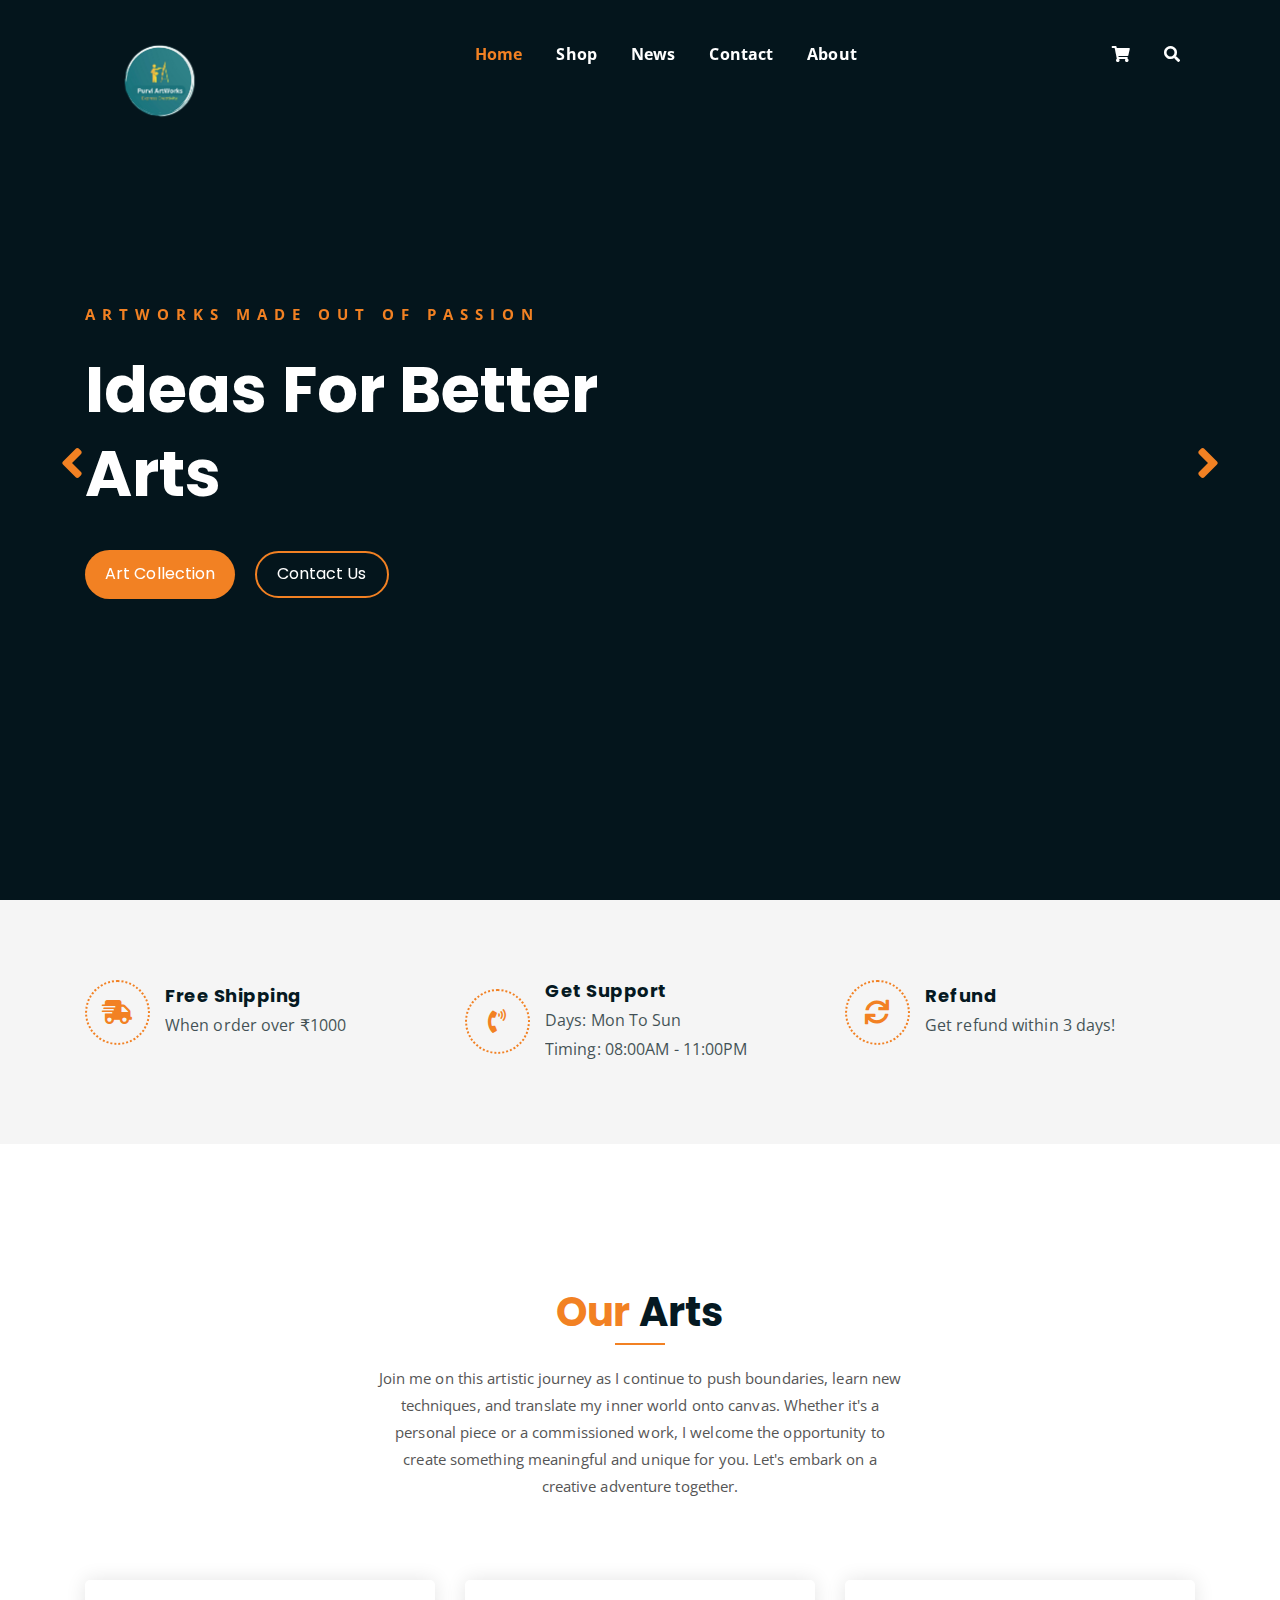
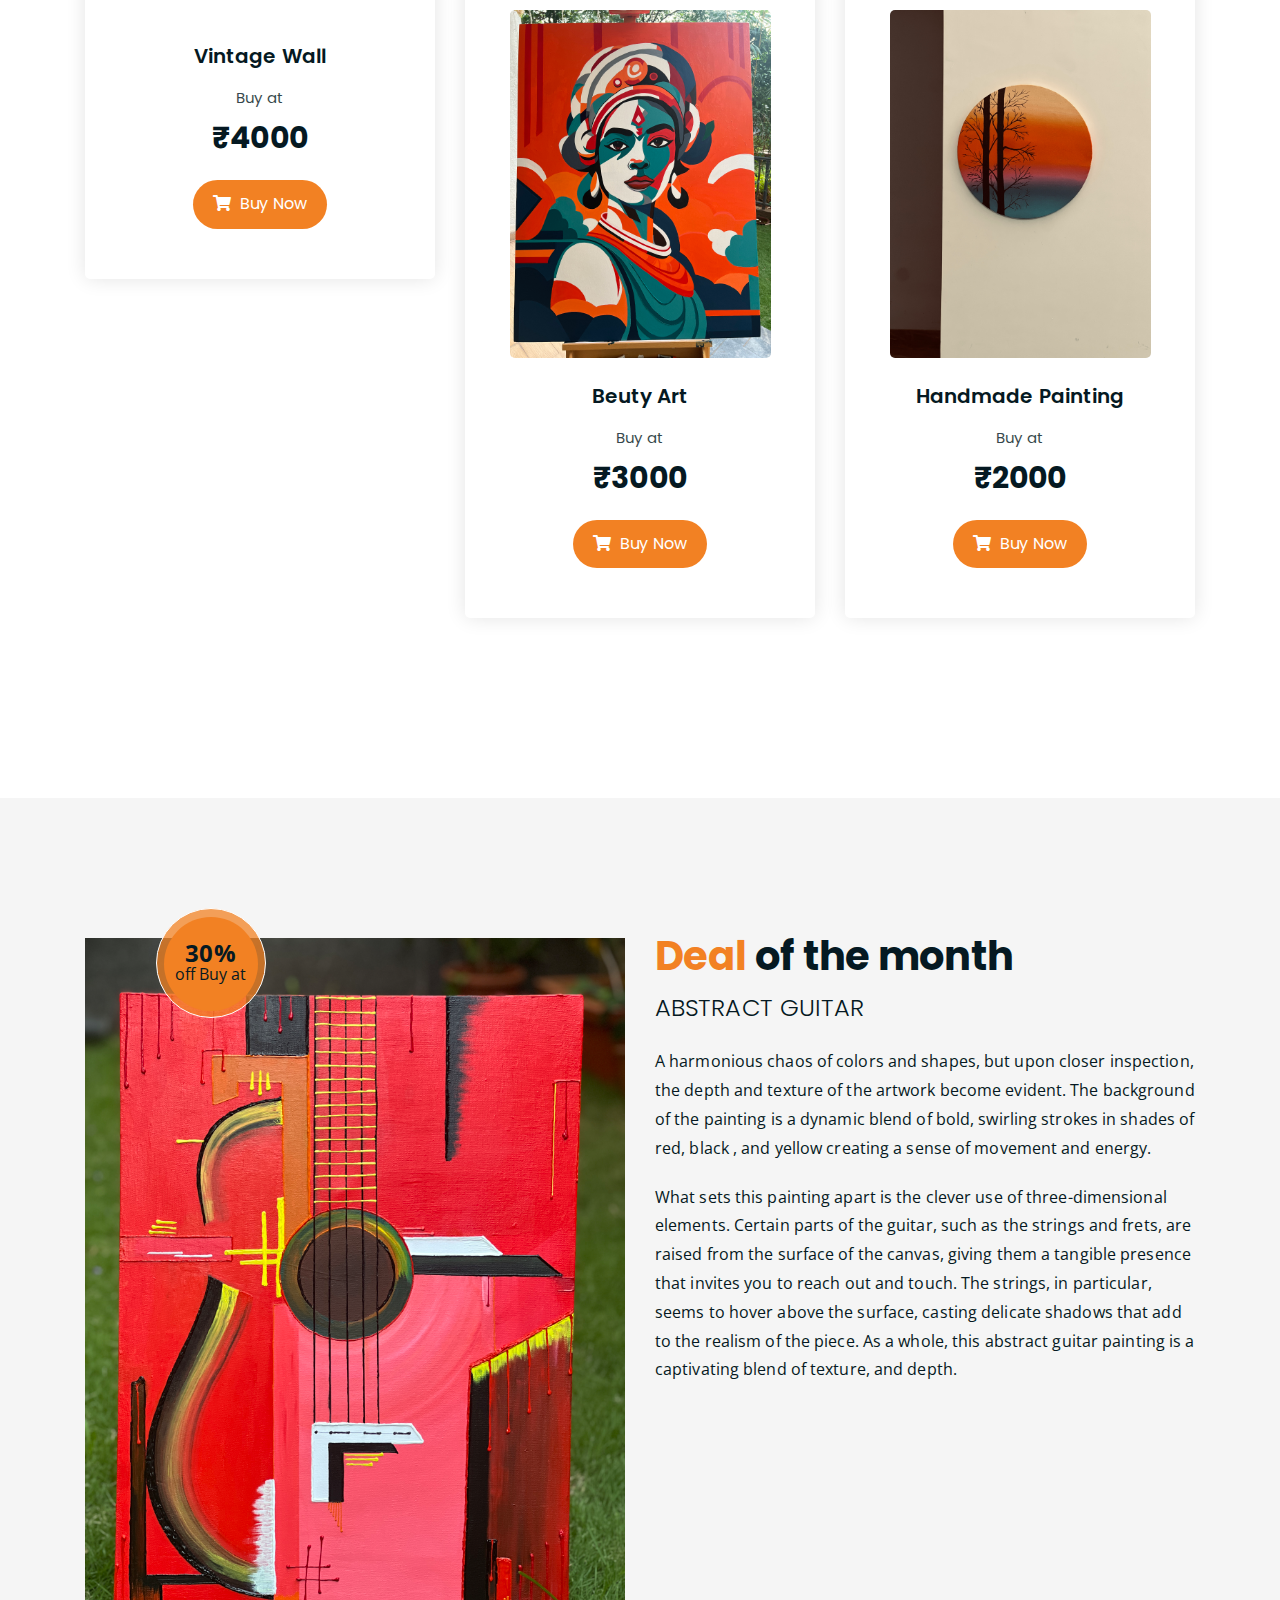
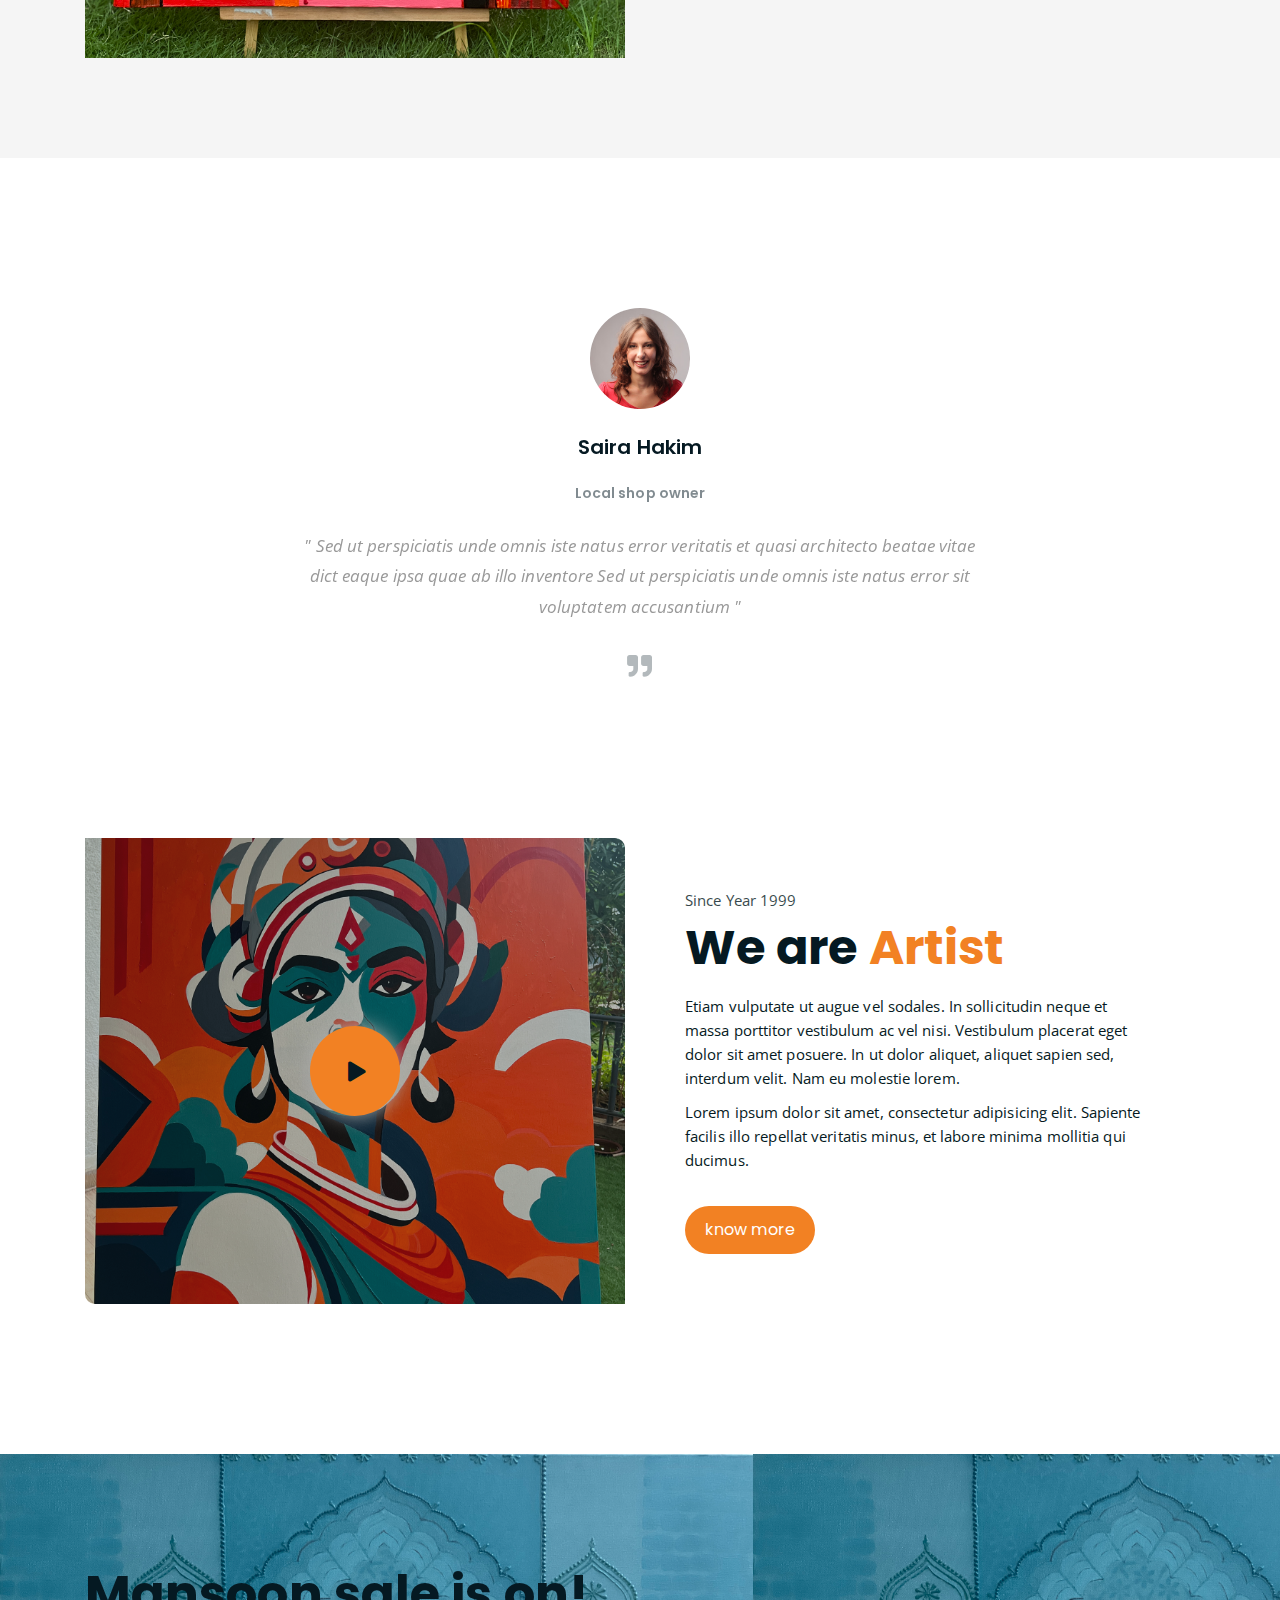
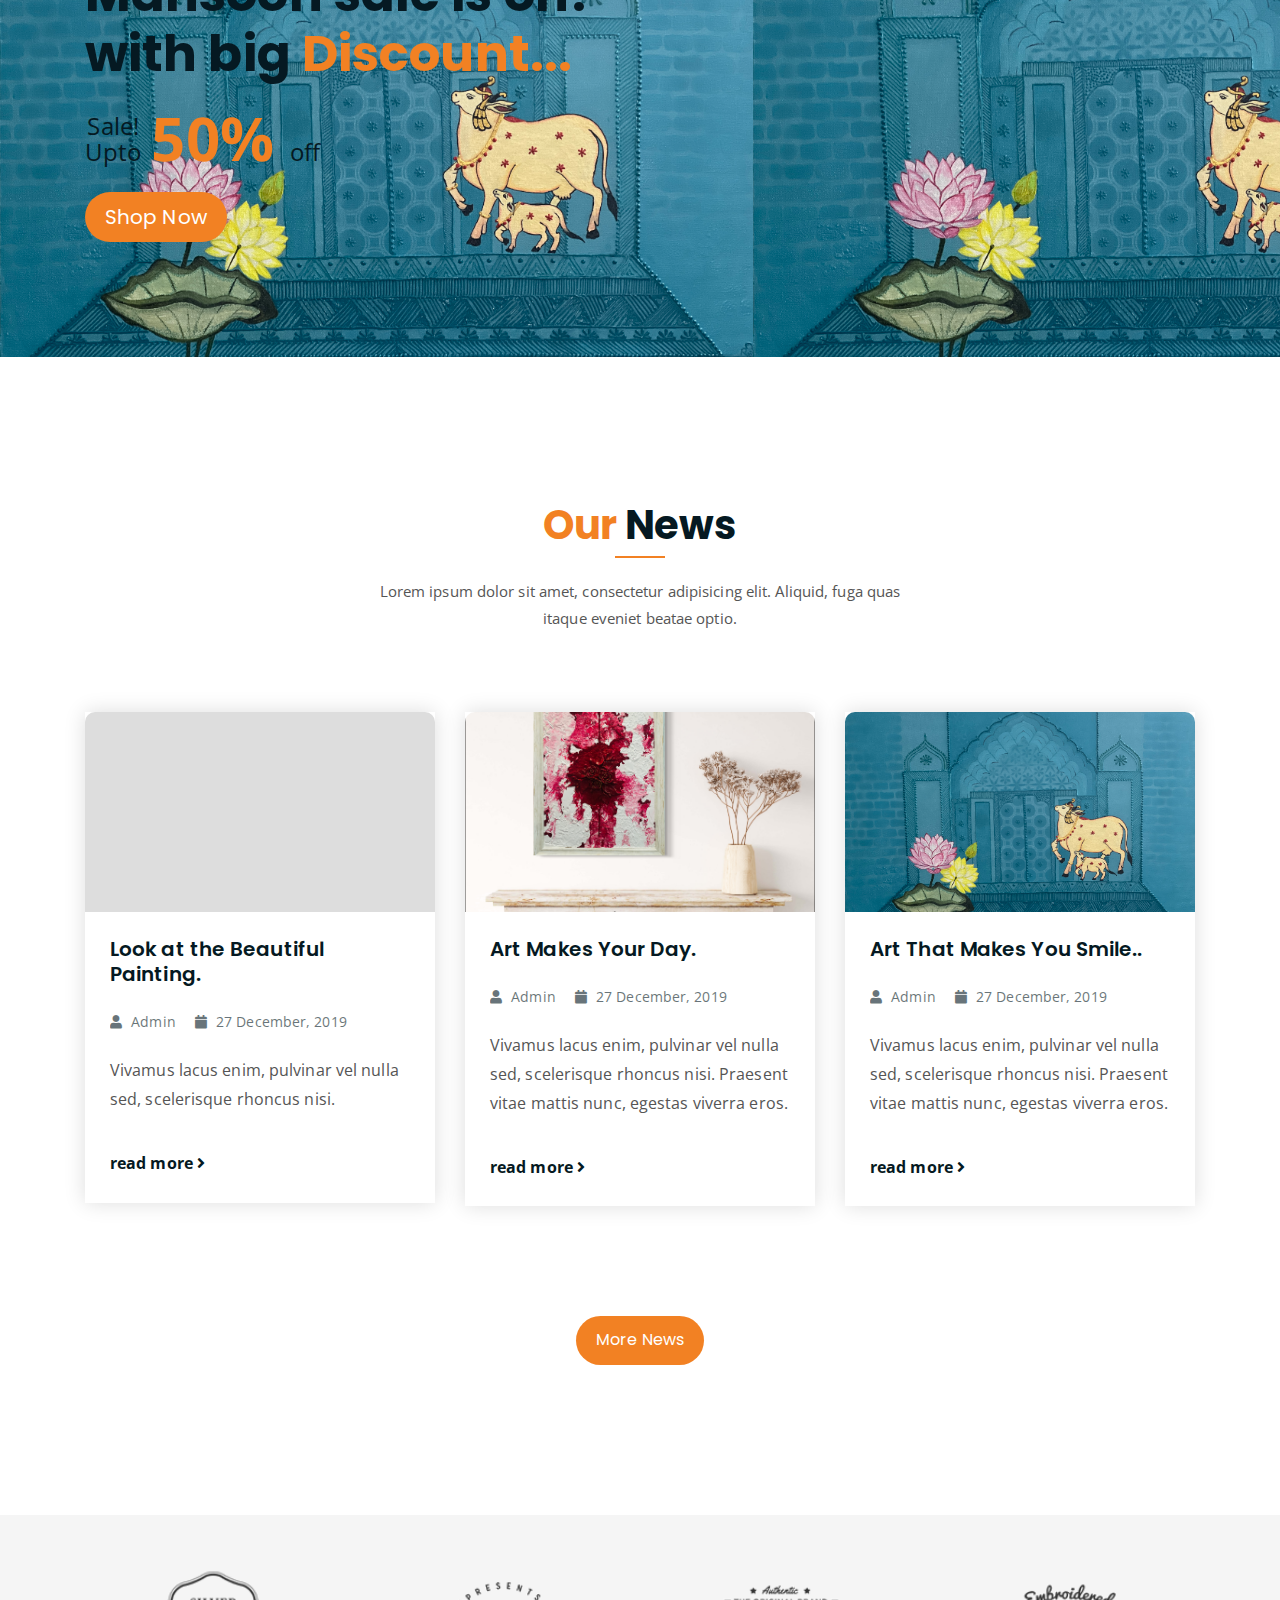
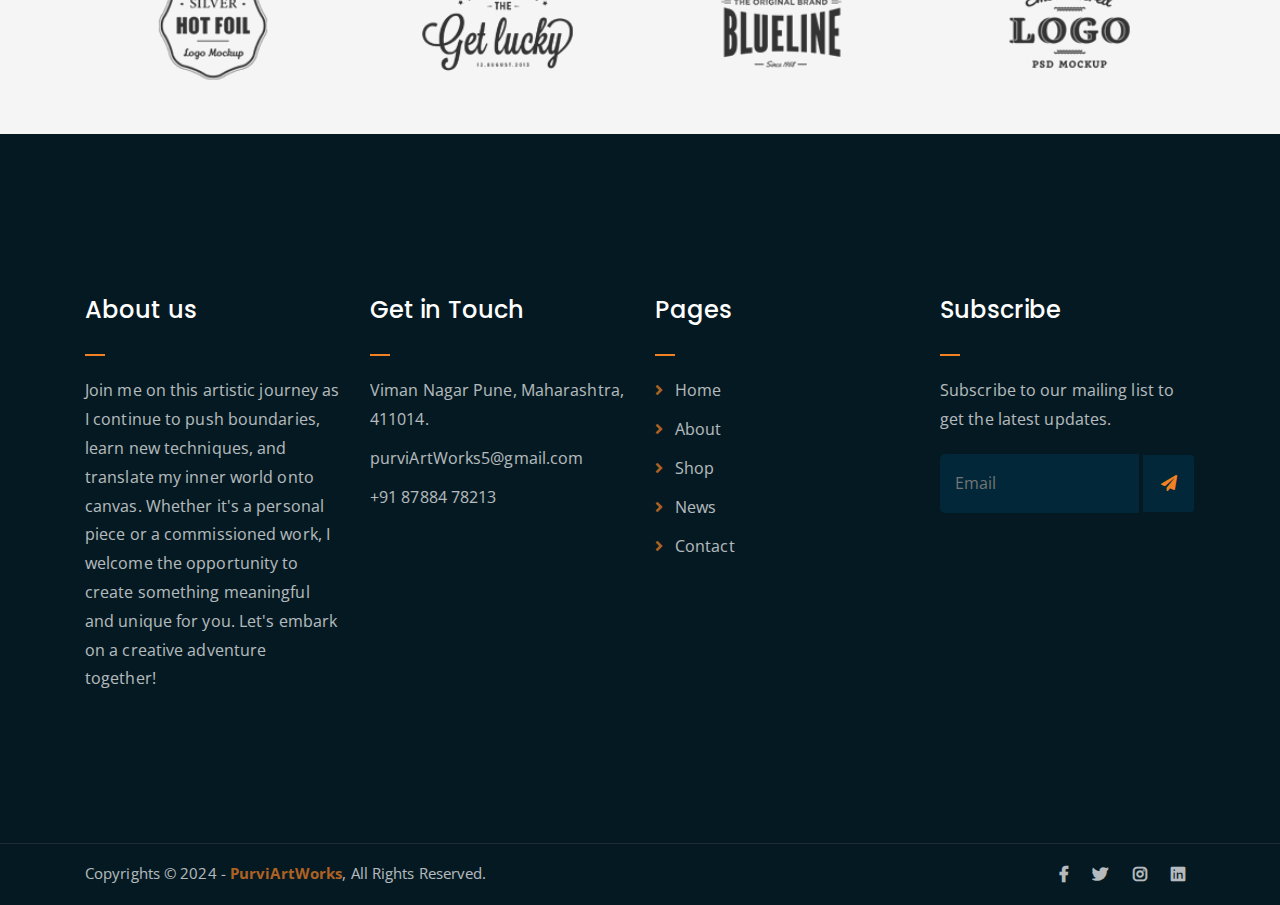
==== commit 9b38904f: "second  commit" ====
--- a/index.html
+++ b/index.html
@@ -217,8 +217,11 @@
 				<div class="col-lg-8 offset-lg-2 text-center">
 					<div class="section-title">	
 						<h3><span class="orange-text">Our</span> Arts</h3>
-						<p>Lorem ipsum dolor sit amet, consectetur adipisicing elit. 
-							Aliquid, fuga quas itaque eveniet beatae optio.</p>
+						<p>Join me on this artistic journey as I continue to push boundaries, 
+							learn new techniques, and translate my inner world onto 
+							canvas. Whether it's a personal piece or a commissioned work, I 
+							welcome the opportunity to create something meaningful and 
+							unique for you. Let's embark on a creative adventure together.</p>
 					</div>
 				</div>
 			</div>
@@ -231,7 +234,7 @@
 						</div>
 						<h3>Vintage Wall</h3>
 						<p class="product-price"><span>Buy at</span> ₹4000 </p>
-						<a href=" #" class="cart-btn"><i class="fas fa-shopping-cart"></i> Add to Cart</a>
+						<a href=" #" class="cart-btn"><i class="fas fa-shopping-cart"></i> Buy Now</a>
 					</div>
 				</div>
 				<div class="col-lg-4 col-md-6 text-center">
@@ -241,7 +244,7 @@
 						</div>
 						<h3>Beuty Art</h3>
 						<p class="product-price"><span>Buy at</span> ₹3000 </p>
-						<a href=" #" class="cart-btn"><i class="fas fa-shopping-cart"></i> Add to Cart</a>
+						<a href=" #" class="cart-btn"><i class="fas fa-shopping-cart"></i> Buy Now</a>
 					</div>
 				</div>
 				<div class="col-lg-4 col-md-6 offset-md-3 offset-lg-0 text-center">
@@ -251,7 +254,7 @@
 						</div>
 						<h3>Handmade Painting</h3>
 						<p class="product-price"><span>Buy at</span> ₹2000 </p>
-						<a href=" #" class="cart-btn"><i class="fas fa-shopping-cart"></i> Add to Cart</a>
+						<a href=" #" class="cart-btn"><i class="fas fa-shopping-cart"></i> Buy Now</a>
 					</div>
 				</div>
 			</div>
@@ -280,10 +283,21 @@
                 <div class="content-column col-lg-6">
 					<h3><span class="orange-text">Deal</span> of the month</h3>
                     <h4>Abstract Guitar</h4>
-                    <div class="text">Quisquam minus maiores repudiandae nobis, minima saepe id, fugit ullam similique! Beatae, minima quisquam molestias facere ea. Perspiciatis unde omnis iste natus error sit voluptatem accusant</div>
+                    <div class="text"><p>A harmonious chaos of colors and shapes, but upon closer inspection, the 
+						depth and texture of the artwork become evident.
+						 The background of the painting is a dynamic blend of bold, swirling strokes in 
+						 shades of red, black , and yellow creating a sense of movement and energy.</p>
+						<p> What sets this painting apart is the clever use of three-dimensional elements. 
+						Certain parts of the guitar, such as the strings and  frets, are raised from the 
+						surface of the canvas, giving them a tangible presence that invites you to 
+						reach out and touch. The strings, in particular,  seems to hover above the 
+						surface, casting delicate shadows that add to the realism of the piece.
+						As a whole,  this abstract guitar painting is a captivating blend of  texture, and 
+						depth.</p> 
+						</div>
                     <!--Countdown Timer-->
-                    <div class="time-counter"><div class="time-countdown clearfix" data-countdown="2020/2/01"><div class="counter-column"><div class="inner"><span class="count">00</span>Days</div></div> <div class="counter-column"><div class="inner"><span class="count">00</span>Hours</div></div>  <div class="counter-column"><div class="inner"><span class="count">00</span>Mins</div></div>  <div class="counter-column"><div class="inner"><span class="count">00</span>Secs</div></div></div></div>
-                	<a href=" #" class="cart-btn mt-3"><i class="fas fa-shopping-cart"></i> Add to Cart</a>
+                    <!--<div class="time-counter"><div class="time-countdown clearfix" data-countdown="2020/2/01"><div class="counter-column"><div class="inner"><span class="count">00</span>Days</div></div> <div class="counter-column"><div class="inner"><span class="count">00</span>Hours</div></div>  <div class="counter-column"><div class="inner"><span class="count">00</span>Mins</div></div>  <div class="counter-column"><div class="inner"><span class="count">00</span>Secs</div></div></div></div>
+                	<a href=" #" class="cart-btn mt-3"><i class="fas fa-shopping-cart"></i> Buy Now</a>-->
                 </div>
             </div>
         </div>
@@ -479,7 +493,12 @@
 				<div class="col-lg-3 col-md-6">
 					<div class="footer-box about-widget">
 						<h2 class="widget-title">About us</h2>
-						<p>Ut enim ad minim veniam perspiciatis unde omnis iste natus error sit voluptatem accusantium doloremque laudantium, totam rem aperiam, eaque ipsa quae.</p>
+						<p> Join me on this artistic journey as I continue to push boundaries, 
+							learn new techniques, and translate my inner world onto 
+							canvas. Whether it's a personal piece or a commissioned work, I 
+							welcome the opportunity to create something meaningful and 
+							unique for you. Let's embark on a creative adventure together!
+							</p>
 					</div>
 				</div>
 				<div class="col-lg-3 col-md-6">
